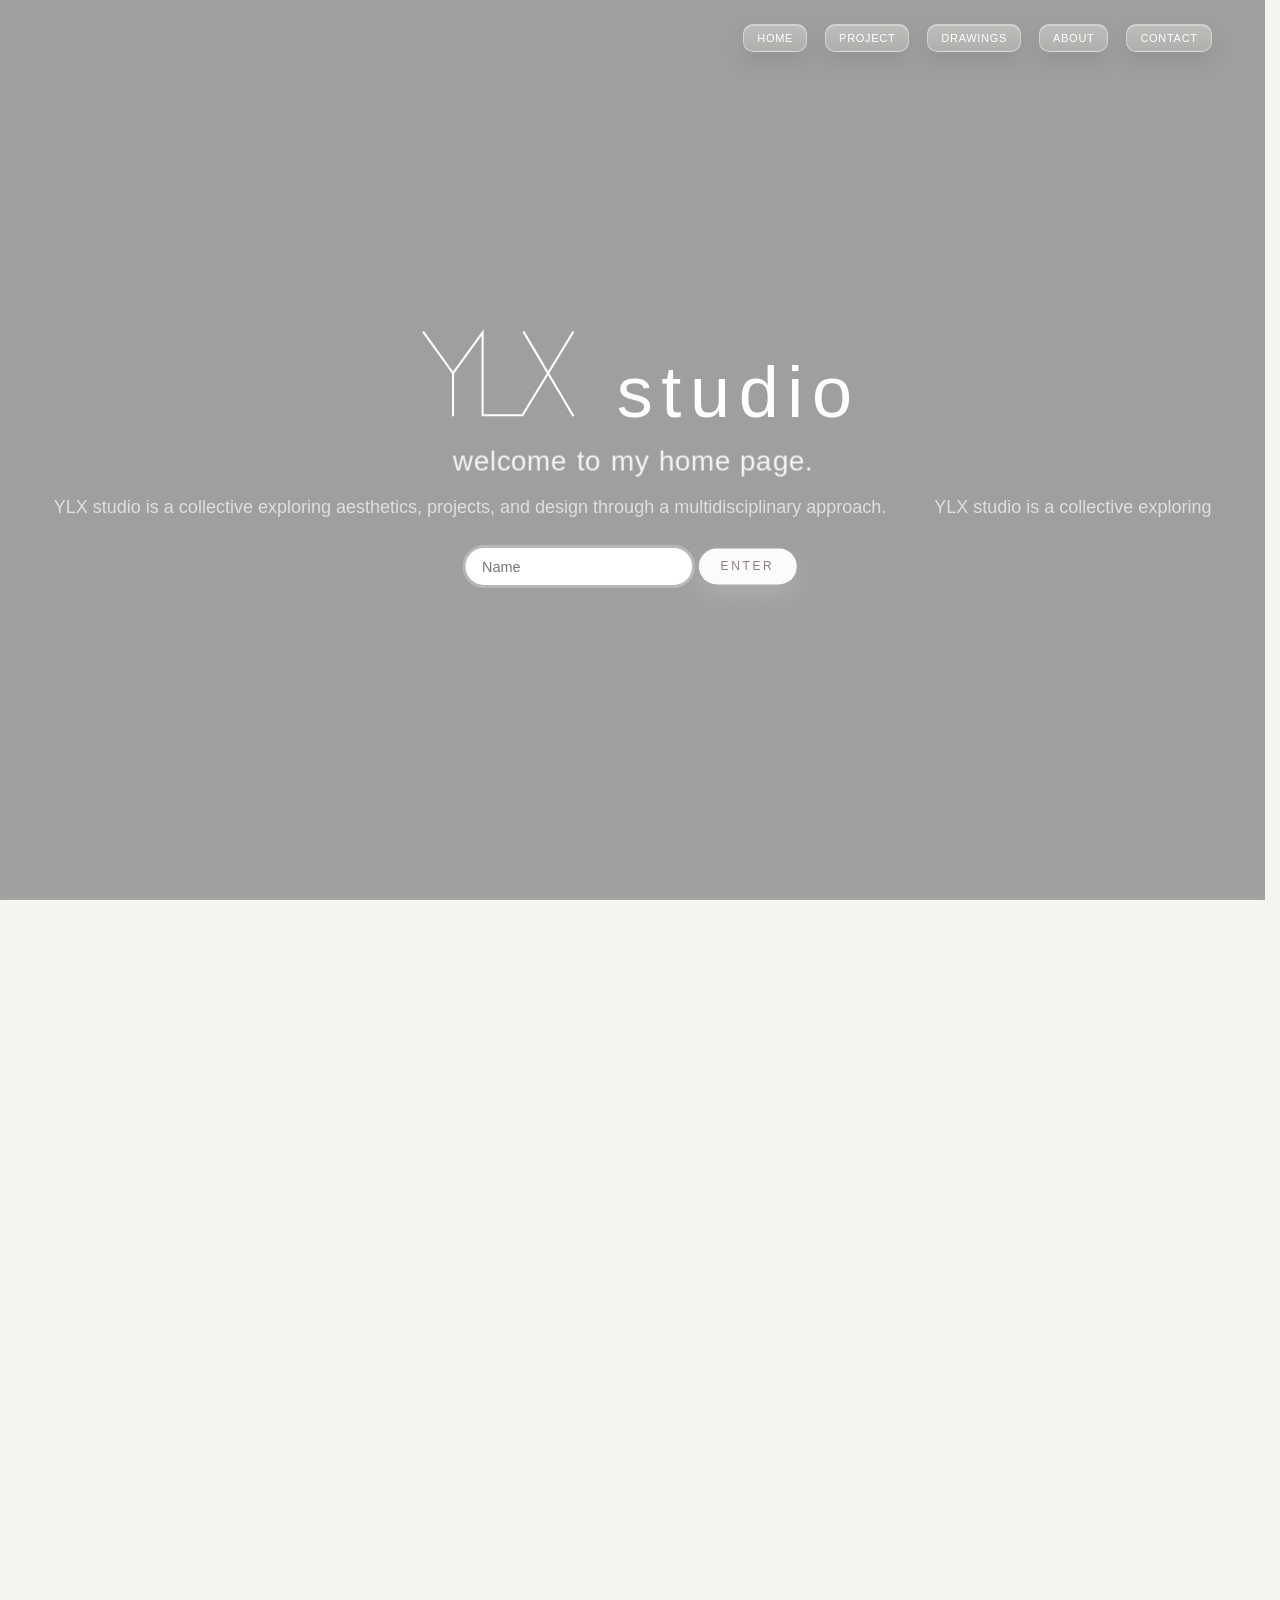
==== mineport.html @ 1cb2ca17 "save" ====
<!DOCTYPE html>
<html lang="en">
<head>
    <meta charset="UTF-8">
    <meta name="viewport" content="width=device-width, initial-scale=1.0">
    <title>YLX studio</title>
    <link rel="stylesheet" href="mineport.css?v=147">
</head>
<body>
    <header class="hero" id="home">
        <nav class="top-nav">
            <a class="nav-link" href="#home">HOME</a>
            <a class="nav-link" href="#projects">PROJECT</a>
            <a class="nav-link" href="#drawings">DRAWINGS</a>
            <a class="nav-link" href="#about">ABOUT</a>
            <a class="nav-link" href="#contact">CONTACT</a>
        </nav>

        <div class="overlay"></div>

        <div class="content">
            <h1 class="title" data-static-title="true" aria-label="YLX studio">
                <span class="title-logo-mark" aria-hidden="true">
                    <img class="title-logo-image" src="contact-logo.svg" alt="">
                </span>
                <span class="title-word">studio</span>
            </h1>
            <p class="subtitle" id="subtitle" aria-live="polite">welcome to my home page.</p>

            <div class="description-wrapper">
                <div class="description-track">
                    <span class="description-copy">YLX studio is a collective exploring aesthetics, projects, and design through a multidisciplinary approach.</span>
                    <span class="description-copy" aria-hidden="true">YLX studio is a collective exploring aesthetics, projects, and design through a multidisciplinary approach.</span>
                </div>
            </div>

            <form class="form" id="enterForm" autocomplete="off">
                <input class="input" type="text" placeholder="Name" id="name" autocomplete="off" autocorrect="off" autocapitalize="off" spellcheck="false" autofocus>
                <button class="btn" type="submit" id="enterButton" disabled>Enter</button>
            </form>
        </div>
    </header>

    <main class="project-showcase" id="projects">
        <div class="showcase-shell">
            <nav class="project-top-nav">
                <a class="project-top-link" href="#home">HOME</a>
                <a class="project-top-link is-active" href="#projects">PROJECT</a>
                <a class="project-top-link" href="#drawings">DRAWINGS</a>
                <a class="project-top-link" href="#about">ABOUT</a>
                <a class="project-top-link" href="#contact">CONTACT</a>
            </nav>

            <section class="project-intro">
                <div class="project-categories">
                    <button class="category-link is-active" type="button" data-filter="all">All</button>
                    <button class="category-link" type="button" data-filter="architecture">Architecture</button>
                    <button class="category-link" type="button" data-filter="design">Design</button>
                </div>

                <div class="project-filters">
                    <button class="filter-chip" type="button">
                        <span>Time</span>
                        <span class="filter-plus">+</span>
                    </button>
                    <button class="filter-chip" type="button">
                        <span>Typology</span>
                        <span class="filter-plus">+</span>
                    </button>
                    <button class="filter-chip filter-icon" type="button" id="viewToggle" aria-label="Toggle list view" aria-pressed="false">
                        <span class="filter-icon-window" aria-hidden="true">
                            <span class="filter-icon-track">
                                <span class="filter-grid-icon"></span>
                                <span class="filter-list-icon"></span>
                            </span>
                        </span>
                    </button>
                </div>
            </section>

            <section class="project-grid">
                <article class="project-card" data-category="architecture" data-year="2014-2026">
                    <div class="project-image image-grid-01"></div>
                    <div class="project-caption">
                        <h2>Double Interaction</h2>
                        <p>2024,Spring</p>
                    </div>
                </article>

                <article class="project-card" data-category="design" data-year="2018-2018">
                    <div class="project-image image-grid-02"></div>
                    <div class="project-caption">
                        <h2>Euphoria</h2>
                         <p>senior center</p>
                        <p>2023,Fall</p>
                    </div>
                </article>

                <article class="project-card" data-category="design" data-year="2018-2025">
                    <div class="project-image image-grid-03"></div>
                    <div class="project-caption">
                        <h2>Light,Stone,Hope</h2>
                        <p>2024,Fall</p>
                    </div>
                </article>

                <article class="project-card" data-category="architecture" data-year="2018-2026">
                    <div class="project-image image-grid-04"></div>
                    <div class="project-caption">
                        <h2>Stone Horizon House</h2>
                        <p>Los Angeles, USA</p>
                    </div>
                </article>

                <article class="project-card" data-category="design" data-year="2018-2026">
                    <div class="project-image image-grid-05"></div>
                    <div class="project-caption">
                        <h2>Stone Horizon House</h2>
                        <p>Los Angeles, USA</p>
                    </div>
                </article>

                <article class="project-card" data-category="architecture" data-year="2017-2020">
                    <div class="project-image image-grid-06"></div>
                    <div class="project-caption">
                        <h2>Stone Horizon House</h2>
                        <p>Los Angeles, USA</p>
                    </div>
                </article>

                <article class="project-card" data-category="architecture" data-year="2016-2024">
                    <div class="project-image image-grid-07"></div>
                    <div class="project-caption">
                        <h2>Stone Horizon House</h2>
                        <p>Los Angeles, USA</p>
                    </div>
                </article>

                <article class="project-card" data-category="design" data-year="2019-2023">
                    <div class="project-image image-grid-08"></div>
                    <div class="project-caption">
                        <h2>Stone Horizon House</h2>
                        <p>Los Angeles, USA</p>
                    </div>
                </article>

                <article class="project-card" data-category="design" data-year="2015-2021">
                    <div class="project-image image-grid-09"></div>
                    <div class="project-caption">
                        <h2>Stone Horizon House</h2>
                        <p>Los Angeles, USA</p>
                    </div>
                </article>

            </section>
        </div>
    </main>

    <section class="drawings-section" id="drawings">
        <div class="drawings-shell">
            <nav class="drawings-nav">
                <a class="project-top-link" href="#home">HOME</a>
                <a class="project-top-link" href="#projects">PROJECT</a>
                <a class="project-top-link is-active" href="#drawings">DRAWINGS</a>
                <a class="project-top-link" href="#about">ABOUT</a>
                <a class="project-top-link" href="#contact">CONTACT</a>
            </nav>

            <div class="drawings-hero">
                <h2 class="drawings-title">THE MOMENTS<br><span class="drawings-title-subline">that moved me</span></h2>
            </div>

            <div class="drawings-carousel">
                <button class="drawings-arrow drawings-arrow-left" id="drawingsPrev" type="button" aria-label="Previous drawing">
                    <span class="drawings-arrow-glyph" aria-hidden="true">←</span>
                </button>

                <div class="drawings-viewport">
                    <div class="drawings-track" id="drawingsTrack">
                        <article class="drawings-card">
                            <div class="drawings-media-wrap">
                                <span class="drawings-index">001</span>
                                <img class="drawings-image" src="drawings.png" alt="Drawing study 001">
                                <div class="drawings-caption">
                                    <h3>Visual Study One</h3>
                                    <p>Research - Drawing - Composition</p>
                                </div>
                            </div>
                        </article>

                        <article class="drawings-card">
                            <div class="drawings-media-wrap">
                                <span class="drawings-index">002</span>
                                <img class="drawings-image" src="drawings.png" alt="Drawing study 002">
                                <div class="drawings-caption">
                                    <h3>Visual Study Two</h3>
                                    <p>Observation - Detail - Rhythm</p>
                                </div>
                            </div>
                        </article>

                        <article class="drawings-card">
                            <div class="drawings-media-wrap">
                                <span class="drawings-index">003</span>
                                <img class="drawings-image" src="drawings.png" alt="Drawing study 003">
                                <div class="drawings-caption">
                                    <h3>Visual Study Three</h3>
                                    <p>Texture - Memory - Editing</p>
                                </div>
                            </div>
                        </article>

                        <article class="drawings-card">
                            <div class="drawings-media-wrap">
                                <span class="drawings-index">004</span>
                                <img class="drawings-image" src="drawings.png" alt="Drawing study 004">
                                <div class="drawings-caption">
                                    <h3>Visual Study Four</h3>
                                    <p>Framing - Shadow - Sequence</p>
                                </div>
                            </div>
                        </article>

                        <article class="drawings-card">
                            <div class="drawings-media-wrap">
                                <span class="drawings-index">005</span>
                                <img class="drawings-image" src="drawings.png" alt="Drawing study 005">
                                <div class="drawings-caption">
                                    <h3>Visual Study Five</h3>
                                    <p>Sketch - Form - Quiet</p>
                                </div>
                            </div>
                        </article>

                        <article class="drawings-card">
                            <div class="drawings-media-wrap">
                                <span class="drawings-index">006</span>
                                <img class="drawings-image" src="drawings.png" alt="Drawing study 006">
                                <div class="drawings-caption">
                                    <h3>Visual Study Six</h3>
                                    <p>Line - Timing - View</p>
                                </div>
                            </div>
                        </article>

                        <article class="drawings-card">
                            <div class="drawings-media-wrap">
                                <span class="drawings-index">007</span>
                                <img class="drawings-image" src="drawings.png" alt="Drawing study 007">
                                <div class="drawings-caption">
                                    <h3>Visual Study Seven</h3>
                                    <p>Frame - Memory - Tone</p>
                                </div>
                            </div>
                        </article>

                        <article class="drawings-card">
                            <div class="drawings-media-wrap">
                                <span class="drawings-index">008</span>
                                <img class="drawings-image" src="drawings.png" alt="Drawing study 008">
                                <div class="drawings-caption">
                                    <h3>Visual Study Eight</h3>
                                    <p>Surface - Space - Detail</p>
                                </div>
                            </div>
                        </article>

                        <article class="drawings-card">
                            <div class="drawings-media-wrap">
                                <span class="drawings-index">009</span>
                                <img class="drawings-image" src="drawings.png" alt="Drawing study 009">
                                <div class="drawings-caption">
                                    <h3>Visual Study Nine</h3>
                                    <p>Research - Pace - Focus</p>
                                </div>
                            </div>
                        </article>

                        <article class="drawings-card">
                            <div class="drawings-media-wrap">
                                <span class="drawings-index">010</span>
                                <img class="drawings-image" src="drawings.png" alt="Drawing study 010">
                                <div class="drawings-caption">
                                    <h3>Visual Study Ten</h3>
                                    <p>Atmosphere - Edit - Sequence</p>
                                </div>
                            </div>
                        </article>
                    </div>
                </div>

                <button class="drawings-arrow drawings-arrow-right" id="drawingsNext" type="button" aria-label="Next drawing">
                    <span class="drawings-arrow-glyph" aria-hidden="true">→</span>
                </button>
            </div>
        </div>
    </section>

    <section class="about-section" id="about">
        <div class="about-shell">
            <nav class="about-nav">
                <a class="project-top-link" href="#home">HOME</a>
                <a class="project-top-link" href="#projects">PROJECT</a>
                <a class="project-top-link" href="#drawings">DRAWINGS</a>
                <a class="project-top-link is-active" href="#about">ABOUT</a>
                <a class="project-top-link" href="#contact">CONTACT</a>
            </nav>

            <div class="about-layout">
                <div class="about-left">
                    <div class="about-heading">
                        <p class="about-kicker">About YLX Studio</p>
                        <h2 class="about-title">Design is not about right or wrong. It is about what is good, and what is bad.</h2>
                    </div>

                    <div class="about-copy">
                        <p>YLX Studio works between architecture, visual narrative, and atmospheric composition. The practice focuses on restraint, spatial clarity, and the emotional weight carried by material, light, and proportion.</p>
                        <p>The studio develops visual worlds that feel calm, deliberate, and immersive. Every frame is treated like a spatial composition, where silence, interval, and rhythm are as important as the object itself.</p>
                    </div>

                    <div class="about-info-grid">
                        <div class="about-info-block">
                            <button class="about-info-toggle" type="button" aria-expanded="false">
                                <span class="about-info-label">Studio Information</span>
                            </button>
                            <div class="about-info-panel">
                                <p class="about-info-text">YLX Studio is an independent design practice based in Taipei, developing work across spatial design, image direction, and concept-driven visual systems.</p>
                                <p class="about-info-text">The studio is interested in architectural storytelling, editorial calm, and immersive visual pacing.</p>
                            </div>
                        </div>

                        <div class="about-info-block">
                            <button class="about-info-toggle" type="button" aria-expanded="false">
                                <span class="about-info-label">Designer</span>
                            </button>
                            <div class="about-info-panel">
                                <p class="about-info-text">Yang Linxuan</p>
                                <p class="about-info-text">Background: NTUST B.Arch | Incoming USYD MCS</p>
                                <p class="about-info-text">A design spirit shaped by the meeting of emotional feeling and rational thought.</p>
                            </div>
                        </div>
                    </div>
                </div>

                <div class="about-right">
                    <div class="about-frame about-frame-link" id="aboutInstagramCard" role="button" tabindex="0" aria-label="Open Instagram prompt">
                        <img class="about-image" src="about1.jpg" alt="YLX Studio visual reference">
                        <div class="about-instagram-layer" aria-hidden="true">
                            <div class="about-instagram-card">
                                <div class="about-instagram-icon">
                                    <span class="about-instagram-glyph"></span>
                                </div>
                                <p class="about-instagram-text" id="aboutInstagramText">Do you want to connect to YLX studio on Instagram?</p>
                                <div class="about-instagram-actions">
                                    <a class="about-instagram-link" href="https://www.instagram.com/ylx_studio?utm_source=ig_web_button_share_sheet&amp;igsh=ZDNlZDc0MzIxNw==" target="_blank" rel="noreferrer"><span class="about-instagram-link-text">Open</span></a>
                                </div>
                            </div>
                        </div>
                    </div>
                </div>
            </div>
        </div>
    </section>
    <section class="contact-section" id="contact">
        <div class="contact-shell">
            <div class="contact-layout">
                <div class="contact-brand">
                    <img class="contact-mark" src="contact-logo.svg" alt="YLX logo">
                </div>

                <div class="contact-main">
                    <div class="contact-group">
                        <p class="contact-label">Works</p>
                        <div class="contact-chip-row">
                            <a class="contact-chip" href="#home">Home</a>
                            <a class="contact-chip" href="#projects">Projects</a>
                        </div>
                    </div>

                    <div class="contact-group">
                        <p class="contact-label">Office</p>
                        <div class="contact-chip-row">
                            <a class="contact-chip" href="#about">About Us</a>
                            <button class="contact-chip" type="button">News</button>
                            <button class="contact-chip" type="button">Our Team</button>
                            <button class="contact-chip" type="button">Careers</button>
                            <a class="contact-chip" href="#contact">Contact Us</a>
                        </div>
                    </div>

                    <div class="contact-group contact-signup-block">
                        <p class="contact-label">Contact Me</p>
                        <div class="contact-signup">
                            <span class="contact-input">yanglinxuan021@gmail.com</span>
                            <a class="contact-submit" href="mailto:yanglinxuan021@gmail.com"><span class="contact-submit-text">Click</span></a>
                        </div>
                    </div>
                </div>
            </div>

            <div class="contact-footer">
                <div class="contact-footer-left">
                    <p>Privacy Policy</p>
                    <p>Terms of Service</p>
                    <p>&copy; YLX 2026</p>
                </div>

                <div class="contact-footer-right">
                    <div class="contact-socials">
                        <a href="https://www.instagram.com/ylx_studio?utm_source=ig_web_button_share_sheet&amp;igsh=ZDNlZDc0MzIxNw==" target="_blank" rel="noreferrer">Instagram</a>
                        <a href="#contact">Facebook</a>
                        <a href="#contact">LinkedIn</a>
                        <a href="#contact">X</a>
                    </div>
                </div>
            </div>
        </div>
    </section>

    <button class="section-return" id="sectionReturn" type="button" aria-label="Return to nearest section top">
        <span class="section-return-arrow" aria-hidden="true">↑</span>
    </button>

    <div class="project-detail-overlay" id="projectDetailOverlay" aria-hidden="true">
        <div class="project-detail-backdrop" data-detail-close="true"></div>
        <div class="project-detail-shell" role="dialog" aria-modal="true" aria-labelledby="projectDetailTitle">
            <div class="project-detail-actions">
                <button class="project-detail-close" id="projectDetailClose" type="button" aria-label="Close project detail"><span class="project-detail-close-glyph" aria-hidden="true">×</span></button>
                <button class="project-detail-badge" id="projectDetailGalleryToggle" type="button" aria-pressed="false">
                    <span class="project-detail-badge-text">Gallery</span>
                </button>
            </div>
            <div class="project-detail-panel">
                <div class="project-detail-copy">
                    <h2 class="project-detail-title" id="projectDetailTitle"></h2>
                    <div class="project-detail-meta">
                        <p class="project-detail-location" id="projectDetailLocation"></p>
                        <p class="project-detail-category" id="projectDetailCategory"></p>
                        <p class="project-detail-year" id="projectDetailYear"></p>
                    </div>
                    <div class="project-detail-description" id="projectDetailDescription"></div>
                    <div class="project-detail-full-description" id="projectDetailFullDescription"></div>
                    <button class="project-detail-readmore" id="projectDetailReadmore" type="button" aria-expanded="false">
                        <span class="project-detail-readmore-text">Read +</span>
                    </button>
                </div>
            </div>
            <div class="project-detail-gallery" id="projectDetailGallery"></div>
            <div class="project-detail-gallery-mode" id="projectDetailGalleryMode" aria-hidden="true">
                <div class="project-detail-gallery-stage">
                    <div class="project-detail-gallery-stage-viewport">
                        <div class="project-detail-gallery-stage-track" id="projectDetailStageTrack"></div>
                    </div>
                </div>
                <div class="project-detail-gallery-nav">
                    <button class="project-detail-gallery-nav-button" id="projectDetailPrevImage" type="button" aria-label="Previous gallery image">
                        <span class="project-detail-gallery-nav-glyph" aria-hidden="true">←</span>
                    </button>
                    <button class="project-detail-gallery-nav-button" id="projectDetailNextImage" type="button" aria-label="Next gallery image">
                        <span class="project-detail-gallery-nav-glyph" aria-hidden="true">→</span>
                    </button>
                </div>
            </div>
        </div>
    </div>

    <div class="drawings-detail-overlay" id="drawingsDetailOverlay" aria-hidden="true">
        <div class="drawings-detail-backdrop" data-drawings-detail-close="true"></div>
        <div class="drawings-detail-shell" role="dialog" aria-modal="true" aria-label="Drawing detail">
            <button class="drawings-detail-close" id="drawingsDetailClose" type="button" aria-label="Close drawing detail">
                <span class="drawings-detail-close-glyph" aria-hidden="true">×</span>
            </button>
            <img class="drawings-detail-image" id="drawingsDetailImage" src="" alt="">
        </div>
    </div>

    <script src="mineport.js?v=132"></script>
</body>
</html>
---- mineport.css ----
* {
    margin: 0;
    padding: 0;
    box-sizing: border-box;
}

:root {
    --project-shell-padding: 28px;
    --project-card-scale: 0.88;
    --project-column-count: 3;
    --project-edge-inset: calc((100% / var(--project-column-count)) * ((1 - var(--project-card-scale)) / 2));
}

html {
    scroll-behavior: auto;
    scrollbar-gutter: stable;
}

html.is-locked,
body.is-locked {
    overflow: hidden;
    height: 100%;
}

body.is-locked .project-showcase,
body.is-locked .drawings-section,
body.is-locked .about-section,
body.is-locked .contact-section,
body.is-locked .anchor-placeholder {
    opacity: 0.18;
    filter: blur(3px);
    pointer-events: none;
    user-select: none;
}

body {
    font-family: -apple-system, BlinkMacSystemFont, "SF Pro Display", "Helvetica Neue", Arial, sans-serif;
    background: #f4f4f1;
    color: #171514;
}

a {
    color: inherit;
    text-decoration: none;
}

button,
input {
    font: inherit;
}

.top-nav {
    position: absolute;
    top: 24px;
    left: 0;
    right: 0;
    z-index: 3;
    display: flex;
    gap: 18px;
    flex-wrap: wrap;
    justify-content: flex-end;
    padding-inline: calc(var(--project-shell-padding) + var(--project-edge-inset));
}

.nav-link {
    display: inline-block;
    padding: 7px 13px;
    border-radius: 10px;
    border: 1px solid rgba(255, 255, 255, 0.42);
    background:
        linear-gradient(180deg, rgba(255, 255, 255, 0.26), rgba(255, 255, 255, 0.1)),
        rgba(255, 255, 255, 0.08);
    color: white;
    font-size: 11px;
    letter-spacing: 0.7px;
    backdrop-filter: blur(14px) saturate(135%);
    -webkit-backdrop-filter: blur(14px) saturate(135%);
    box-shadow:
        inset 0 1px 0 rgba(255, 255, 255, 0.32),
        0 10px 22px rgba(0, 0, 0, 0.08);
    transition: transform 0.3s ease, background 0.3s ease, opacity 0.3s ease, box-shadow 0.3s ease, border-color 0.3s ease;
}

.nav-link:hover {
    transform: translateY(-2px);
    background:
        linear-gradient(180deg, rgba(255, 255, 255, 0.32), rgba(255, 255, 255, 0.14)),
        rgba(255, 255, 255, 0.12);
    opacity: 0.95;
    border-color: rgba(255, 255, 255, 0.56);
    box-shadow:
        inset 0 1px 0 rgba(255, 255, 255, 0.4),
        0 14px 28px rgba(0, 0, 0, 0.12);
}

.hero {
    position: relative;
    width: 100%;
    height: 100vh;
    background: url("main.png") center/cover no-repeat;
}

.overlay {
    position: absolute;
    inset: 0;
    background: rgba(0, 0, 0, 0.35);
}

.content {
    position: absolute;
    top: 50%;
    left: 50%;
    transform: translate(-50%, -50%);
    width: calc(100% - ((var(--project-shell-padding) + var(--project-edge-inset)) * 2));
    max-width: 1320px;
    text-align: center;
    color: white;
    z-index: 2;
}

.title {
    display: inline-flex;
    align-items: flex-end;
    justify-content: center;
    gap: 0.3em;
    font-size: 72px;
    font-weight: 300;
    letter-spacing: 4px;
    margin-bottom: 12px;
    transition: transform 0.5s ease, opacity 0.5s ease;
}

.title-logo-mark {
    display: inline-flex;
    align-items: center;
    justify-content: center;
    width: 2.65em;
    flex: 0 0 auto;
}

.title-logo-image {
    display: block;
    width: 100%;
    height: auto;
    filter: brightness(0) invert(1);
}

.title-word {
    display: inline-block;
    letter-spacing: 0.12em;
    text-transform: lowercase;
}

.title.is-animated,
.subtitle.is-animated {
    display: flex;
    flex-wrap: wrap;
    justify-content: center;
    gap: 0.02em;
    width: 100%;
}

.hero-char {
    display: inline-block;
    opacity: 0;
    transform: translateY(28px) scale(0.82);
    animation: hero-char-pop 0.72s cubic-bezier(0.2, 0.9, 0.22, 1.2) forwards;
    will-change: transform, opacity;
}

.hero-char.is-space {
    width: 0.32em;
}

.title:hover {
    transform: scale(1.05);
    opacity: 0.92;
}

.subtitle {
    font-size: 28px;
    margin-bottom: 20px;
    opacity: 0.9;
    transition: transform 0.5s ease, opacity 0.5s ease;
}

.subtitle:hover {
    transform: scale(1.04);
    opacity: 1;
}

.description-wrapper {
    width: 100%;
    overflow: hidden;
    margin: 0 auto 30px;
    opacity: 0;
    transform: translateY(18px) scale(0.98);
    animation: hero-copy-rise 0.9s cubic-bezier(0.2, 0.8, 0.2, 1) 0.55s forwards;
}

.description-track {
    display: flex;
    width: max-content;
    font-size: 18px;
    opacity: 0.82;
    animation: marquee 16s linear infinite;
    transition: transform 0.4s ease, opacity 0.4s ease;
}

.description-copy {
    flex: 0 0 auto;
    white-space: nowrap;
    padding-right: 48px;
}

.description-wrapper:hover .description-track {
    animation-play-state: paused;
    transform: scale(1.05);
    opacity: 1;
}

@keyframes marquee {
    from {
        transform: translateX(0);
    }

    to {
        transform: translateX(calc(-50% - 24px));
    }
}

@keyframes hero-char-pop {
    0% {
        opacity: 0;
        transform: translateY(28px) scale(0.82);
    }

    62% {
        opacity: 1;
        transform: translateY(-6px) scale(1.08);
    }

    100% {
        opacity: 1;
        transform: translateY(0) scale(1);
    }
}

@keyframes hero-copy-rise {
    0% {
        opacity: 0;
        transform: translateY(18px) scale(0.98);
    }

    65% {
        opacity: 1;
        transform: translateY(-3px) scale(1.01);
    }

    100% {
        opacity: 0.82;
        transform: translateY(0) scale(1);
    }
}

.form {
    display: flex;
    justify-content: center;
    gap: 10px;
    flex-wrap: wrap;
}

.input {
    padding: 10px 16px;
    border-radius: 999px;
    border: none;
    outline: none;
    caret-color: #111111;
    font-size: 14px;
    width: 220px;
    transition: transform 0.4s ease, box-shadow 0.4s ease, opacity 0.4s ease;
}

.input:hover {
    transform: scale(1.03);
    opacity: 0.95;
}

.input:focus {
    transform: scale(1.03);
    box-shadow: 0 0 0 3px rgba(255, 255, 255, 0.25);
}

.btn {
    padding: 10px 22px;
    border-radius: 999px;
    border: none;
    background: rgba(255, 255, 255, 0.96);
    color: #8c7f84;
    cursor: pointer;
    font-family: "Helvetica Neue", "SF Pro Display", Arial, sans-serif;
    font-size: 12px;
    font-weight: 300;
    letter-spacing: 0.22em;
    text-transform: uppercase;
    box-shadow: 0 10px 30px rgba(255, 255, 255, 0.18);
    transition: transform 0.4s ease, opacity 0.4s ease, box-shadow 0.4s ease;
}

.btn:hover {
    transform: scale(1.05);
    opacity: 0.9;
    box-shadow: 0 14px 34px rgba(255, 255, 255, 0.26);
}

.project-showcase {
    position: relative;
    z-index: 4;
    padding: 22px var(--project-shell-padding) 40px;
    background: #ffffff;
}

.showcase-shell {
    width: 100%;
}

.project-top-nav {
    display: flex;
    gap: 12px;
    flex-wrap: wrap;
    justify-content: flex-end;
    margin-bottom: 56px;
    padding-inline: var(--project-edge-inset);
}

.project-top-link {
    padding: 8px 14px;
    border-radius: 8px;
    background: #efefef;
    color: #151311;
    font-size: 11px;
    letter-spacing: 0.16em;
    text-transform: uppercase;
    transition: transform 0.25s ease, background-color 0.25s ease, box-shadow 0.25s ease, color 0.25s ease;
}

.project-top-link:hover,
.project-top-link:focus-visible {
    background: #e8e8e8;
    transform: translateY(-2px);
    box-shadow: 0 8px 18px rgba(23, 21, 20, 0.08);
    outline: none;
}

.project-top-link.is-active {
    background: #efefef;
    color: #151311;
}

.project-intro {
    width: calc(100% - (var(--project-edge-inset) * 2));
    margin: 120px auto 34px;
}

.project-categories {
    display: flex;
    gap: 18px;
    flex-wrap: wrap;
    align-items: baseline;
    margin-bottom: 22px;
}

.category-link {
    border: none;
    background: transparent;
    color: #9d9a95;
    font-size: clamp(2.15rem, 4.4vw, 3.7rem);
    letter-spacing: -0.075em;
    font-weight: 300;
    line-height: 0.95;
    cursor: pointer;
    opacity: 1;
    transform: none;
    transition: color 0.28s ease;
}

.category-link:hover,
.category-link:focus-visible {
    color: #11100f;
    opacity: 1;
    transform: none;
    outline: none;
}

.category-link.is-active {
    color: #11100f;
    font-weight: 300;
}

.project-filters {
    display: flex;
    gap: 22px;
    flex-wrap: wrap;
}

.filter-chip {
    position: relative;
    display: inline-flex;
    align-items: center;
    justify-content: space-between;
    gap: 16px;
    border: none;
    min-width: 122px;
    padding: 11px 18px 10px;
    border-radius: 9px;
    background: #e7e7e5;
    color: #1a1817;
    overflow: hidden;
    isolation: isolate;
    text-transform: uppercase;
    font-size: 10px;
    font-weight: 500;
    letter-spacing: 0.18em;
    cursor: pointer;
    transition: transform 0.28s ease, box-shadow 0.6s ease, color 0.6s ease;
}

.filter-chip::before {
    content: "";
    position: absolute;
    inset: 0;
    z-index: 0;
    background: linear-gradient(180deg, #ececea 0%, #dededb 100%);
    opacity: 0;
    transition: opacity 0.6s ease;
}

.filter-chip > * {
    position: relative;
    z-index: 1;
}

.filter-plus {
    font-size: 1.35rem;
    font-weight: 300;
    line-height: 1;
    letter-spacing: 0;
    text-transform: none;
    transition: transform 0.28s ease, opacity 0.28s ease;
}

.filter-icon {
    min-width: 56px;
    justify-content: center;
    gap: 0;
    padding: 11px 0 10px;
}

.filter-icon.is-active {
    background: #ddddda;
    box-shadow: 0 10px 22px rgba(23, 21, 20, 0.08);
}

.filter-icon-window {
    position: relative;
    width: 16px;
    height: 14px;
    overflow: hidden;
    display: inline-flex;
    align-items: flex-start;
    justify-content: center;
}

.filter-icon-track {
    display: flex;
    flex-direction: column;
    gap: 6px;
    transform: translateY(0);
    transition: transform 0.34s ease;
}

.filter-icon.is-active .filter-icon-track {
    transform: translateY(-20px);
}

.filter-grid-icon,
.filter-list-icon {
    position: relative;
    width: 14px;
    height: 14px;
    display: inline-block;
    transition: transform 0.28s ease, opacity 0.28s ease;
}

.filter-grid-icon::before {
    content: "";
    position: absolute;
    top: 1px;
    left: 0;
    width: 3px;
    height: 3px;
    background: #171514;
    border-radius: 50%;
    box-shadow:
        0 5px 0 #171514,
        0 10px 0 #171514,
        5px 0 0 #171514,
        5px 5px 0 #171514,
        5px 10px 0 #171514,
        10px 5px 0 #171514;
}

.filter-list-icon::before {
    content: "";
    position: absolute;
    top: 0;
    left: 0;
    width: 12px;
    height: 2px;
    border-radius: 999px;
    background: #171514;
    box-shadow:
        0 5px 0 #171514,
        0 10px 0 #171514;
}

.filter-list-icon::after {
    content: "";
    position: absolute;
    top: 0;
    left: -4px;
    width: 2px;
    height: 2px;
    border-radius: 50%;
    background: #171514;
    box-shadow:
        0 5px 0 #171514,
        0 10px 0 #171514;
}

.filter-chip:hover,
.filter-chip:focus-visible {
    outline: none;
}

.filter-chip:hover::before,
.filter-chip:focus-visible::before {
    opacity: 1;
}

.filter-chip:not(.filter-icon):hover .filter-plus,
.filter-chip:not(.filter-icon):focus-visible .filter-plus {
    animation: filter-plus-scroll 0.48s cubic-bezier(0.32, 0.9, 0.34, 1) 1;
}

.project-grid {
    display: grid;
    grid-template-columns: repeat(var(--project-column-count), minmax(0, 1fr));
    gap: 0;
    align-items: start;
}

.project-card {
    position: relative;
    aspect-ratio: 1 / 1;
    width: calc(var(--project-card-scale) * 100%);
    margin: 6% auto;
    overflow: hidden;
    border-radius: 12px;
    background: #ddd;
    box-shadow: 0 10px 28px rgba(32, 26, 20, 0.06);
    transform-origin: center center;
    will-change: transform, opacity;
    transition: transform 1.35s cubic-bezier(0.16, 1, 0.3, 1), box-shadow 0.75s ease, opacity 0.75s ease;
}

.project-image {
    position: relative;
    width: 100%;
    height: 100%;
    background-size: cover;
    background-position: center center;
    background-repeat: no-repeat;
    transition: transform 0.9s ease;
}

.project-image::after {
    content: "";
    position: absolute;
    inset: 0;
    pointer-events: none;
    background:
        radial-gradient(circle at 18% 22%, rgba(255, 255, 255, 0.62) 0, rgba(255, 255, 255, 0.18) 28%, transparent 55%),
        radial-gradient(circle at 78% 34%, rgba(255, 255, 255, 0.44) 0, rgba(255, 255, 255, 0.12) 22%, transparent 46%),
        radial-gradient(circle at 52% 76%, rgba(255, 255, 255, 0.32) 0, rgba(255, 255, 255, 0.08) 20%, transparent 42%),
        linear-gradient(180deg, rgba(255, 255, 255, 0.42), rgba(255, 255, 255, 0.18));
    mix-blend-mode: screen;
    opacity: 0.72;
    transition: opacity 0.95s ease, transform 0.95s ease;
}

.image-grid-01,
.image-grid-07 {
    background-image: url("project1.jpg");
}

.image-grid-02,
.image-grid-08 {
    background-image: url("project2.jpg");
}

.image-grid-03,
.image-grid-09 {
    background-image: url("project3.jpg");
}

.image-grid-04,
.image-grid-10 {
    background-image: url("project4.jpg");
}

.image-grid-05,
.image-grid-11 {
    background-image: url("project5.jpg");
}

.image-grid-06,
.image-grid-12 {
    background-image: url("project6.jpg");
}

.project-card:hover .project-image {
    transform: scale(1.1);
}

.project-card:hover .project-image::after,
.project-card:focus-within .project-image::after,
.project-card.is-revealed .project-image::after {
    opacity: 0;
    transform: scale(1.02);
}

.project-card:active .project-image {
    transform: scale(1.16);
}

.project-caption {
    position: absolute;
    left: 12px;
    bottom: 12px;
    display: grid;
    gap: 3px;
    padding: 10px 12px;
    border-radius: 10px;
    background: rgba(255, 255, 255, 0.78);
    backdrop-filter: blur(10px);
    opacity: 0;
    transform: translateY(10px);
    transition: opacity 0.5s ease, transform 0.5s ease;
}

.project-list-info {
    display: none;
}

.project-caption h2 {
    margin-bottom: 0;
    font-size: 1.05rem;
    font-weight: 400;
    line-height: 1.08;
    white-space: nowrap;
    overflow: hidden;
    text-overflow: ellipsis;
}

.project-caption p {
    font-size: 0.68rem;
    letter-spacing: 0.12em;
    text-transform: uppercase;
    color: #5f5953;
}

.project-caption p:not(:first-of-type) {
    display: none;
}

.project-card:hover .project-caption {
    opacity: 1;
    transform: translateY(0);
}

.project-grid.is-list-view {
    display: block;
    width: calc(100% - (var(--project-edge-inset) * 2));
    margin: 0 auto;
    padding-inline: 0;
}

.project-grid.is-list-view .project-card {
    display: grid;
    grid-template-columns: 92px minmax(220px, 1.3fr) minmax(140px, 0.9fr) minmax(220px, 1.1fr) minmax(100px, 0.45fr);
    align-items: center;
    gap: 18px;
    aspect-ratio: auto;
    width: 100%;
    padding: 12px 0;
    margin: 0;
    background: transparent;
    box-shadow: none;
    border-bottom: 1px solid #dddddd;
}

.project-grid.is-switching-to-grid .project-card {
    animation: project-scale-in 1.55s cubic-bezier(0.16, 1, 0.3, 1) both;
    animation-delay: calc(var(--card-index) * 82ms);
}

.project-grid.is-switching-to-list .project-card {
    animation: project-list-drop 1.45s cubic-bezier(0.16, 1, 0.3, 1) both;
    animation-delay: calc(var(--card-index) * 96ms);
}

.project-grid.is-list-view .project-image {
    width: 92px;
    height: 92px;
    border-radius: 12px;
}

.project-grid.is-list-view .project-caption {
    display: none;
}

.project-grid.is-list-view .project-list-info {
    display: grid;
    grid-column: 2 / -1;
    grid-template-columns: minmax(220px, 1.3fr) minmax(140px, 0.9fr) minmax(220px, 1.1fr) minmax(100px, 0.45fr);
    gap: 18px;
    align-items: center;
}

.project-list-title,
.project-list-category,
.project-list-location,
.project-list-year {
    margin: 0;
}

.project-grid.is-list-view .project-list-title {
    color: #2b2928;
    font-size: clamp(1.35rem, 2.1vw, 1.9rem);
    font-weight: 300;
    letter-spacing: -0.04em;
}

.project-grid.is-list-view .project-list-category,
.project-grid.is-list-view .project-list-location,
.project-grid.is-list-view .project-list-year {
    color: #8f8d89;
    font-size: 0.88rem;
    font-weight: 600;
    letter-spacing: 0.14em;
    text-transform: uppercase;
}

.project-grid.is-list-view .project-card:hover .project-image {
    transform: scale(1.06);
}

.project-grid.is-list-view .project-card:active .project-image {
    transform: scale(1.1);
}

.drawings-section {
    position: relative;
    z-index: 3;
    margin-top: -34vh;
    padding: calc(34vh + 28px) var(--project-shell-padding) 72px;
    min-height: 138vh;
    background: #f5f5f2;
    transform: translate3d(0, calc((1 - var(--section-separate, 0)) * -34vh), 0);
    will-change: transform;
    backface-visibility: hidden;
    contain: paint;
}

.about-section {
    position: relative;
    z-index: 2;
    margin-top: -34vh;
    padding: calc(34vh + 28px) var(--project-shell-padding) 120px;
    background: #ffffff;
    transform: translate3d(0, calc((1 - var(--section-separate, 0)) * -34vh), 0);
    will-change: transform;
    backface-visibility: hidden;
    contain: paint;
}

.drawings-shell {
    width: 100%;
}

.drawings-nav {
    display: flex;
    gap: 12px;
    flex-wrap: wrap;
    justify-content: flex-end;
    margin-bottom: 72px;
    padding-inline: var(--project-edge-inset);
}

.drawings-hero {
    width: min(1320px, calc(100% - (var(--project-edge-inset) * 2)));
    margin: 0 auto 42px;
    text-align: left;
}

.drawings-title {
    max-width: none;
    margin-bottom: 0;
    color: #11100f;
    font-size: clamp(2.4rem, 5vw, 4.75rem);
    line-height: 0.9;
    font-weight: 400;
    letter-spacing: -0.065em;
    text-transform: uppercase;
    transition: opacity 0.28s ease;
}

.drawings-title-line,
.drawings-title-subline {
    display: inline-block;
}

.drawings-title-char {
    display: inline-block;
    white-space: pre;
    will-change: transform;
}

.drawings-title-subline {
    margin-top: 0.18em;
    font-size: 0.5em;
    line-height: 1;
    font-weight: 300;
    letter-spacing: -0.035em;
    text-transform: lowercase;
}

.drawings-title:hover,
.drawings-title:focus-visible {
    opacity: 0.84;
}

.drawings-title.is-waving {
    opacity: 0.84;
}

.drawings-title.is-waving .drawings-title-char {
    animation: drawings-title-wave 1.02s cubic-bezier(0.2, 0.9, 0.24, 1) both;
    animation-delay: calc(var(--char-index, 0) * 0.09s);
}

.drawings-carousel {
    position: relative;
    width: min(1320px, calc(100% - (var(--project-edge-inset) * 2)));
    margin: 38px auto 0;
}

.drawings-viewport {
    overflow: hidden;
}

.drawings-track {
    display: flex;
    gap: 24px;
    align-items: flex-start;
    transition: transform 0.8s cubic-bezier(0.2, 0.92, 0.24, 1);
    will-change: transform;
    padding-block: 8px;
}

.drawings-card {
    flex: 0 0 calc((100% - (24px * 2)) / 3);
    min-width: 0;
    z-index: 0;
}

.drawings-arrow {
    position: absolute;
    top: 36%;
    z-index: 2;
    overflow: hidden;
    width: 46px;
    height: 72px;
    border: none;
    border-radius: 12px;
    background:
        linear-gradient(180deg, rgba(62, 62, 64, 0.28), rgba(24, 24, 26, 0.16)),
        rgba(12, 12, 14, 0.14);
    color: rgba(255, 255, 255, 0.92);
    backdrop-filter: blur(14px) saturate(135%);
    -webkit-backdrop-filter: blur(14px) saturate(135%);
    font-size: 1.35rem;
    cursor: pointer;
    box-shadow:
        inset 0 1px 0 rgba(255, 255, 255, 0.12),
        0 6px 16px rgba(18, 17, 16, 0.1);
    transition: background-color 0.22s ease, color 0.22s ease, transform 0.22s ease, box-shadow 0.22s ease;
}

.drawings-arrow-glyph {
    display: inline-block;
    font-family: "Helvetica Neue", "SF Pro Display", Arial, sans-serif;
    font-size: 1.15rem;
    font-weight: 300;
    line-height: 1;
    transform: scaleX(0.82);
}

.drawings-arrow:hover,
.drawings-arrow:focus-visible {
    background:
        linear-gradient(180deg, rgba(84, 84, 88, 0.36), rgba(30, 30, 34, 0.2)),
        rgba(16, 16, 18, 0.18);
    color: #ffffff;
    transform: translateY(-2px);
    box-shadow:
        inset 0 1px 0 rgba(255, 255, 255, 0.16),
        0 8px 18px rgba(18, 17, 16, 0.14);
    outline: none;
}

.drawings-arrow-left:hover .drawings-arrow-glyph,
.drawings-arrow-left:focus-visible .drawings-arrow-glyph {
    animation: drawings-arrow-scroll-left 0.52s cubic-bezier(0.32, 0.9, 0.34, 1) 1;
}

.drawings-arrow-right:hover .drawings-arrow-glyph,
.drawings-arrow-right:focus-visible .drawings-arrow-glyph {
    animation: drawings-arrow-scroll-right 0.52s cubic-bezier(0.32, 0.9, 0.34, 1) 1;
}

.drawings-arrow-left {
    left: -58px;
}

.drawings-arrow-right {
    right: -58px;
}

.drawings-media-wrap {
    position: relative;
    overflow: hidden;
    border-radius: 12px;
    margin-bottom: 0;
}

.drawings-index {
    position: absolute;
    top: 4px;
    right: -10px;
    color: #4a4641;
    font-size: 0.72rem;
    letter-spacing: 0.16em;
    writing-mode: vertical-rl;
    text-orientation: mixed;
}

.drawings-image {
    display: block;
    width: 100%;
    aspect-ratio: 1 / 1;
    object-fit: cover;
    background: #ddd;
    transition: transform 0.9s ease;
}

.drawings-caption {
    position: absolute;
    left: 12px;
    bottom: 12px;
    padding: 10px 12px;
    border-radius: 10px;
    background: rgba(242, 242, 238, 0.9);
    backdrop-filter: blur(10px);
    -webkit-backdrop-filter: blur(10px);
    opacity: 0;
    transform: translateY(10px);
    transition: opacity 0.5s ease, transform 0.5s ease;
}

.drawings-caption h3 {
    margin-bottom: 3px;
    color: #11100f;
    font-size: 1.05rem;
    font-weight: 400;
}

.drawings-caption p {
    color: #5f5953;
    font-size: 0.68rem;
    letter-spacing: 0.12em;
    text-transform: uppercase;
}

.drawings-card:hover .drawings-caption,
.drawings-card:focus-within .drawings-caption {
    opacity: 1;
    transform: translateY(0);
}

.drawings-card:hover .drawings-image,
.drawings-card:focus-within .drawings-image {
    transform: scale(1.1);
}

.about-shell {
    width: 100%;
}

.about-nav {
    position: static;
    z-index: 4;
    display: flex;
    gap: 12px;
    flex-wrap: wrap;
    justify-content: flex-end;
    margin-bottom: 132px;
    padding-inline: var(--project-edge-inset);
}

.about-layout {
    display: grid;
    grid-template-columns: minmax(320px, 0.95fr) minmax(0, 1.15fr);
    gap: 56px;
    align-items: stretch;
    width: calc(100% - (var(--project-edge-inset) * 2));
    margin: 0 auto;
}

.about-left {
    display: grid;
    gap: 26px;
    align-content: space-between;
    padding-block: 10px;
}

.about-right {
    display: flex;
    justify-content: flex-end;
}

.about-heading {
    width: min(420px, 100%);
    margin: 0;
    text-align: left;
}

.about-kicker {
    margin-bottom: 12px;
    font-size: 0.8rem;
    letter-spacing: 0.14em;
    text-transform: uppercase;
    color: #76726c;
}

.about-title {
    font-size: clamp(2rem, 3.7vw, 3.15rem);
    font-weight: 300;
    line-height: 0.98;
    letter-spacing: -0.05em;
    color: #171514;
}

.about-frame {
    width: min(620px, 100%);
    margin: 0;
    padding: 0;
    background: transparent;
    border: none;
    box-shadow: none;
}

.about-frame-link {
    position: relative;
    cursor: pointer;
    outline: none;
}

.about-image {
    display: block;
    width: 100%;
    aspect-ratio: 0.88 / 1;
    object-fit: cover;
    border-radius: 12px;
    filter: saturate(0.82) contrast(0.96) brightness(1.02);
}

.about-instagram-layer {
    position: absolute;
    inset: 0;
    display: flex;
    align-items: center;
    justify-content: center;
    padding: 24px;
    border-radius: 12px;
    background:
        linear-gradient(180deg, rgba(255, 255, 255, 0.56), rgba(255, 255, 255, 0.34)),
        rgba(255, 255, 255, 0.28);
    backdrop-filter: blur(10px);
    -webkit-backdrop-filter: blur(10px);
    opacity: 0;
    pointer-events: none;
    transition: opacity 0.4s ease;
}

.about-frame-link:hover .about-instagram-layer,
.about-frame-link:focus-within .about-instagram-layer,
.about-frame-link.is-open .about-instagram-layer {
    opacity: 1;
    pointer-events: auto;
}

.about-instagram-card {
    display: grid;
    justify-items: center;
    gap: 16px;
    width: min(300px, 100%);
    padding: 22px 20px;
    border-radius: 18px;
    background: rgba(255, 255, 255, 0.78);
    box-shadow: 0 18px 40px rgba(32, 28, 26, 0.12);
}

.about-instagram-icon {
    width: 54px;
    height: 54px;
    display: grid;
    place-items: center;
    border-radius: 16px;
    background:
        linear-gradient(180deg, rgba(255, 255, 255, 0.48), rgba(255, 255, 255, 0.24)),
        rgba(255, 255, 255, 0.22);
    border: 1px solid rgba(32, 28, 26, 0.08);
    backdrop-filter: blur(10px);
    -webkit-backdrop-filter: blur(10px);
}

.about-instagram-glyph {
    position: relative;
    width: 24px;
    height: 24px;
    border: 2.8px solid #111111;
    border-radius: 7px;
}

.about-instagram-glyph::before,
.about-instagram-glyph::after {
    content: "";
    position: absolute;
}

.about-instagram-glyph::before {
    top: 50%;
    left: 50%;
    width: 8px;
    height: 8px;
    border: 2.8px solid #111111;
    border-radius: 50%;
    transform: translate(-50%, -50%);
}

.about-instagram-glyph::after {
    top: 3px;
    right: 3px;
    width: 4px;
    height: 4px;
    border-radius: 50%;
    background: #111111;
}

.about-instagram-text {
    font-size: 0.92rem;
    line-height: 1.5;
    text-align: center;
    color: #26211e;
}

.about-instagram-actions {
    display: flex;
    gap: 10px;
    flex-wrap: wrap;
    justify-content: center;
}

.about-instagram-link {
    padding: 10px 16px;
    border: none;
    border-radius: 999px;
    background: #efefef;
    color: #171514;
    font-size: 0.72rem;
    letter-spacing: 0.12em;
    text-transform: uppercase;
    text-decoration: none;
    transition: background-color 0.32s ease, color 0.32s ease, box-shadow 0.32s ease;
}

.about-instagram-link-text {
    display: inline-block;
}

.about-instagram-link:hover,
.about-instagram-link:focus-visible {
    background: #dcdcdc;
    color: #0f0e0d;
    box-shadow: 0 8px 18px rgba(23, 21, 20, 0.08);
    outline: none;
}

.about-instagram-link:hover .about-instagram-link-text,
.about-instagram-link:focus-visible .about-instagram-link-text {
    animation: contact-submit-scroll 0.56s cubic-bezier(0.32, 0.9, 0.34, 1) 1;
}

.about-copy {
    display: grid;
    gap: 18px;
    max-width: 440px;
    font-size: 0.94rem;
    line-height: 1.72;
    color: #33302c;
}

.about-info-grid {
    display: grid;
    gap: 28px;
    max-width: 460px;
}

.about-info-block {
    display: grid;
    gap: 10px;
}

.about-info-toggle {
    display: inline-flex;
    justify-content: flex-start;
    width: fit-content;
    padding: 0;
    border: none;
    background: transparent;
    cursor: pointer;
}

.about-info-label {
    font-size: 0.96rem;
    letter-spacing: 0.16em;
    text-transform: uppercase;
    color: #8b857e;
    transition: color 0.3s ease;
}

.about-info-toggle:hover .about-info-label,
.about-info-toggle:focus-visible .about-info-label {
    color: #171514;
}

.about-info-toggle:focus-visible {
    outline: none;
}

.about-info-panel {
    display: grid;
    gap: 10px;
    max-height: 0;
    overflow: hidden;
    opacity: 0;
    padding: 0 14px;
    border: none;
    border-radius: 12px;
    background: rgba(239, 239, 239, 0);
    transition: max-height 0.5s ease, opacity 0.35s ease, padding 0.35s ease, background-color 0.35s ease;
}

.about-info-block.is-open .about-info-panel {
    max-height: 240px;
    opacity: 1;
    padding: 14px;
    background: rgba(239, 239, 239, 0.88);
}

.about-info-text {
    max-width: 420px;
    font-size: 0.9rem;
    line-height: 1.72;
    color: #3d3934;
}

.contact-section {
    position: relative;
    z-index: 1;
    margin-top: -34vh;
    padding: calc(34vh + 28px) var(--project-shell-padding) 72px;
    min-height: 100vh;
    background: #f4f4f1;
    transform: translate3d(0, calc((1 - var(--section-separate, 0)) * -34vh), 0);
    will-change: transform;
    backface-visibility: hidden;
    contain: paint;
}

.contact-shell {
    width: 100%;
}

.contact-layout {
    display: grid;
    grid-template-columns: minmax(140px, 0.45fr) minmax(0, 1.55fr);
    gap: 56px;
    width: calc(100% - (var(--project-edge-inset) * 2));
    margin: 0 auto 120px;
    align-items: start;
}

.contact-mark {
    display: block;
    width: clamp(120px, 14vw, 190px);
    height: auto;
}

.contact-main {
    display: grid;
    gap: 44px;
    max-width: 680px;
}

.contact-group {
    display: grid;
    gap: 14px;
}

.contact-label {
    font-size: 1rem;
    color: #201d1a;
}

.contact-chip-row {
    display: flex;
    gap: 10px;
    flex-wrap: wrap;
}

.contact-chip {
    display: inline-flex;
    align-items: center;
    justify-content: center;
    min-height: 32px;
    padding: 0 18px;
    border: none;
    border-radius: 10px;
    background: #dfdfdf;
    color: #171514;
    font-size: 0.72rem;
    letter-spacing: 0.12em;
    text-transform: uppercase;
    text-decoration: none;
}

.contact-signup-block {
    max-width: 520px;
}

.contact-signup {
    display: grid;
    grid-template-columns: minmax(0, 1fr) auto;
    align-items: center;
    gap: 12px;
    padding: 10px;
    border-radius: 16px;
    background: #efefef;
}

.contact-input {
    min-width: 0;
    padding: 10px 8px;
    border: none;
    outline: none;
    background: transparent;
    color: #171514;
    font-size: 1rem;
}

.contact-input::placeholder {
    color: #9a9ea7;
}

.contact-submit {
    display: inline-flex;
    align-items: center;
    justify-content: center;
    padding: 12px 20px;
    border: none;
    border-radius: 12px;
    background:
        linear-gradient(180deg, rgba(62, 62, 64, 0.24), rgba(24, 24, 26, 0.12)),
        rgba(12, 12, 14, 0.1);
    color: rgba(255, 255, 255, 0.94);
    backdrop-filter: blur(14px) saturate(135%);
    -webkit-backdrop-filter: blur(14px) saturate(135%);
    font-size: 0.74rem;
    letter-spacing: 0.16em;
    text-transform: uppercase;
    text-decoration: none;
    box-shadow:
        inset 0 1px 0 rgba(255, 255, 255, 0.12),
        0 4px 12px rgba(18, 17, 16, 0.05);
    transition: background 0.28s ease, color 0.28s ease, box-shadow 0.28s ease;
}

.contact-submit-text {
    display: inline-block;
}

.contact-submit:hover,
.contact-submit:focus-visible {
    background:
        linear-gradient(180deg, rgba(84, 84, 88, 0.34), rgba(30, 30, 34, 0.18)),
        rgba(16, 16, 18, 0.14);
    color: #ffffff;
    box-shadow:
        inset 0 1px 0 rgba(255, 255, 255, 0.16),
        0 6px 14px rgba(18, 17, 16, 0.08);
    outline: none;
}

.contact-submit:hover .contact-submit-text,
.contact-submit:focus-visible .contact-submit-text {
    animation: contact-submit-scroll 0.56s cubic-bezier(0.32, 0.9, 0.34, 1) 1;
}

.contact-note {
    max-width: 420px;
    font-size: 0.78rem;
    line-height: 1.45;
    color: #88847d;
}

.contact-footer {
    display: flex;
    justify-content: space-between;
    gap: 36px;
    width: calc(100% - (var(--project-edge-inset) * 2));
    margin: 0 auto;
    align-items: end;
}

.contact-footer-left,
.contact-socials {
    display: flex;
    gap: 18px;
    flex-wrap: wrap;
}

.contact-footer-left {
    align-items: flex-end;
    font-size: 0.82rem;
    color: #8a867f;
}

.contact-footer-right {
    display: flex;
    align-items: flex-end;
    justify-items: start;
}

.contact-socials a {
    border: none;
    background: transparent;
    padding: 0;
    color: #8a867f;
    font-size: 0.88rem;
    text-decoration: none;
}

.section-return {
    position: fixed;
    left: 50%;
    bottom: 28px;
    transform: translateX(-50%);
    z-index: 10;
    width: 44px;
    height: 84px;
    border: 1px solid rgba(255, 255, 255, 0.44);
    border-radius: 14px;
    background:
        linear-gradient(180deg, rgba(72, 66, 62, 0.62), rgba(40, 36, 34, 0.42)),
        rgba(28, 25, 24, 0.32);
    color: #ffffff;
    backdrop-filter: blur(16px) saturate(135%);
    -webkit-backdrop-filter: blur(16px) saturate(135%);
    box-shadow:
        inset 0 1px 0 rgba(255, 255, 255, 0.22),
        0 14px 30px rgba(0, 0, 0, 0.18);
    opacity: 0;
    visibility: hidden;
    pointer-events: none;
    transition: opacity 0.35s ease, visibility 0.35s ease, background 0.35s ease, border-color 0.35s ease, color 0.35s ease, box-shadow 0.35s ease;
}

.section-return.is-visible {
    opacity: 1;
    visibility: visible;
    pointer-events: auto;
}

.section-return:hover,
.section-return:focus-visible {
    background:
        linear-gradient(180deg, rgba(92, 84, 78, 0.72), rgba(54, 48, 45, 0.5)),
        rgba(36, 31, 29, 0.42);
    border-color: rgba(255, 255, 255, 0.58);
    color: #f8f6f2;
    box-shadow:
        inset 0 1px 0 rgba(255, 255, 255, 0.28),
        0 16px 34px rgba(0, 0, 0, 0.22);
    outline: none;
}

.section-return-arrow {
    display: inline-block;
    font-family: "Helvetica Neue", "SF Pro Display", Arial, sans-serif;
    font-size: 1.16rem;
    font-weight: 300;
    line-height: 1;
    transform: scaleX(0.8);
}

.project-detail-overlay {
    position: fixed;
    inset: 0;
    z-index: 30;
    display: flex;
    align-items: center;
    justify-content: center;
    padding: 28px;
    opacity: 0;
    visibility: hidden;
    pointer-events: none;
    transition: opacity 0.38s ease, visibility 0.38s ease;
}

.project-detail-overlay.is-visible {
    opacity: 1;
    visibility: visible;
    pointer-events: auto;
}

.project-detail-backdrop {
    position: absolute;
    inset: 0;
    background: rgba(18, 17, 16, 0.38);
    opacity: 0;
    transition: opacity 0.44s ease;
}

.project-detail-overlay.is-active .project-detail-backdrop {
    opacity: 1;
}

.project-detail-shell {
    position: relative;
    z-index: 1;
    display: grid;
    grid-template-columns: minmax(300px, 0.72fr) minmax(0, 1.58fr);
    gap: 22px;
    width: min(1490px, calc(100vw - 56px));
    height: min(88vh, 860px);
    padding: 72px 12px 12px;
    border-radius: 14px;
    background: #ffffff;
    box-shadow: 0 28px 80px rgba(0, 0, 0, 0.22);
    opacity: 0;
    transform: translateY(20px);
    will-change: opacity, transform;
    transition: opacity 0.48s ease, transform 0.58s cubic-bezier(0.16, 1, 0.3, 1), box-shadow 0.48s ease;
}

.project-detail-overlay.is-active .project-detail-shell {
    opacity: 1;
    transform: translateY(0);
    box-shadow: 0 34px 90px rgba(0, 0, 0, 0.24);
}

.project-detail-panel {
    display: flex;
    flex-direction: column;
    min-width: 0;
    padding-left: 8px;
}

.project-detail-actions {
    position: absolute;
    top: 12px;
    left: 12px;
    z-index: 4;
    display: flex;
    align-items: center;
    gap: 12px;
}

.project-detail-close,
.project-detail-badge {
    display: inline-flex;
    align-items: center;
    justify-content: center;
    min-height: 46px;
    padding: 0 18px;
    border: none;
    border-radius: 12px;
    background: #f0efec;
    color: #141311;
    letter-spacing: 0.16em;
    text-transform: uppercase;
}

.project-detail-close {
    min-width: 56px;
    overflow: hidden;
    line-height: 1;
    cursor: pointer;
    transition: background-color 0.22s ease, color 0.22s ease, box-shadow 0.22s ease;
}

.project-detail-close-glyph {
    display: inline-block;
    font-size: 1.5rem;
    line-height: 1;
    transition: color 0.22s ease;
}

.project-detail-close:hover,
.project-detail-close:focus-visible {
    background: #e7e4de;
    color: #6f645c;
    box-shadow: 0 8px 18px rgba(20, 19, 17, 0.08);
}

.project-detail-close:hover .project-detail-close-glyph,
.project-detail-close:focus-visible .project-detail-close-glyph {
    animation: close-glyph-scroll 0.48s cubic-bezier(0.32, 0.9, 0.34, 1) 1;
}

.project-detail-badge {
    font-size: 0.73rem;
    font-weight: 600;
    cursor: pointer;
    transition: background-color 0.22s ease, color 0.22s ease, box-shadow 0.22s ease;
}

.project-detail-badge-text {
    display: inline-block;
}

.project-detail-badge:hover,
.project-detail-badge:focus-visible,
.project-detail-badge.is-active {
    background: #e7e4de;
    color: #6f645c;
    box-shadow: 0 8px 18px rgba(20, 19, 17, 0.08);
    outline: none;
}

.project-detail-badge.is-scrolling .project-detail-badge-text {
    animation: badge-scroll 0.5s cubic-bezier(0.32, 0.9, 0.34, 1) 1;
}

.project-detail-copy {
    display: grid;
    align-content: start;
    gap: 28px;
    min-height: 0;
    overflow-y: auto;
    padding: 10px 12px 16px 0;
    opacity: 0;
    transform: translateY(14px);
    transition: opacity 0.4s ease 0.14s, transform 0.48s cubic-bezier(0.16, 1, 0.3, 1) 0.14s;
}

.project-detail-title {
    max-width: 11ch;
    font-size: clamp(2.2rem, 3vw, 3.6rem);
    line-height: 0.95;
    font-weight: 300;
    letter-spacing: -0.05em;
}

.project-detail-meta {
    display: grid;
    gap: 4px;
    color: #8f8d89;
    font-size: 0.94rem;
    font-weight: 600;
    letter-spacing: 0.14em;
    text-transform: uppercase;
}

.project-detail-description {
    display: grid;
    gap: 18px;
    max-width: 420px;
    color: #1f1d1b;
    font-size: 1rem;
    line-height: 1.36;
}

.project-detail-full-description {
    max-width: 420px;
    max-height: 0;
    overflow: hidden;
    opacity: 0;
    color: #2a2724;
    font-size: 0.96rem;
    line-height: 1.6;
    transition: max-height 0.38s ease, opacity 0.26s ease, margin-top 0.26s ease;
}

.project-detail-copy.is-expanded .project-detail-full-description {
    max-height: 220px;
    opacity: 1;
    margin-top: -8px;
}

.project-detail-readmore {
    justify-self: start;
    border: none;
    background: transparent;
    color: #93908b;
    font-size: 0.74rem;
    font-weight: 600;
    letter-spacing: 0.16em;
    text-transform: uppercase;
    cursor: pointer;
}

.project-detail-readmore-text {
    display: inline-block;
    transition: transform 0.22s ease, opacity 0.22s ease;
}

.project-detail-readmore.is-scrolling .project-detail-readmore-text {
    animation: readmore-scroll 0.68s cubic-bezier(0.32, 0.9, 0.34, 1) 1;
}

.project-detail-gallery {
    display: flex;
    flex-direction: column;
    gap: 10px;
    min-width: 0;
    min-height: 0;
    overflow-y: auto;
    padding-right: 4px;
    align-content: start;
    opacity: 0;
    transform: translateY(18px);
    transition: opacity 0.42s ease 0.2s, transform 0.5s cubic-bezier(0.16, 1, 0.3, 1) 0.2s;
}

.project-detail-gallery::-webkit-scrollbar {
    width: 10px;
}

.project-detail-gallery::-webkit-scrollbar-track {
    background: rgba(224, 221, 216, 0.85);
    border-radius: 999px;
}

.project-detail-gallery::-webkit-scrollbar-thumb {
    background: rgba(108, 103, 98, 0.7);
    border-radius: 999px;
}

.project-detail-gallery {
    scrollbar-width: thin;
    scrollbar-color: rgba(108, 103, 98, 0.7) rgba(224, 221, 216, 0.85);
}

.project-detail-overlay.is-active .project-detail-copy,
.project-detail-overlay.is-active .project-detail-gallery {
    opacity: 1;
    transform: translateY(0);
}

.project-detail-gallery-item {
    display: block;
    flex: 0 0 auto;
    width: 100%;
    aspect-ratio: 4 / 3;
    padding: 0;
    margin: 0;
    border-radius: 8px;
    overflow: hidden;
    background: #e2e0dc;
    box-shadow: 0 10px 26px rgba(21, 19, 17, 0.08);
    opacity: 0;
    transform: translateY(10px);
    transition: opacity 0.38s ease, transform 0.44s cubic-bezier(0.16, 1, 0.3, 1);
}

.project-detail-overlay.is-active .project-detail-gallery-item {
    opacity: 1;
    transform: translateY(0);
}

.project-detail-gallery-mode {
    display: none;
}

.project-detail-shell.is-gallery-mode {
    grid-template-columns: minmax(0, 1fr);
    gap: 0;
}

.project-detail-shell.is-gallery-mode .project-detail-panel,
.project-detail-shell.is-gallery-mode .project-detail-gallery {
    display: none;
}

.project-detail-shell.is-gallery-mode .project-detail-gallery-mode {
    display: grid;
    grid-template-columns: minmax(0, 1fr);
    gap: 18px;
    min-width: 0;
    min-height: 0;
    height: 100%;
    opacity: 0;
    transform: translateY(18px);
    transition: opacity 0.28s ease 0.1s, transform 0.34s cubic-bezier(0.16, 1, 0.3, 1) 0.1s;
}

.project-detail-overlay.is-active .project-detail-shell.is-gallery-mode .project-detail-gallery-mode {
    opacity: 1;
    transform: translateY(0);
}

.project-detail-gallery-stage {
    position: relative;
    min-width: 0;
    min-height: 0;
    height: 100%;
    background: transparent;
}

.project-detail-gallery-stage-viewport {
    display: flex;
    align-items: center;
    justify-content: center;
    width: 100%;
    height: 100%;
    overflow: hidden;
    border-radius: 10px;
}

.project-detail-gallery-stage-track {
    display: flex;
    align-items: center;
    gap: 20px;
    height: 100%;
    padding-inline: 7%;
    transition: transform 0.48s cubic-bezier(0.22, 0.9, 0.3, 1);
}

.project-detail-gallery-stage-image {
    display: block;
    width: 86%;
    flex: 0 0 86%;
    height: 100%;
    object-fit: cover;
    background: #ddd;
    border-radius: 8px;
    box-shadow: 0 22px 60px rgba(21, 19, 17, 0.12);
}

.project-detail-gallery-nav {
    display: flex;
    justify-content: center;
    gap: 10px;
    z-index: 2;
}

.project-detail-gallery-nav-button {
    display: inline-flex;
    align-items: center;
    justify-content: center;
    width: 56px;
    height: 44px;
    border: none;
    border-radius: 14px;
    background: rgba(32, 28, 26, 0.52);
    color: #f7f5f2;
    cursor: pointer;
    transition: background-color 0.22s ease, transform 0.22s ease, box-shadow 0.22s ease;
}

.project-detail-gallery-nav-button:hover,
.project-detail-gallery-nav-button:focus-visible {
    background: rgba(24, 21, 19, 0.68);
    transform: translateY(-1px);
    box-shadow: 0 10px 26px rgba(0, 0, 0, 0.2);
    outline: none;
}

.project-detail-gallery-nav-glyph {
    display: inline-block;
    font-family: "Helvetica Neue", "SF Pro Display", Arial, sans-serif;
    font-size: 1.05rem;
    font-weight: 300;
    line-height: 1;
    transform: scaleX(0.82);
}

.project-detail-gallery-nav-button:first-child:hover .project-detail-gallery-nav-glyph,
.project-detail-gallery-nav-button:first-child:focus-visible .project-detail-gallery-nav-glyph {
    animation: drawings-arrow-scroll-left 0.52s cubic-bezier(0.32, 0.9, 0.34, 1) 1;
}

.project-detail-gallery-nav-button:last-child:hover .project-detail-gallery-nav-glyph,
.project-detail-gallery-nav-button:last-child:focus-visible .project-detail-gallery-nav-glyph {
    animation: drawings-arrow-scroll-right 0.52s cubic-bezier(0.32, 0.9, 0.34, 1) 1;
}

.drawings-detail-overlay {
    position: fixed;
    inset: 0;
    z-index: 31;
    display: flex;
    align-items: center;
    justify-content: center;
    padding: 28px;
    opacity: 0;
    visibility: hidden;
    pointer-events: none;
    transition: opacity 0.24s ease, visibility 0.24s ease;
}

.drawings-detail-overlay.is-visible {
    opacity: 1;
    visibility: visible;
    pointer-events: auto;
}

.drawings-detail-backdrop {
    position: absolute;
    inset: 0;
    background: rgba(18, 17, 16, 0.38);
    opacity: 0;
    transition: opacity 0.28s ease;
}

.drawings-detail-overlay.is-active .drawings-detail-backdrop {
    opacity: 1;
}

.drawings-detail-shell {
    position: relative;
    z-index: 1;
    width: min(96vw, 1040px);
    max-height: min(94vh, 980px);
    border-radius: 14px;
    opacity: 0;
    transform: translateY(20px);
    background: #ffffff;
    transition: opacity 0.32s ease, transform 0.36s cubic-bezier(0.16, 1, 0.3, 1);
}

.drawings-detail-overlay.is-active .drawings-detail-shell {
    opacity: 1;
    transform: translateY(0);
}

.drawings-detail-close {
    position: absolute;
    top: 12px;
    left: 12px;
    z-index: 2;
    display: inline-flex;
    align-items: center;
    justify-content: center;
    min-width: 56px;
    min-height: 46px;
    padding: 0 18px;
    border: none;
    border-radius: 12px;
    background: #f0efec;
    color: #141311;
    line-height: 1;
    cursor: pointer;
    overflow: hidden;
    box-shadow: 0 12px 28px rgba(20, 19, 17, 0.12);
    transition: background-color 0.22s ease, color 0.22s ease, box-shadow 0.22s ease;
}

.drawings-detail-close:hover,
.drawings-detail-close:focus-visible {
    background: #e7e4de;
    color: #6f645c;
    box-shadow: 0 8px 18px rgba(20, 19, 17, 0.08);
    outline: none;
}

.drawings-detail-close-glyph {
    display: inline-block;
    font-size: 1.5rem;
    line-height: 1;
    transition: color 0.22s ease;
}

.drawings-detail-close:hover .drawings-detail-close-glyph,
.drawings-detail-close:focus-visible .drawings-detail-close-glyph {
    animation: close-glyph-scroll 0.48s cubic-bezier(0.32, 0.9, 0.34, 1) 1;
}

.drawings-detail-image {
    display: block;
    width: 100%;
    max-height: min(94vh, 980px);
    object-fit: contain;
    border-radius: 10px;
    background: #ece9e3;
    box-shadow: 0 28px 80px rgba(0, 0, 0, 0.22);
}

.project-detail-gallery-image {
    display: block;
    width: 100%;
    height: 100%;
    min-height: 0;
    object-fit: cover;
    background: #ddd;
    vertical-align: top;
}

@keyframes close-glyph-scroll {
    0% {
        transform: translateY(0);
        opacity: 1;
    }

    35% {
        transform: translateY(-16px);
        opacity: 0;
    }

    36% {
        transform: translateY(16px);
        opacity: 0;
    }

    100% {
        transform: translateY(0);
        opacity: 1;
    }
}

@keyframes badge-scroll {
    0% {
        transform: translateY(0);
        opacity: 1;
    }

    35% {
        transform: translateY(-10px);
        opacity: 0;
    }

    36% {
        transform: translateY(10px);
        opacity: 0;
    }

    100% {
        transform: translateY(0);
        opacity: 1;
    }
}

@keyframes readmore-scroll {
    0% {
        transform: translateY(0);
        opacity: 1;
    }

    35% {
        transform: translateY(-10px);
        opacity: 0;
    }

    36% {
        transform: translateY(10px);
        opacity: 0;
    }

    100% {
        transform: translateY(0);
        opacity: 1;
    }
}

@keyframes contact-submit-scroll {
    0% {
        transform: translateY(0);
        opacity: 1;
    }

    35% {
        transform: translateY(-10px);
        opacity: 0;
    }

    36% {
        transform: translateY(10px);
        opacity: 0;
    }

    100% {
        transform: translateY(0);
        opacity: 1;
    }
}

@keyframes drawings-arrow-scroll-left {
    0% {
        transform: translateX(0);
        opacity: 1;
    }

    35% {
        transform: translateX(-16px);
        opacity: 0;
    }

    36% {
        transform: translateX(16px);
        opacity: 0;
    }

    100% {
        transform: translateX(0);
        opacity: 1;
    }
}

@keyframes drawings-arrow-scroll-right {
    0% {
        transform: translateX(0);
        opacity: 1;
    }

    35% {
        transform: translateX(16px);
        opacity: 0;
    }

    36% {
        transform: translateX(-16px);
        opacity: 0;
    }

    100% {
        transform: translateX(0);
        opacity: 1;
    }
}

@keyframes filter-icon-scroll-grid {
    0% {
        transform: translateY(0);
    }

    50% {
        transform: translateY(-20px);
    }

    100% {
        transform: translateY(0);
    }
}

@keyframes filter-icon-scroll-list {
    0% {
        transform: translateY(-20px);
    }

    50% {
        transform: translateY(0);
    }

    100% {
        transform: translateY(-20px);
    }
}

@keyframes filter-plus-scroll {
    0% {
        transform: translateY(0);
        opacity: 1;
    }

    35% {
        transform: translateY(-10px);
        opacity: 0;
    }

    36% {
        transform: translateY(10px);
        opacity: 0;
    }

    100% {
        transform: translateY(0);
        opacity: 1;
    }
}

@keyframes drawings-title-wave {
    0% {
        transform: translateY(0);
    }

    24% {
        transform: translateY(-0.24em) scale(1.03);
    }

    48% {
        transform: translateY(0.08em) scale(0.98);
    }

    72% {
        transform: translateY(-0.06em) scale(1.01);
    }

    100% {
        transform: translateY(0);
    }
}

body.is-project-detail-open {
    overflow: hidden;
}

body.is-project-detail-open .project-showcase {
    filter: blur(6px);
    transition: filter 0.3s ease;
}

@keyframes project-scale-in {
    from {
        opacity: 0.58;
        transform: scale(0.82) translateY(16px);
    }

    72% {
        opacity: 1;
        transform: scale(1.028) translateY(-1px);
    }

    to {
        opacity: 1;
        transform: scale(1) translateY(0);
    }
}

@keyframes project-list-drop {
    from {
        opacity: 0.45;
        transform: translateY(-34px);
    }

    74% {
        opacity: 1;
        transform: translateY(3px);
    }

    to {
        opacity: 1;
        transform: translateY(0);
    }
}

.image-grid-01,
.image-grid-02,
.image-grid-03,
.image-grid-04,
.image-grid-05,
.image-grid-06,
.image-grid-07,
.image-grid-08,
.image-grid-09,
.image-grid-10,
.image-grid-11,
.image-grid-12 { background-position: center center; }

.anchor-placeholder {
    height: 1px;
}

@media (max-width: 1080px) {
    :root {
        --project-column-count: 2;
    }

    .project-grid {
        grid-template-columns: repeat(2, minmax(0, 1fr));
    }

    .project-grid.is-list-view .project-card,
    .project-grid.is-list-view .project-list-info {
        grid-template-columns: 92px minmax(180px, 1.15fr) minmax(120px, 0.8fr) minmax(180px, 1fr) minmax(90px, 0.4fr);
    }

    .about-layout {
        grid-template-columns: 1fr;
    }

    .drawings-card {
        flex-basis: calc((100% - 24px) / 2);
    }

    .contact-layout {
        grid-template-columns: 1fr;
        gap: 36px;
    }

    .contact-footer {
        flex-direction: column;
        align-items: flex-start;
    }
}

@media (max-width: 768px) {
    :root {
        --project-shell-padding: 16px;
        --project-column-count: 1;
    }

    .top-nav {
        top: 16px;
        width: calc(100% - 32px);
        gap: 12px;
        padding-inline: var(--project-shell-padding);
    }

    .nav-link {
        padding: 6px 10px;
        font-size: 10px;
    }

    .title {
        font-size: 42px;
    }

    .title-logo-mark {
        width: 2.35em;
    }

    .subtitle {
        font-size: 20px;
    }

    .description-track {
        font-size: 16px;
    }

    .project-showcase {
        padding: 18px 16px 32px;
    }

    .project-top-nav {
        justify-content: flex-start;
        padding-inline: 0;
    }

    .drawings-section {
        margin-top: -18vh;
        padding: calc(18vh + 22px) var(--project-shell-padding) 56px;
        min-height: 112vh;
    }

    .drawings-nav {
        justify-content: flex-start;
        margin-bottom: 56px;
        padding-inline: 0;
    }

    .drawings-hero,
    .drawings-carousel {
        width: 100%;
    }

    .drawings-title {
        font-size: 2.15rem;
    }

    .drawings-track {
        gap: 16px;
    }

    .drawings-card {
        flex-basis: 100%;
    }

    .drawings-arrow {
        top: 32%;
        width: 40px;
        height: 64px;
    }

    .drawings-arrow-left {
        left: -6px;
    }

    .drawings-arrow-right {
        right: -6px;
    }

    .drawings-track:hover .drawings-card,
    .drawings-track:focus-within .drawings-card,
    .drawings-card:hover,
    .drawings-card:focus-within {
        flex-basis: 100%;
    }

    .about-section {
        margin-top: -18vh;
        padding: calc(18vh + 22px) var(--project-shell-padding) 72px;
    }

    .about-nav {
        justify-content: flex-start;
        margin-bottom: 56px;
        padding-inline: 0;
    }

    .about-layout,
    .about-frame {
        width: 100%;
    }

    .about-left {
        gap: 26px;
        padding-top: 0;
    }

    .about-heading {
        width: 100%;
    }

    .about-right {
        justify-content: flex-start;
    }

    .about-frame {
        padding: 10px;
        margin-bottom: 28px;
    }

    .about-image {
        aspect-ratio: 1.05 / 1;
    }

    .contact-section {
        margin-top: -18vh;
        padding: calc(18vh + 22px) var(--project-shell-padding) 56px;
        min-height: 100vh;
    }

    .contact-layout,
    .contact-footer {
        width: 100%;
    }

    .contact-layout {
        margin-bottom: 64px;
    }

    .contact-signup {
        grid-template-columns: 1fr;
    }

    .contact-submit {
        width: 100%;
    }

    .section-return {
        left: 50%;
        bottom: 16px;
        transform: translateX(-50%);
        width: 40px;
        height: 74px;
    }

    .project-grid {
        gap: 6px;
        grid-template-columns: 1fr;
    }

    .project-intro,
    .project-grid.is-list-view {
        width: 100%;
    }

    .project-grid.is-list-view .project-card {
        grid-template-columns: 84px 1fr;
        gap: 14px;
        padding: 14px 0;
    }

    .project-grid.is-list-view .project-image {
        width: 84px;
        height: 84px;
    }

    .project-grid.is-list-view .project-list-info {
        grid-column: 2;
        grid-template-columns: 1fr;
        gap: 6px;
    }

    .project-grid.is-list-view .project-list-title {
        font-size: 1.2rem;
    }

    .project-grid.is-list-view .project-list-category,
    .project-grid.is-list-view .project-list-location,
    .project-grid.is-list-view .project-list-year {
        font-size: 0.78rem;
    }

    .project-detail-overlay {
        padding: 12px;
    }

    .drawings-detail-overlay {
        padding: 12px;
    }

    .drawings-detail-shell {
        width: min(100%, 820px);
    }

    .drawings-detail-close {
        top: 10px;
        left: 10px;
        min-width: 48px;
        min-height: 42px;
        padding: 0 14px;
    }

    .project-detail-shell {
        grid-template-columns: 1fr;
        height: min(92vh, 960px);
    }

    .project-detail-panel {
        padding-left: 0;
    }

    .project-detail-copy {
        max-height: 34vh;
        padding-right: 4px;
    }

    .project-detail-shell.is-gallery-mode .project-detail-gallery-mode {
        gap: 12px;
    }

    .project-detail-gallery-stage {
        min-height: 48vh;
    }

    .project-detail-gallery-stage-track {
        gap: 14px;
        padding-inline: 4%;
    }

    .project-detail-gallery-stage-image {
        width: 92%;
        flex-basis: 92%;
    }

    .project-detail-title {
        max-width: none;
        font-size: 2.25rem;
    }
}
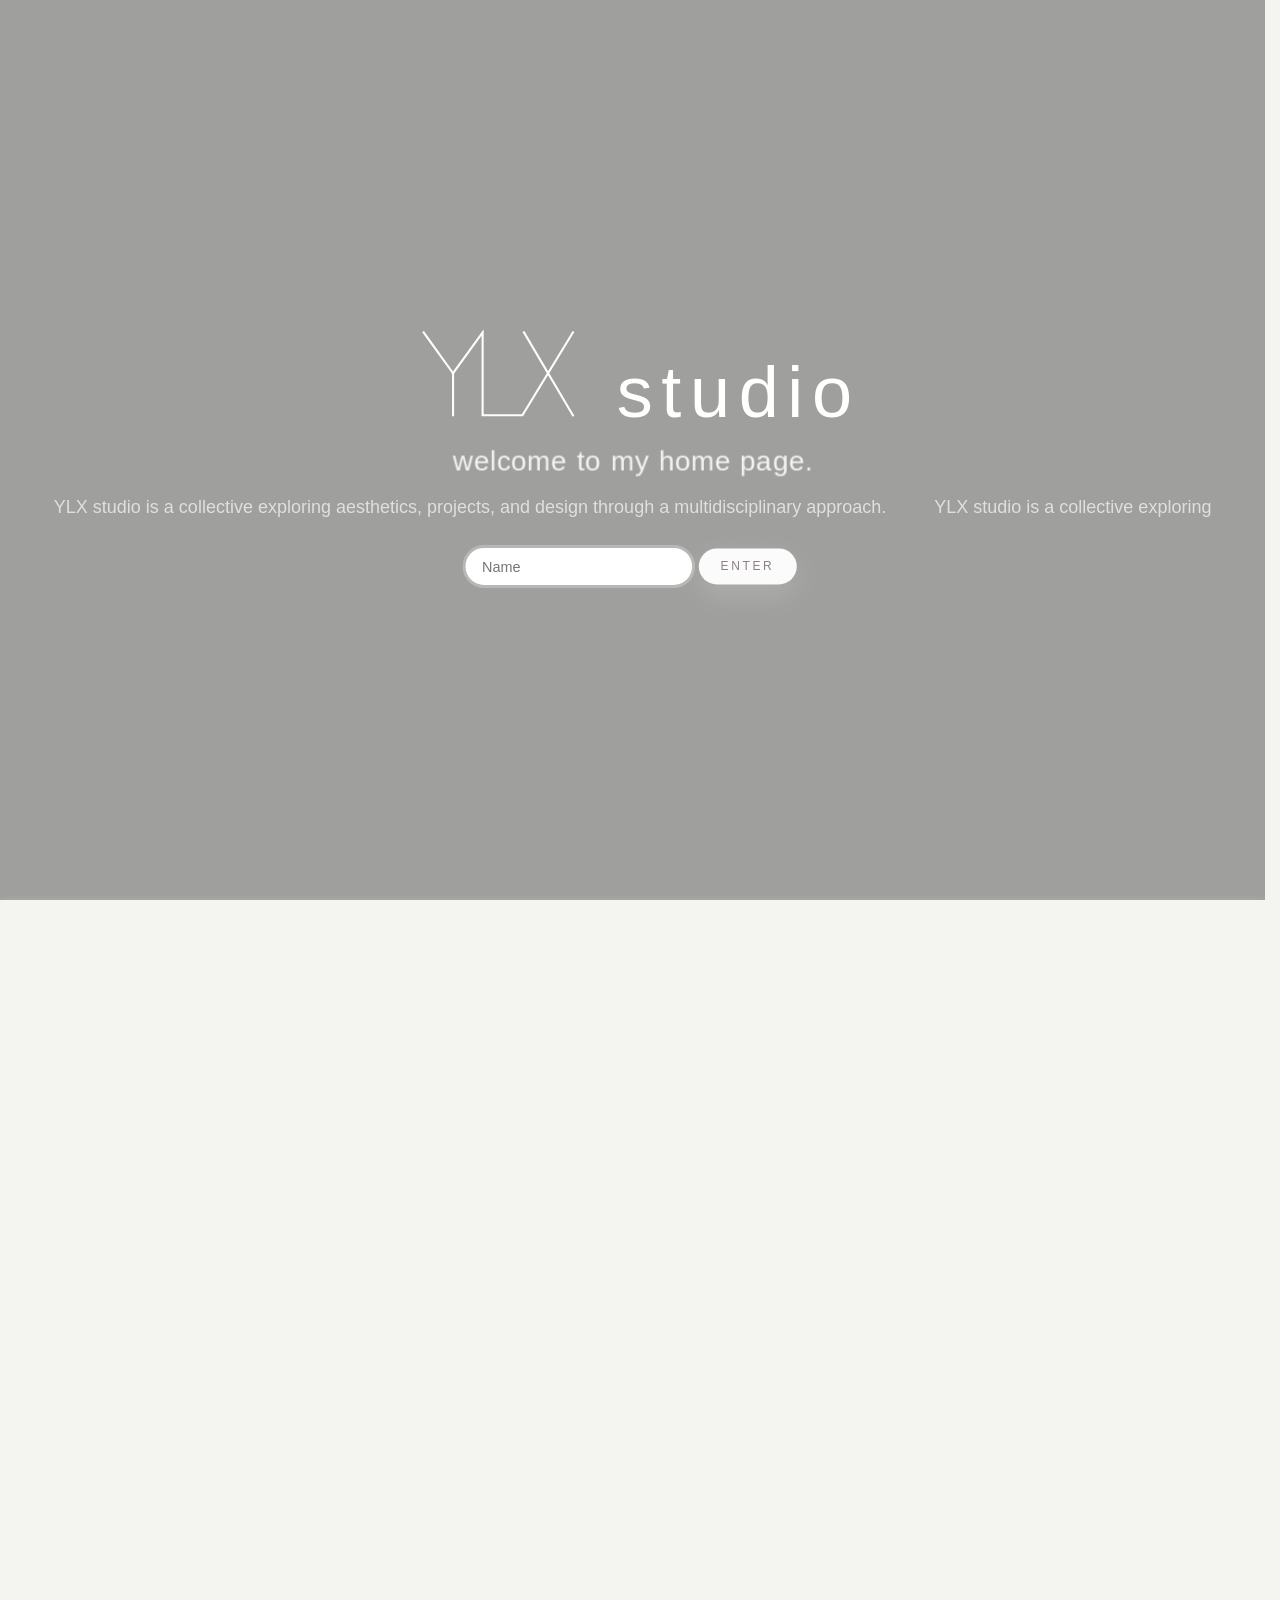
==== commit 510d2b18: "save" ====
--- a/mineport.html
+++ b/mineport.html
@@ -4,18 +4,11 @@
     <meta charset="UTF-8">
     <meta name="viewport" content="width=device-width, initial-scale=1.0">
     <title>YLX studio</title>
-    <link rel="stylesheet" href="mineport.css?v=147">
+    <link rel="stylesheet" href="mineport.css?v=148">
+    <link rel="stylesheet" href="mineport-overlays.css?v=1">
 </head>
 <body>
     <header class="hero" id="home">
-        <nav class="top-nav">
-            <a class="nav-link" href="#home">HOME</a>
-            <a class="nav-link" href="#projects">PROJECT</a>
-            <a class="nav-link" href="#drawings">DRAWINGS</a>
-            <a class="nav-link" href="#about">ABOUT</a>
-            <a class="nav-link" href="#contact">CONTACT</a>
-        </nav>
-
         <div class="overlay"></div>
 
         <div class="content">
@@ -41,16 +34,21 @@
         </div>
     </header>
 
+    <nav class="section-floating-nav" id="sectionFloatingNav" aria-label="Section navigation">
+        <div class="section-floating-links">
+            <a class="nav-link section-floating-link" data-section-link="home" href="#home"><span class="section-floating-link-text">HOME</span></a>
+            <a class="nav-link section-floating-link" data-section-link="projects" href="#projects"><span class="section-floating-link-text">PROJECT</span></a>
+            <a class="nav-link section-floating-link" data-section-link="drawings" href="#drawings"><span class="section-floating-link-text">DRAWINGS</span></a>
+            <a class="nav-link section-floating-link" data-section-link="about" href="#about"><span class="section-floating-link-text">ABOUT</span></a>
+            <a class="nav-link section-floating-link" data-section-link="contact" href="#contact"><span class="section-floating-link-text">CONTACT</span></a>
+        </div>
+        <a class="section-floating-logo" href="#home" aria-label="Back to home">
+            <img class="section-floating-logo-image" src="contact-logo.svg" alt="">
+        </a>
+    </nav>
+
     <main class="project-showcase" id="projects">
         <div class="showcase-shell">
-            <nav class="project-top-nav">
-                <a class="project-top-link" href="#home">HOME</a>
-                <a class="project-top-link is-active" href="#projects">PROJECT</a>
-                <a class="project-top-link" href="#drawings">DRAWINGS</a>
-                <a class="project-top-link" href="#about">ABOUT</a>
-                <a class="project-top-link" href="#contact">CONTACT</a>
-            </nav>
-
             <section class="project-intro">
                 <div class="project-categories">
                     <button class="category-link is-active" type="button" data-filter="all">All</button>
@@ -158,14 +156,6 @@
 
     <section class="drawings-section" id="drawings">
         <div class="drawings-shell">
-            <nav class="drawings-nav">
-                <a class="project-top-link" href="#home">HOME</a>
-                <a class="project-top-link" href="#projects">PROJECT</a>
-                <a class="project-top-link is-active" href="#drawings">DRAWINGS</a>
-                <a class="project-top-link" href="#about">ABOUT</a>
-                <a class="project-top-link" href="#contact">CONTACT</a>
-            </nav>
-
             <div class="drawings-hero">
                 <h2 class="drawings-title">THE MOMENTS<br><span class="drawings-title-subline">that moved me</span></h2>
             </div>
@@ -298,14 +288,6 @@
 
     <section class="about-section" id="about">
         <div class="about-shell">
-            <nav class="about-nav">
-                <a class="project-top-link" href="#home">HOME</a>
-                <a class="project-top-link" href="#projects">PROJECT</a>
-                <a class="project-top-link" href="#drawings">DRAWINGS</a>
-                <a class="project-top-link is-active" href="#about">ABOUT</a>
-                <a class="project-top-link" href="#contact">CONTACT</a>
-            </nav>
-
             <div class="about-layout">
                 <div class="about-left">
                     <div class="about-heading">
@@ -389,7 +371,7 @@
                     </div>
 
                     <div class="contact-group contact-signup-block">
-                        <p class="contact-label">Contact Me</p>
+                        <p class="contact-label">For Collabs</p>
                         <div class="contact-signup">
                             <span class="contact-input">yanglinxuan021@gmail.com</span>
                             <a class="contact-submit" href="mailto:yanglinxuan021@gmail.com"><span class="contact-submit-text">Click</span></a>
@@ -408,9 +390,7 @@
                 <div class="contact-footer-right">
                     <div class="contact-socials">
                         <a href="https://www.instagram.com/ylx_studio?utm_source=ig_web_button_share_sheet&amp;igsh=ZDNlZDc0MzIxNw==" target="_blank" rel="noreferrer">Instagram</a>
-                        <a href="#contact">Facebook</a>
-                        <a href="#contact">LinkedIn</a>
-                        <a href="#contact">X</a>
+                        <a href="https://www.linkedin.com/in/%E9%9C%96%E7%92%BF-%E6%A5%8A-3452723b6/?skipRedirect=true" target="_blank" rel="noreferrer">LinkedIn</a>
                     </div>
                 </div>
             </div>
@@ -474,6 +454,7 @@
         </div>
     </div>
 
-    <script src="mineport.js?v=132"></script>
+    <script src="mineport-project-data.js?v=1"></script>
+    <script src="mineport.js?v=133"></script>
 </body>
 </html>
--- a/mineport.css
+++ b/mineport.css
@@ -9,6 +9,8 @@
     --project-card-scale: 0.88;
     --project-column-count: 3;
     --project-edge-inset: calc((100% / var(--project-column-count)) * ((1 - var(--project-card-scale)) / 2));
+    --stack-section-overlap: 34vh;
+    --contact-section-overlap: 18vh;
 }
 
 html {
@@ -324,37 +326,168 @@
     width: 100%;
 }
 
-.project-top-nav {
+.section-floating-nav {
+    position: fixed;
+    top: 24px;
+    left: 50%;
+    z-index: 14;
     display: flex;
-    gap: 12px;
-    flex-wrap: wrap;
-    justify-content: flex-end;
-    margin-bottom: 56px;
-    padding-inline: var(--project-edge-inset);
-}
-
-.project-top-link {
-    padding: 8px 14px;
-    border-radius: 8px;
-    background: #efefef;
-    color: #151311;
-    font-size: 11px;
-    letter-spacing: 0.16em;
-    text-transform: uppercase;
-    transition: transform 0.25s ease, background-color 0.25s ease, box-shadow 0.25s ease, color 0.25s ease;
-}
-
-.project-top-link:hover,
-.project-top-link:focus-visible {
-    background: #e8e8e8;
-    transform: translateY(-2px);
-    box-shadow: 0 8px 18px rgba(23, 21, 20, 0.08);
-    outline: none;
-}
-
-.project-top-link.is-active {
-    background: #efefef;
-    color: #151311;
+    gap: 6px;
+    flex-wrap: nowrap;
+    justify-content: center;
+    align-items: center;
+    width: min(calc(100% - 48px), 620px);
+    padding: 6px;
+    overflow: hidden;
+    background:
+        linear-gradient(180deg, rgba(255, 255, 255, 0.78), rgba(246, 244, 238, 0.64)),
+        rgba(255, 255, 255, 0.5);
+    border: 1px solid rgba(255, 255, 255, 0.52);
+    border-radius: 999px;
+    box-shadow:
+        inset 0 1px 0 rgba(255, 255, 255, 0.72),
+        0 18px 38px rgba(75, 70, 57, 0.14);
+    backdrop-filter: blur(24px) saturate(135%);
+    -webkit-backdrop-filter: blur(24px) saturate(135%);
+    transform: translateX(-50%) translateY(-22px) scale(0.97);
+    opacity: 0;
+    pointer-events: none;
+    transition:
+        opacity 0.58s cubic-bezier(0.22, 1, 0.36, 1),
+        transform 0.78s cubic-bezier(0.22, 1, 0.36, 1),
+        width 0.82s cubic-bezier(0.22, 1, 0.36, 1),
+        padding 0.82s cubic-bezier(0.22, 1, 0.36, 1),
+        gap 0.82s cubic-bezier(0.22, 1, 0.36, 1);
+}
+
+.section-floating-nav.is-visible {
+    opacity: 1;
+    pointer-events: auto;
+    transform: translateX(-50%) translateY(0) scale(1);
+}
+
+.section-floating-nav.is-collapsed {
+    width: 68px;
+    gap: 0;
+    padding-inline: 6px;
+}
+
+.section-floating-links {
+    display: flex;
+    flex: 1 1 auto;
+    gap: 6px;
+    min-width: 0;
+    width: 100%;
+    max-width: 100%;
+    transform-origin: center center;
+    transition:
+        max-width 0.82s cubic-bezier(0.22, 1, 0.36, 1),
+        opacity 0.42s ease,
+        transform 0.82s cubic-bezier(0.22, 1, 0.36, 1);
+}
+
+.section-floating-nav.is-collapsed .section-floating-links {
+    max-width: 0;
+    opacity: 0;
+    transform: scaleX(0.68);
+    pointer-events: none;
+}
+
+.section-floating-link {
+    flex: 1 1 0;
+    min-width: 0;
+    padding: 8px 12px;
+    border-radius: 999px;
+    border-color: transparent;
+    background:
+        linear-gradient(180deg, rgba(255, 255, 255, 0.2), rgba(255, 255, 255, 0.08)),
+        rgba(255, 255, 255, 0.04);
+    color: #3b372f;
+    text-align: center;
+    font-size: 10px;
+    letter-spacing: 0.11em;
+    line-height: 1;
+    text-shadow: 0 0 0 rgba(255, 255, 255, 0);
+    box-shadow: none;
+    backdrop-filter: none;
+    -webkit-backdrop-filter: none;
+    transform: none;
+    transition: background 0.18s ease, color 0.18s ease, box-shadow 0.18s ease, opacity 0.18s ease, text-shadow 0.18s ease;
+}
+
+.section-floating-link .section-floating-link-text {
+    display: inline-block;
+    transform: scale(1);
+    transform-origin: center center;
+    transition: transform 0.22s cubic-bezier(0.22, 1, 0.36, 1), letter-spacing 0.22s cubic-bezier(0.22, 1, 0.36, 1);
+}
+
+.section-floating-link:hover,
+.section-floating-link:focus-visible {
+    background:
+        linear-gradient(180deg, rgba(255, 255, 255, 0.34), rgba(255, 255, 255, 0.14)),
+        rgba(255, 255, 255, 0.08);
+    border-color: transparent;
+    box-shadow: none;
+    transform: none;
+    text-shadow: 0 1px 10px rgba(255, 255, 255, 0.22);
+}
+
+.section-floating-link:hover .section-floating-link-text,
+.section-floating-link:focus-visible .section-floating-link-text {
+    transform: scale(1.08);
+}
+
+.section-floating-link:active {
+    color: #26231d;
+    text-shadow: 0 1px 12px rgba(255, 255, 255, 0.3);
+}
+
+.section-floating-link:active .section-floating-link-text {
+    transform: scale(0.96);
+}
+
+.section-floating-link.is-active {
+    background:
+        linear-gradient(180deg, rgba(166, 166, 166, 0.62), rgba(138, 138, 138, 0.48)),
+        rgba(150, 150, 150, 0.44);
+    border-color: transparent;
+    color: #ffffff;
+    box-shadow:
+        inset 0 1px 0 rgba(255, 255, 255, 0.14),
+        0 6px 14px rgba(90, 90, 90, 0.1);
+}
+
+.section-floating-logo {
+    display: inline-flex;
+    align-items: center;
+    justify-content: center;
+    width: 0;
+    height: 44px;
+    overflow: hidden;
+    flex: 0 0 auto;
+    border-radius: 999px;
+    background:
+        linear-gradient(180deg, rgba(255, 255, 255, 0.34), rgba(255, 255, 255, 0.18)),
+        rgba(255, 255, 255, 0.12);
+    opacity: 0;
+    transform: scale(0.82);
+    transition:
+        width 0.82s cubic-bezier(0.22, 1, 0.36, 1),
+        opacity 0.38s ease,
+        transform 0.82s cubic-bezier(0.22, 1, 0.36, 1);
+}
+
+.section-floating-nav.is-collapsed .section-floating-logo {
+    width: 44px;
+    opacity: 1;
+    transform: scale(1);
+}
+
+.section-floating-logo-image {
+    width: 50px;
+    height: 50px;
+    object-fit: contain;
 }
 
 .project-intro {
@@ -740,6 +873,7 @@
 
 .project-list-title,
 .project-list-category,
+.project-list-typology,
 .project-list-location,
 .project-list-year {
     margin: 0;
@@ -753,6 +887,7 @@
 }
 
 .project-grid.is-list-view .project-list-category,
+.project-grid.is-list-view .project-list-typology,
 .project-grid.is-list-view .project-list-location,
 .project-grid.is-list-view .project-list-year {
     color: #8f8d89;
@@ -771,25 +906,30 @@
 }
 
 .drawings-section {
+    --section-overlap: 0px;
+    --section-scroll-offset: 0px;
+    --drawings-content-offset: 24px;
     position: relative;
     z-index: 3;
-    margin-top: -34vh;
-    padding: calc(34vh + 28px) var(--project-shell-padding) 72px;
-    min-height: 138vh;
+    margin-top: 0;
+    padding: calc(28px + var(--drawings-content-offset)) var(--project-shell-padding) 40px;
+    min-height: calc(100vh + 72px);
     background: #f5f5f2;
-    transform: translate3d(0, calc((1 - var(--section-separate, 0)) * -34vh), 0);
+    transform: translate3d(0, calc((1 - var(--section-separate, 0)) * var(--section-overlap) * -1), 0);
     will-change: transform;
     backface-visibility: hidden;
     contain: paint;
 }
 
 .about-section {
+    --section-overlap: 0px;
     position: relative;
     z-index: 2;
-    margin-top: -34vh;
-    padding: calc(34vh + 28px) var(--project-shell-padding) 120px;
+    margin-top: 0;
+    padding: 28px var(--project-shell-padding) 120px;
+    min-height: calc(100vh + 56px);
     background: #ffffff;
-    transform: translate3d(0, calc((1 - var(--section-separate, 0)) * -34vh), 0);
+    transform: translate3d(0, calc((1 - var(--section-separate, 0)) * var(--section-overlap) * -1), 0);
     will-change: transform;
     backface-visibility: hidden;
     contain: paint;
@@ -799,18 +939,10 @@
     width: 100%;
 }
 
-.drawings-nav {
-    display: flex;
-    gap: 12px;
-    flex-wrap: wrap;
-    justify-content: flex-end;
-    margin-bottom: 72px;
-    padding-inline: var(--project-edge-inset);
-}
-
 .drawings-hero {
     width: min(1320px, calc(100% - (var(--project-edge-inset) * 2)));
     margin: 0 auto 42px;
+     padding-top: 40px;
     text-align: left;
 }
 
@@ -863,7 +995,7 @@
 .drawings-carousel {
     position: relative;
     width: min(1320px, calc(100% - (var(--project-edge-inset) * 2)));
-    margin: 38px auto 0;
+    margin: 90px auto 0;
 }
 
 .drawings-viewport {
@@ -1018,36 +1150,29 @@
     width: 100%;
 }
 
-.about-nav {
-    position: static;
-    z-index: 4;
-    display: flex;
-    gap: 12px;
-    flex-wrap: wrap;
-    justify-content: flex-end;
-    margin-bottom: 132px;
-    padding-inline: var(--project-edge-inset);
-}
-
 .about-layout {
     display: grid;
     grid-template-columns: minmax(320px, 0.95fr) minmax(0, 1.15fr);
     gap: 56px;
-    align-items: stretch;
+    align-items: center;
     width: calc(100% - (var(--project-edge-inset) * 2));
     margin: 0 auto;
+    min-height: calc(100vh - 220px);
 }
 
 .about-left {
     display: grid;
     gap: 26px;
-    align-content: space-between;
+    align-content: center;
     padding-block: 10px;
 }
 
 .about-right {
     display: flex;
+    align-self: start;
     justify-content: flex-end;
+    align-items: flex-start;
+    padding-top: 48px;
 }
 
 .about-heading {
@@ -1298,13 +1423,14 @@
 }
 
 .contact-section {
+    --section-overlap: var(--contact-section-overlap);
     position: relative;
     z-index: 1;
-    margin-top: -34vh;
-    padding: calc(34vh + 28px) var(--project-shell-padding) 72px;
+    margin-top: calc(var(--section-overlap) * -1);
+    padding: calc(var(--section-overlap) + 28px) var(--project-shell-padding) 72px;
     min-height: 100vh;
     background: #f4f4f1;
-    transform: translate3d(0, calc((1 - var(--section-separate, 0)) * -34vh), 0);
+    transform: translate3d(0, calc((1 - var(--section-separate, 0)) * var(--section-overlap) * -1), 0);
     will-change: transform;
     backface-visibility: hidden;
     contain: paint;
@@ -1402,9 +1528,7 @@
     padding: 12px 20px;
     border: none;
     border-radius: 12px;
-    background:
-        linear-gradient(180deg, rgba(62, 62, 64, 0.24), rgba(24, 24, 26, 0.12)),
-        rgba(12, 12, 14, 0.1);
+    background: rgba(38, 38, 40, 0.52);
     color: rgba(255, 255, 255, 0.94);
     backdrop-filter: blur(14px) saturate(135%);
     -webkit-backdrop-filter: blur(14px) saturate(135%);
@@ -1413,8 +1537,8 @@
     text-transform: uppercase;
     text-decoration: none;
     box-shadow:
-        inset 0 1px 0 rgba(255, 255, 255, 0.12),
-        0 4px 12px rgba(18, 17, 16, 0.05);
+        inset 0 1px 0 rgba(255, 255, 255, 0.16),
+        0 4px 12px rgba(18, 17, 16, 0.08);
     transition: background 0.28s ease, color 0.28s ease, box-shadow 0.28s ease;
 }
 
@@ -1424,13 +1548,11 @@
 
 .contact-submit:hover,
 .contact-submit:focus-visible {
-    background:
-        linear-gradient(180deg, rgba(84, 84, 88, 0.34), rgba(30, 30, 34, 0.18)),
-        rgba(16, 16, 18, 0.14);
+    background: rgba(54, 54, 58, 0.64);
     color: #ffffff;
     box-shadow:
-        inset 0 1px 0 rgba(255, 255, 255, 0.16),
-        0 6px 14px rgba(18, 17, 16, 0.08);
+        inset 0 1px 0 rgba(255, 255, 255, 0.2),
+        0 6px 14px rgba(18, 17, 16, 0.12);
     outline: none;
 }
 
@@ -1480,7 +1602,15 @@
     padding: 0;
     color: #8a867f;
     font-size: 0.88rem;
+    line-height: 1;
     text-decoration: none;
+    transition: color 0.28s ease;
+}
+
+.contact-socials a:hover,
+.contact-socials a:focus-visible {
+    color: #11100f;
+    outline: none;
 }
 
 .section-return {
@@ -1536,510 +1666,6 @@
     transform: scaleX(0.8);
 }
 
-.project-detail-overlay {
-    position: fixed;
-    inset: 0;
-    z-index: 30;
-    display: flex;
-    align-items: center;
-    justify-content: center;
-    padding: 28px;
-    opacity: 0;
-    visibility: hidden;
-    pointer-events: none;
-    transition: opacity 0.38s ease, visibility 0.38s ease;
-}
-
-.project-detail-overlay.is-visible {
-    opacity: 1;
-    visibility: visible;
-    pointer-events: auto;
-}
-
-.project-detail-backdrop {
-    position: absolute;
-    inset: 0;
-    background: rgba(18, 17, 16, 0.38);
-    opacity: 0;
-    transition: opacity 0.44s ease;
-}
-
-.project-detail-overlay.is-active .project-detail-backdrop {
-    opacity: 1;
-}
-
-.project-detail-shell {
-    position: relative;
-    z-index: 1;
-    display: grid;
-    grid-template-columns: minmax(300px, 0.72fr) minmax(0, 1.58fr);
-    gap: 22px;
-    width: min(1490px, calc(100vw - 56px));
-    height: min(88vh, 860px);
-    padding: 72px 12px 12px;
-    border-radius: 14px;
-    background: #ffffff;
-    box-shadow: 0 28px 80px rgba(0, 0, 0, 0.22);
-    opacity: 0;
-    transform: translateY(20px);
-    will-change: opacity, transform;
-    transition: opacity 0.48s ease, transform 0.58s cubic-bezier(0.16, 1, 0.3, 1), box-shadow 0.48s ease;
-}
-
-.project-detail-overlay.is-active .project-detail-shell {
-    opacity: 1;
-    transform: translateY(0);
-    box-shadow: 0 34px 90px rgba(0, 0, 0, 0.24);
-}
-
-.project-detail-panel {
-    display: flex;
-    flex-direction: column;
-    min-width: 0;
-    padding-left: 8px;
-}
-
-.project-detail-actions {
-    position: absolute;
-    top: 12px;
-    left: 12px;
-    z-index: 4;
-    display: flex;
-    align-items: center;
-    gap: 12px;
-}
-
-.project-detail-close,
-.project-detail-badge {
-    display: inline-flex;
-    align-items: center;
-    justify-content: center;
-    min-height: 46px;
-    padding: 0 18px;
-    border: none;
-    border-radius: 12px;
-    background: #f0efec;
-    color: #141311;
-    letter-spacing: 0.16em;
-    text-transform: uppercase;
-}
-
-.project-detail-close {
-    min-width: 56px;
-    overflow: hidden;
-    line-height: 1;
-    cursor: pointer;
-    transition: background-color 0.22s ease, color 0.22s ease, box-shadow 0.22s ease;
-}
-
-.project-detail-close-glyph {
-    display: inline-block;
-    font-size: 1.5rem;
-    line-height: 1;
-    transition: color 0.22s ease;
-}
-
-.project-detail-close:hover,
-.project-detail-close:focus-visible {
-    background: #e7e4de;
-    color: #6f645c;
-    box-shadow: 0 8px 18px rgba(20, 19, 17, 0.08);
-}
-
-.project-detail-close:hover .project-detail-close-glyph,
-.project-detail-close:focus-visible .project-detail-close-glyph {
-    animation: close-glyph-scroll 0.48s cubic-bezier(0.32, 0.9, 0.34, 1) 1;
-}
-
-.project-detail-badge {
-    font-size: 0.73rem;
-    font-weight: 600;
-    cursor: pointer;
-    transition: background-color 0.22s ease, color 0.22s ease, box-shadow 0.22s ease;
-}
-
-.project-detail-badge-text {
-    display: inline-block;
-}
-
-.project-detail-badge:hover,
-.project-detail-badge:focus-visible,
-.project-detail-badge.is-active {
-    background: #e7e4de;
-    color: #6f645c;
-    box-shadow: 0 8px 18px rgba(20, 19, 17, 0.08);
-    outline: none;
-}
-
-.project-detail-badge.is-scrolling .project-detail-badge-text {
-    animation: badge-scroll 0.5s cubic-bezier(0.32, 0.9, 0.34, 1) 1;
-}
-
-.project-detail-copy {
-    display: grid;
-    align-content: start;
-    gap: 28px;
-    min-height: 0;
-    overflow-y: auto;
-    padding: 10px 12px 16px 0;
-    opacity: 0;
-    transform: translateY(14px);
-    transition: opacity 0.4s ease 0.14s, transform 0.48s cubic-bezier(0.16, 1, 0.3, 1) 0.14s;
-}
-
-.project-detail-title {
-    max-width: 11ch;
-    font-size: clamp(2.2rem, 3vw, 3.6rem);
-    line-height: 0.95;
-    font-weight: 300;
-    letter-spacing: -0.05em;
-}
-
-.project-detail-meta {
-    display: grid;
-    gap: 4px;
-    color: #8f8d89;
-    font-size: 0.94rem;
-    font-weight: 600;
-    letter-spacing: 0.14em;
-    text-transform: uppercase;
-}
-
-.project-detail-description {
-    display: grid;
-    gap: 18px;
-    max-width: 420px;
-    color: #1f1d1b;
-    font-size: 1rem;
-    line-height: 1.36;
-}
-
-.project-detail-full-description {
-    max-width: 420px;
-    max-height: 0;
-    overflow: hidden;
-    opacity: 0;
-    color: #2a2724;
-    font-size: 0.96rem;
-    line-height: 1.6;
-    transition: max-height 0.38s ease, opacity 0.26s ease, margin-top 0.26s ease;
-}
-
-.project-detail-copy.is-expanded .project-detail-full-description {
-    max-height: 220px;
-    opacity: 1;
-    margin-top: -8px;
-}
-
-.project-detail-readmore {
-    justify-self: start;
-    border: none;
-    background: transparent;
-    color: #93908b;
-    font-size: 0.74rem;
-    font-weight: 600;
-    letter-spacing: 0.16em;
-    text-transform: uppercase;
-    cursor: pointer;
-}
-
-.project-detail-readmore-text {
-    display: inline-block;
-    transition: transform 0.22s ease, opacity 0.22s ease;
-}
-
-.project-detail-readmore.is-scrolling .project-detail-readmore-text {
-    animation: readmore-scroll 0.68s cubic-bezier(0.32, 0.9, 0.34, 1) 1;
-}
-
-.project-detail-gallery {
-    display: flex;
-    flex-direction: column;
-    gap: 10px;
-    min-width: 0;
-    min-height: 0;
-    overflow-y: auto;
-    padding-right: 4px;
-    align-content: start;
-    opacity: 0;
-    transform: translateY(18px);
-    transition: opacity 0.42s ease 0.2s, transform 0.5s cubic-bezier(0.16, 1, 0.3, 1) 0.2s;
-}
-
-.project-detail-gallery::-webkit-scrollbar {
-    width: 10px;
-}
-
-.project-detail-gallery::-webkit-scrollbar-track {
-    background: rgba(224, 221, 216, 0.85);
-    border-radius: 999px;
-}
-
-.project-detail-gallery::-webkit-scrollbar-thumb {
-    background: rgba(108, 103, 98, 0.7);
-    border-radius: 999px;
-}
-
-.project-detail-gallery {
-    scrollbar-width: thin;
-    scrollbar-color: rgba(108, 103, 98, 0.7) rgba(224, 221, 216, 0.85);
-}
-
-.project-detail-overlay.is-active .project-detail-copy,
-.project-detail-overlay.is-active .project-detail-gallery {
-    opacity: 1;
-    transform: translateY(0);
-}
-
-.project-detail-gallery-item {
-    display: block;
-    flex: 0 0 auto;
-    width: 100%;
-    aspect-ratio: 4 / 3;
-    padding: 0;
-    margin: 0;
-    border-radius: 8px;
-    overflow: hidden;
-    background: #e2e0dc;
-    box-shadow: 0 10px 26px rgba(21, 19, 17, 0.08);
-    opacity: 0;
-    transform: translateY(10px);
-    transition: opacity 0.38s ease, transform 0.44s cubic-bezier(0.16, 1, 0.3, 1);
-}
-
-.project-detail-overlay.is-active .project-detail-gallery-item {
-    opacity: 1;
-    transform: translateY(0);
-}
-
-.project-detail-gallery-mode {
-    display: none;
-}
-
-.project-detail-shell.is-gallery-mode {
-    grid-template-columns: minmax(0, 1fr);
-    gap: 0;
-}
-
-.project-detail-shell.is-gallery-mode .project-detail-panel,
-.project-detail-shell.is-gallery-mode .project-detail-gallery {
-    display: none;
-}
-
-.project-detail-shell.is-gallery-mode .project-detail-gallery-mode {
-    display: grid;
-    grid-template-columns: minmax(0, 1fr);
-    gap: 18px;
-    min-width: 0;
-    min-height: 0;
-    height: 100%;
-    opacity: 0;
-    transform: translateY(18px);
-    transition: opacity 0.28s ease 0.1s, transform 0.34s cubic-bezier(0.16, 1, 0.3, 1) 0.1s;
-}
-
-.project-detail-overlay.is-active .project-detail-shell.is-gallery-mode .project-detail-gallery-mode {
-    opacity: 1;
-    transform: translateY(0);
-}
-
-.project-detail-gallery-stage {
-    position: relative;
-    min-width: 0;
-    min-height: 0;
-    height: 100%;
-    background: transparent;
-}
-
-.project-detail-gallery-stage-viewport {
-    display: flex;
-    align-items: center;
-    justify-content: center;
-    width: 100%;
-    height: 100%;
-    overflow: hidden;
-    border-radius: 10px;
-}
-
-.project-detail-gallery-stage-track {
-    display: flex;
-    align-items: center;
-    gap: 20px;
-    height: 100%;
-    padding-inline: 7%;
-    transition: transform 0.48s cubic-bezier(0.22, 0.9, 0.3, 1);
-}
-
-.project-detail-gallery-stage-image {
-    display: block;
-    width: 86%;
-    flex: 0 0 86%;
-    height: 100%;
-    object-fit: cover;
-    background: #ddd;
-    border-radius: 8px;
-    box-shadow: 0 22px 60px rgba(21, 19, 17, 0.12);
-}
-
-.project-detail-gallery-nav {
-    display: flex;
-    justify-content: center;
-    gap: 10px;
-    z-index: 2;
-}
-
-.project-detail-gallery-nav-button {
-    display: inline-flex;
-    align-items: center;
-    justify-content: center;
-    width: 56px;
-    height: 44px;
-    border: none;
-    border-radius: 14px;
-    background: rgba(32, 28, 26, 0.52);
-    color: #f7f5f2;
-    cursor: pointer;
-    transition: background-color 0.22s ease, transform 0.22s ease, box-shadow 0.22s ease;
-}
-
-.project-detail-gallery-nav-button:hover,
-.project-detail-gallery-nav-button:focus-visible {
-    background: rgba(24, 21, 19, 0.68);
-    transform: translateY(-1px);
-    box-shadow: 0 10px 26px rgba(0, 0, 0, 0.2);
-    outline: none;
-}
-
-.project-detail-gallery-nav-glyph {
-    display: inline-block;
-    font-family: "Helvetica Neue", "SF Pro Display", Arial, sans-serif;
-    font-size: 1.05rem;
-    font-weight: 300;
-    line-height: 1;
-    transform: scaleX(0.82);
-}
-
-.project-detail-gallery-nav-button:first-child:hover .project-detail-gallery-nav-glyph,
-.project-detail-gallery-nav-button:first-child:focus-visible .project-detail-gallery-nav-glyph {
-    animation: drawings-arrow-scroll-left 0.52s cubic-bezier(0.32, 0.9, 0.34, 1) 1;
-}
-
-.project-detail-gallery-nav-button:last-child:hover .project-detail-gallery-nav-glyph,
-.project-detail-gallery-nav-button:last-child:focus-visible .project-detail-gallery-nav-glyph {
-    animation: drawings-arrow-scroll-right 0.52s cubic-bezier(0.32, 0.9, 0.34, 1) 1;
-}
-
-.drawings-detail-overlay {
-    position: fixed;
-    inset: 0;
-    z-index: 31;
-    display: flex;
-    align-items: center;
-    justify-content: center;
-    padding: 28px;
-    opacity: 0;
-    visibility: hidden;
-    pointer-events: none;
-    transition: opacity 0.24s ease, visibility 0.24s ease;
-}
-
-.drawings-detail-overlay.is-visible {
-    opacity: 1;
-    visibility: visible;
-    pointer-events: auto;
-}
-
-.drawings-detail-backdrop {
-    position: absolute;
-    inset: 0;
-    background: rgba(18, 17, 16, 0.38);
-    opacity: 0;
-    transition: opacity 0.28s ease;
-}
-
-.drawings-detail-overlay.is-active .drawings-detail-backdrop {
-    opacity: 1;
-}
-
-.drawings-detail-shell {
-    position: relative;
-    z-index: 1;
-    width: min(96vw, 1040px);
-    max-height: min(94vh, 980px);
-    border-radius: 14px;
-    opacity: 0;
-    transform: translateY(20px);
-    background: #ffffff;
-    transition: opacity 0.32s ease, transform 0.36s cubic-bezier(0.16, 1, 0.3, 1);
-}
-
-.drawings-detail-overlay.is-active .drawings-detail-shell {
-    opacity: 1;
-    transform: translateY(0);
-}
-
-.drawings-detail-close {
-    position: absolute;
-    top: 12px;
-    left: 12px;
-    z-index: 2;
-    display: inline-flex;
-    align-items: center;
-    justify-content: center;
-    min-width: 56px;
-    min-height: 46px;
-    padding: 0 18px;
-    border: none;
-    border-radius: 12px;
-    background: #f0efec;
-    color: #141311;
-    line-height: 1;
-    cursor: pointer;
-    overflow: hidden;
-    box-shadow: 0 12px 28px rgba(20, 19, 17, 0.12);
-    transition: background-color 0.22s ease, color 0.22s ease, box-shadow 0.22s ease;
-}
-
-.drawings-detail-close:hover,
-.drawings-detail-close:focus-visible {
-    background: #e7e4de;
-    color: #6f645c;
-    box-shadow: 0 8px 18px rgba(20, 19, 17, 0.08);
-    outline: none;
-}
-
-.drawings-detail-close-glyph {
-    display: inline-block;
-    font-size: 1.5rem;
-    line-height: 1;
-    transition: color 0.22s ease;
-}
-
-.drawings-detail-close:hover .drawings-detail-close-glyph,
-.drawings-detail-close:focus-visible .drawings-detail-close-glyph {
-    animation: close-glyph-scroll 0.48s cubic-bezier(0.32, 0.9, 0.34, 1) 1;
-}
-
-.drawings-detail-image {
-    display: block;
-    width: 100%;
-    max-height: min(94vh, 980px);
-    object-fit: contain;
-    border-radius: 10px;
-    background: #ece9e3;
-    box-shadow: 0 28px 80px rgba(0, 0, 0, 0.22);
-}
-
-.project-detail-gallery-image {
-    display: block;
-    width: 100%;
-    height: 100%;
-    min-height: 0;
-    object-fit: cover;
-    background: #ddd;
-    vertical-align: top;
-}
-
 @keyframes close-glyph-scroll {
     0% {
         transform: translateY(0);
@@ -2242,15 +1868,6 @@
     100% {
         transform: translateY(0);
     }
-}
-
-body.is-project-detail-open {
-    overflow: hidden;
-}
-
-body.is-project-detail-open .project-showcase {
-    filter: blur(6px);
-    transition: filter 0.3s ease;
 }
 
 @keyframes project-scale-in {
@@ -2341,6 +1958,8 @@
     :root {
         --project-shell-padding: 16px;
         --project-column-count: 1;
+        --stack-section-overlap: 18vh;
+        --contact-section-overlap: 10vh;
     }
 
     .top-nav {
@@ -2375,21 +1994,45 @@
         padding: 18px 16px 32px;
     }
 
-    .project-top-nav {
-        justify-content: flex-start;
-        padding-inline: 0;
+    .section-floating-nav {
+        top: 16px;
+        width: calc(100% - 24px);
+        gap: 4px;
+        padding: 5px;
+    }
+
+    .section-floating-nav.is-collapsed {
+        width: 58px;
+        padding-inline: 5px;
+    }
+
+    .section-floating-links {
+        gap: 4px;
     }
 
     .drawings-section {
-        margin-top: -18vh;
-        padding: calc(18vh + 22px) var(--project-shell-padding) 56px;
-        min-height: 112vh;
-    }
-
-    .drawings-nav {
-        justify-content: flex-start;
-        margin-bottom: 56px;
-        padding-inline: 0;
+        --drawings-content-offset: 18px;
+        padding-bottom: 28px;
+        min-height: calc(100vh + 48px);
+    }
+
+    .section-floating-link {
+        padding: 7px 8px;
+        font-size: 9px;
+        letter-spacing: 0.08em;
+    }
+
+    .section-floating-logo {
+        height: 38px;
+    }
+
+    .section-floating-nav.is-collapsed .section-floating-logo {
+        width: 38px;
+    }
+
+    .section-floating-logo-image {
+        width: 24px;
+        height: 24px;
     }
 
     .drawings-hero,
@@ -2410,9 +2053,15 @@
     }
 
     .drawings-arrow {
-        top: 32%;
+        top: 50%;
         width: 40px;
         height: 64px;
+        transform: translateY(-50%);
+    }
+
+    .drawings-arrow:hover,
+    .drawings-arrow:focus-visible {
+        transform: translateY(calc(-50% - 2px));
     }
 
     .drawings-arrow-left {
@@ -2431,14 +2080,8 @@
     }
 
     .about-section {
-        margin-top: -18vh;
-        padding: calc(18vh + 22px) var(--project-shell-padding) 72px;
-    }
-
-    .about-nav {
-        justify-content: flex-start;
-        margin-bottom: 56px;
-        padding-inline: 0;
+        padding-bottom: 72px;
+        min-height: calc(100vh + 40px);
     }
 
     .about-layout,
@@ -2457,6 +2100,7 @@
 
     .about-right {
         justify-content: flex-start;
+        padding-top: 0;
     }
 
     .about-frame {
@@ -2469,8 +2113,7 @@
     }
 
     .contact-section {
-        margin-top: -18vh;
-        padding: calc(18vh + 22px) var(--project-shell-padding) 56px;
+        padding-bottom: 56px;
         min-height: 100vh;
     }
 
@@ -2531,65 +2174,10 @@
     }
 
     .project-grid.is-list-view .project-list-category,
+    .project-grid.is-list-view .project-list-typology,
     .project-grid.is-list-view .project-list-location,
     .project-grid.is-list-view .project-list-year {
         font-size: 0.78rem;
     }
 
-    .project-detail-overlay {
-        padding: 12px;
-    }
-
-    .drawings-detail-overlay {
-        padding: 12px;
-    }
-
-    .drawings-detail-shell {
-        width: min(100%, 820px);
-    }
-
-    .drawings-detail-close {
-        top: 10px;
-        left: 10px;
-        min-width: 48px;
-        min-height: 42px;
-        padding: 0 14px;
-    }
-
-    .project-detail-shell {
-        grid-template-columns: 1fr;
-        height: min(92vh, 960px);
-    }
-
-    .project-detail-panel {
-        padding-left: 0;
-    }
-
-    .project-detail-copy {
-        max-height: 34vh;
-        padding-right: 4px;
-    }
-
-    .project-detail-shell.is-gallery-mode .project-detail-gallery-mode {
-        gap: 12px;
-    }
-
-    .project-detail-gallery-stage {
-        min-height: 48vh;
-    }
-
-    .project-detail-gallery-stage-track {
-        gap: 14px;
-        padding-inline: 4%;
-    }
-
-    .project-detail-gallery-stage-image {
-        width: 92%;
-        flex-basis: 92%;
-    }
-
-    .project-detail-title {
-        max-width: none;
-        font-size: 2.25rem;
-    }
-}
+}
--- a/mineport-overlays.css
+++ b/mineport-overlays.css
@@ -0,0 +1,602 @@
+.project-detail-overlay {
+    position: fixed;
+    inset: 0;
+    z-index: 30;
+    display: flex;
+    align-items: center;
+    justify-content: center;
+    padding: 28px;
+    opacity: 0;
+    visibility: hidden;
+    pointer-events: none;
+    transition: opacity 0.38s ease, visibility 0.38s ease;
+}
+
+.project-detail-overlay.is-visible {
+    opacity: 1;
+    visibility: visible;
+    pointer-events: auto;
+}
+
+.project-detail-backdrop {
+    position: absolute;
+    inset: 0;
+    background: rgba(18, 17, 16, 0.38);
+    opacity: 0;
+    transition: opacity 0.44s ease;
+}
+
+.project-detail-overlay.is-active .project-detail-backdrop {
+    opacity: 1;
+}
+
+.project-detail-shell {
+    position: relative;
+    z-index: 1;
+    display: grid;
+    grid-template-columns: minmax(300px, 0.72fr) minmax(0, 1.58fr);
+    gap: 22px;
+    width: min(1490px, calc(100vw - 56px));
+    height: min(88vh, 860px);
+    padding: 72px 12px 12px;
+    overflow: hidden;
+    border-radius: 14px;
+    background: #ffffff;
+    box-shadow: 0 28px 80px rgba(0, 0, 0, 0.22);
+    opacity: 0;
+    transform: translateY(20px);
+    will-change: opacity, transform;
+    transition: opacity 0.48s ease, transform 0.58s cubic-bezier(0.16, 1, 0.3, 1), box-shadow 0.48s ease;
+}
+
+.project-detail-overlay.is-active .project-detail-shell {
+    opacity: 1;
+    transform: translateY(0);
+    box-shadow: 0 34px 90px rgba(0, 0, 0, 0.24);
+}
+
+.project-detail-panel {
+    display: flex;
+    flex-direction: column;
+    min-width: 0;
+    min-height: 0;
+    padding-left: 8px;
+    overflow: hidden;
+}
+
+.project-detail-actions {
+    position: absolute;
+    top: 12px;
+    left: 12px;
+    z-index: 4;
+    display: flex;
+    align-items: center;
+    gap: 12px;
+}
+
+.project-detail-close,
+.project-detail-badge {
+    display: inline-flex;
+    align-items: center;
+    justify-content: center;
+    min-height: 46px;
+    padding: 0 18px;
+    border: none;
+    border-radius: 12px;
+    background: #f0efec;
+    color: #141311;
+    letter-spacing: 0.16em;
+    text-transform: uppercase;
+}
+
+.project-detail-close {
+    min-width: 56px;
+    overflow: hidden;
+    line-height: 1;
+    cursor: pointer;
+    transition: background-color 0.22s ease, color 0.22s ease, box-shadow 0.22s ease;
+}
+
+.project-detail-close-glyph {
+    display: inline-block;
+    font-size: 1.5rem;
+    line-height: 1;
+    transition: color 0.22s ease;
+}
+
+.project-detail-close:hover,
+.project-detail-close:focus-visible {
+    background: #e7e4de;
+    color: #6f645c;
+    box-shadow: 0 8px 18px rgba(20, 19, 17, 0.08);
+}
+
+.project-detail-close:hover .project-detail-close-glyph,
+.project-detail-close:focus-visible .project-detail-close-glyph {
+    animation: close-glyph-scroll 0.48s cubic-bezier(0.32, 0.9, 0.34, 1) 1;
+}
+
+.project-detail-badge {
+    font-size: 0.73rem;
+    font-weight: 600;
+    cursor: pointer;
+    transition: background-color 0.22s ease, color 0.22s ease, box-shadow 0.22s ease;
+}
+
+.project-detail-badge-text {
+    display: inline-block;
+}
+
+.project-detail-badge:hover,
+.project-detail-badge:focus-visible,
+.project-detail-badge.is-active {
+    background: #e7e4de;
+    color: #6f645c;
+    box-shadow: 0 8px 18px rgba(20, 19, 17, 0.08);
+    outline: none;
+}
+
+.project-detail-badge.is-scrolling .project-detail-badge-text {
+    animation: badge-scroll 0.5s cubic-bezier(0.32, 0.9, 0.34, 1) 1;
+}
+
+.project-detail-copy {
+    display: grid;
+    align-content: start;
+    gap: 28px;
+    min-height: 0;
+    min-width: 0;
+    overflow-y: auto;
+    -webkit-overflow-scrolling: touch;
+    box-sizing: border-box;
+    padding: 10px 16px 16px 0;
+    opacity: 0;
+    transform: translateY(14px);
+    transition: opacity 0.4s ease 0.14s, transform 0.48s cubic-bezier(0.16, 1, 0.3, 1) 0.14s;
+    scrollbar-width: thin;
+    scrollbar-color: rgba(108, 103, 98, 0.7) rgba(224, 221, 216, 0.85);
+}
+
+.project-detail-copy::-webkit-scrollbar {
+    width: 8px;
+}
+
+.project-detail-copy::-webkit-scrollbar-track,
+.project-detail-copy::-webkit-scrollbar-thumb {
+    border-left: 3px solid transparent;
+    background-clip: padding-box;
+}
+
+.project-detail-copy::-webkit-scrollbar-track {
+    background: rgba(224, 221, 216, 0.85);
+    border-radius: 999px;
+}
+
+.project-detail-copy::-webkit-scrollbar-thumb {
+    background: rgba(108, 103, 98, 0.7);
+    border-radius: 999px;
+}
+
+.project-detail-title {
+    max-width: 11ch;
+    font-size: clamp(2.2rem, 3vw, 3.6rem);
+    line-height: 0.95;
+    font-weight: 300;
+    letter-spacing: -0.05em;
+}
+
+.project-detail-meta {
+    display: grid;
+    gap: 4px;
+    color: #8f8d89;
+    font-size: 0.94rem;
+    font-weight: 600;
+    letter-spacing: 0.14em;
+    text-transform: uppercase;
+}
+
+.project-detail-description {
+    display: grid;
+    gap: 18px;
+    max-width: 420px;
+    min-width: 0;
+    color: #1f1d1b;
+    font-size: 1rem;
+    line-height: 1.36;
+}
+
+.project-detail-full-description {
+    max-width: 420px;
+    min-width: 0;
+    max-height: 0;
+    overflow: hidden;
+    opacity: 0;
+    color: #2a2724;
+    font-size: 0.96rem;
+    line-height: 1.6;
+    transition: max-height 0.38s ease, opacity 0.26s ease, margin-top 0.26s ease;
+}
+
+.project-detail-copy.is-expanded .project-detail-full-description {
+    max-height: none;
+    overflow: visible;
+    opacity: 1;
+    margin-top: -8px;
+}
+
+.project-detail-readmore {
+    justify-self: start;
+    border: none;
+    background: transparent;
+    color: #93908b;
+    font-size: 0.74rem;
+    font-weight: 600;
+    letter-spacing: 0.16em;
+    text-transform: uppercase;
+    cursor: pointer;
+}
+
+.project-detail-readmore-text {
+    display: inline-block;
+    transition: transform 0.22s ease, opacity 0.22s ease;
+}
+
+.project-detail-readmore.is-scrolling .project-detail-readmore-text {
+    animation: readmore-scroll 0.68s cubic-bezier(0.32, 0.9, 0.34, 1) 1;
+}
+
+.project-detail-gallery {
+    display: flex;
+    flex-direction: column;
+    gap: 10px;
+    min-width: 0;
+    min-height: 0;
+    overflow-y: auto;
+    padding-right: 4px;
+    align-content: start;
+    opacity: 0;
+    transform: translateY(18px);
+    transition: opacity 0.42s ease 0.2s, transform 0.5s cubic-bezier(0.16, 1, 0.3, 1) 0.2s;
+}
+
+.project-detail-gallery::-webkit-scrollbar {
+    width: 10px;
+}
+
+.project-detail-gallery::-webkit-scrollbar-track {
+    background: rgba(224, 221, 216, 0.85);
+    border-radius: 999px;
+}
+
+.project-detail-gallery::-webkit-scrollbar-thumb {
+    background: rgba(108, 103, 98, 0.7);
+    border-radius: 999px;
+}
+
+.project-detail-gallery {
+    scrollbar-width: thin;
+    scrollbar-color: rgba(108, 103, 98, 0.7) rgba(224, 221, 216, 0.85);
+}
+
+.project-detail-overlay.is-active .project-detail-copy,
+.project-detail-overlay.is-active .project-detail-gallery {
+    opacity: 1;
+    transform: translateY(0);
+}
+
+.project-detail-gallery-item {
+    display: block;
+    flex: 0 0 auto;
+    width: 100%;
+    aspect-ratio: 4 / 3;
+    padding: 0;
+    margin: 0;
+    border-radius: 8px;
+    overflow: hidden;
+    background: #e2e0dc;
+    box-shadow: 0 10px 26px rgba(21, 19, 17, 0.08);
+    opacity: 0;
+    transform: translateY(10px);
+    transition: opacity 0.38s ease, transform 0.44s cubic-bezier(0.16, 1, 0.3, 1);
+}
+
+.project-detail-overlay.is-active .project-detail-gallery-item {
+    opacity: 1;
+    transform: translateY(0);
+}
+
+.project-detail-gallery-mode {
+    display: none;
+}
+
+.project-detail-shell.is-gallery-mode {
+    grid-template-columns: minmax(0, 1fr);
+    gap: 0;
+}
+
+.project-detail-shell.is-gallery-mode .project-detail-panel,
+.project-detail-shell.is-gallery-mode .project-detail-gallery {
+    display: none;
+}
+
+.project-detail-shell.is-gallery-mode .project-detail-gallery-mode {
+    display: grid;
+    grid-template-columns: minmax(0, 1fr);
+    gap: 18px;
+    min-width: 0;
+    min-height: 0;
+    height: 100%;
+    opacity: 0;
+    transform: translateY(18px);
+    transition: opacity 0.28s ease 0.1s, transform 0.34s cubic-bezier(0.16, 1, 0.3, 1) 0.1s;
+}
+
+.project-detail-overlay.is-active .project-detail-shell.is-gallery-mode .project-detail-gallery-mode {
+    opacity: 1;
+    transform: translateY(0);
+}
+
+.project-detail-gallery-stage {
+    position: relative;
+    min-width: 0;
+    min-height: 0;
+    height: 100%;
+    background: transparent;
+}
+
+.project-detail-gallery-stage-viewport {
+    display: flex;
+    align-items: center;
+    justify-content: center;
+    width: 100%;
+    height: 100%;
+    overflow: hidden;
+    border-radius: 10px;
+}
+
+.project-detail-gallery-stage-track {
+    display: flex;
+    align-items: center;
+    gap: 20px;
+    height: 100%;
+    padding-inline: 7%;
+    transition: transform 0.48s cubic-bezier(0.22, 0.9, 0.3, 1);
+}
+
+.project-detail-gallery-stage-image {
+    display: block;
+    width: 86%;
+    flex: 0 0 86%;
+    height: 100%;
+    object-fit: cover;
+    background: #ddd;
+    border-radius: 8px;
+    box-shadow: 0 22px 60px rgba(21, 19, 17, 0.12);
+}
+
+.project-detail-gallery-nav {
+    display: flex;
+    justify-content: center;
+    gap: 10px;
+    z-index: 2;
+}
+
+.project-detail-gallery-nav-button {
+    display: inline-flex;
+    align-items: center;
+    justify-content: center;
+    width: 56px;
+    height: 44px;
+    border: none;
+    border-radius: 14px;
+    background: rgba(32, 28, 26, 0.52);
+    color: #f7f5f2;
+    cursor: pointer;
+    transition: background-color 0.22s ease, transform 0.22s ease, box-shadow 0.22s ease;
+}
+
+.project-detail-gallery-nav-button:hover,
+.project-detail-gallery-nav-button:focus-visible {
+    background: rgba(24, 21, 19, 0.68);
+    transform: translateY(-1px);
+    box-shadow: 0 10px 26px rgba(0, 0, 0, 0.2);
+    outline: none;
+}
+
+.project-detail-gallery-nav-glyph {
+    display: inline-block;
+    font-family: "Helvetica Neue", "SF Pro Display", Arial, sans-serif;
+    font-size: 1.05rem;
+    font-weight: 300;
+    line-height: 1;
+    transform: scaleX(0.82);
+}
+
+.project-detail-gallery-nav-button:first-child:hover .project-detail-gallery-nav-glyph,
+.project-detail-gallery-nav-button:first-child:focus-visible .project-detail-gallery-nav-glyph {
+    animation: drawings-arrow-scroll-left 0.52s cubic-bezier(0.32, 0.9, 0.34, 1) 1;
+}
+
+.project-detail-gallery-nav-button:last-child:hover .project-detail-gallery-nav-glyph,
+.project-detail-gallery-nav-button:last-child:focus-visible .project-detail-gallery-nav-glyph {
+    animation: drawings-arrow-scroll-right 0.52s cubic-bezier(0.32, 0.9, 0.34, 1) 1;
+}
+
+.drawings-detail-overlay {
+    position: fixed;
+    inset: 0;
+    z-index: 31;
+    display: flex;
+    align-items: center;
+    justify-content: center;
+    padding: 28px;
+    opacity: 0;
+    visibility: hidden;
+    pointer-events: none;
+    transition: opacity 0.24s ease, visibility 0.24s ease;
+}
+
+.drawings-detail-overlay.is-visible {
+    opacity: 1;
+    visibility: visible;
+    pointer-events: auto;
+}
+
+.drawings-detail-backdrop {
+    position: absolute;
+    inset: 0;
+    background: rgba(18, 17, 16, 0.38);
+    opacity: 0;
+    transition: opacity 0.28s ease;
+}
+
+.drawings-detail-overlay.is-active .drawings-detail-backdrop {
+    opacity: 1;
+}
+
+.drawings-detail-shell {
+    position: relative;
+    z-index: 1;
+    width: min(96vw, 1040px);
+    max-height: min(94vh, 980px);
+    border-radius: 14px;
+    opacity: 0;
+    transform: translateY(20px);
+    background: #ffffff;
+    transition: opacity 0.32s ease, transform 0.36s cubic-bezier(0.16, 1, 0.3, 1);
+}
+
+.drawings-detail-overlay.is-active .drawings-detail-shell {
+    opacity: 1;
+    transform: translateY(0);
+}
+
+.drawings-detail-close {
+    position: absolute;
+    top: 12px;
+    left: 12px;
+    z-index: 2;
+    display: inline-flex;
+    align-items: center;
+    justify-content: center;
+    min-width: 56px;
+    min-height: 46px;
+    padding: 0 18px;
+    border: none;
+    border-radius: 12px;
+    background: #f0efec;
+    color: #141311;
+    line-height: 1;
+    cursor: pointer;
+    overflow: hidden;
+    box-shadow: 0 12px 28px rgba(20, 19, 17, 0.12);
+    transition: background-color 0.22s ease, color 0.22s ease, box-shadow 0.22s ease;
+}
+
+.drawings-detail-close:hover,
+.drawings-detail-close:focus-visible {
+    background: #e7e4de;
+    color: #6f645c;
+    box-shadow: 0 8px 18px rgba(20, 19, 17, 0.08);
+    outline: none;
+}
+
+.drawings-detail-close-glyph {
+    display: inline-block;
+    font-size: 1.5rem;
+    line-height: 1;
+    transition: color 0.22s ease;
+}
+
+.drawings-detail-close:hover .drawings-detail-close-glyph,
+.drawings-detail-close:focus-visible .drawings-detail-close-glyph {
+    animation: close-glyph-scroll 0.48s cubic-bezier(0.32, 0.9, 0.34, 1) 1;
+}
+
+.drawings-detail-image {
+    display: block;
+    width: 100%;
+    max-height: min(94vh, 980px);
+    object-fit: contain;
+    border-radius: 10px;
+    background: #ece9e3;
+    box-shadow: 0 28px 80px rgba(0, 0, 0, 0.22);
+}
+
+.project-detail-gallery-image {
+    display: block;
+    width: 100%;
+    height: 100%;
+    min-height: 0;
+    object-fit: cover;
+    background: #ddd;
+    vertical-align: top;
+}
+
+body.is-project-detail-open {
+    overflow: hidden;
+}
+
+body.is-project-detail-open .project-showcase {
+    filter: blur(6px);
+    transition: filter 0.3s ease;
+}
+
+@media (max-width: 768px) {
+    .project-detail-overlay {
+        padding: 12px;
+    }
+
+    .drawings-detail-overlay {
+        padding: 12px;
+    }
+
+    .drawings-detail-shell {
+        width: min(100%, 820px);
+    }
+
+    .drawings-detail-close {
+        top: 10px;
+        left: 10px;
+        min-width: 48px;
+        min-height: 42px;
+        padding: 0 14px;
+    }
+
+    .project-detail-shell {
+        grid-template-columns: 1fr;
+        height: min(92vh, 960px);
+    }
+
+    .project-detail-panel {
+        padding-left: 0;
+    }
+
+    .project-detail-copy {
+        max-height: 48vh;
+        padding-right: 10px;
+    }
+
+    .project-detail-shell.is-gallery-mode .project-detail-gallery-mode {
+        gap: 12px;
+    }
+
+    .project-detail-gallery-stage {
+        min-height: 48vh;
+    }
+
+    .project-detail-gallery-stage-track {
+        gap: 14px;
+        padding-inline: 4%;
+    }
+
+    .project-detail-gallery-stage-image {
+        width: 92%;
+        flex-basis: 92%;
+    }
+
+    .project-detail-title {
+        max-width: none;
+        font-size: 2.25rem;
+    }
+}
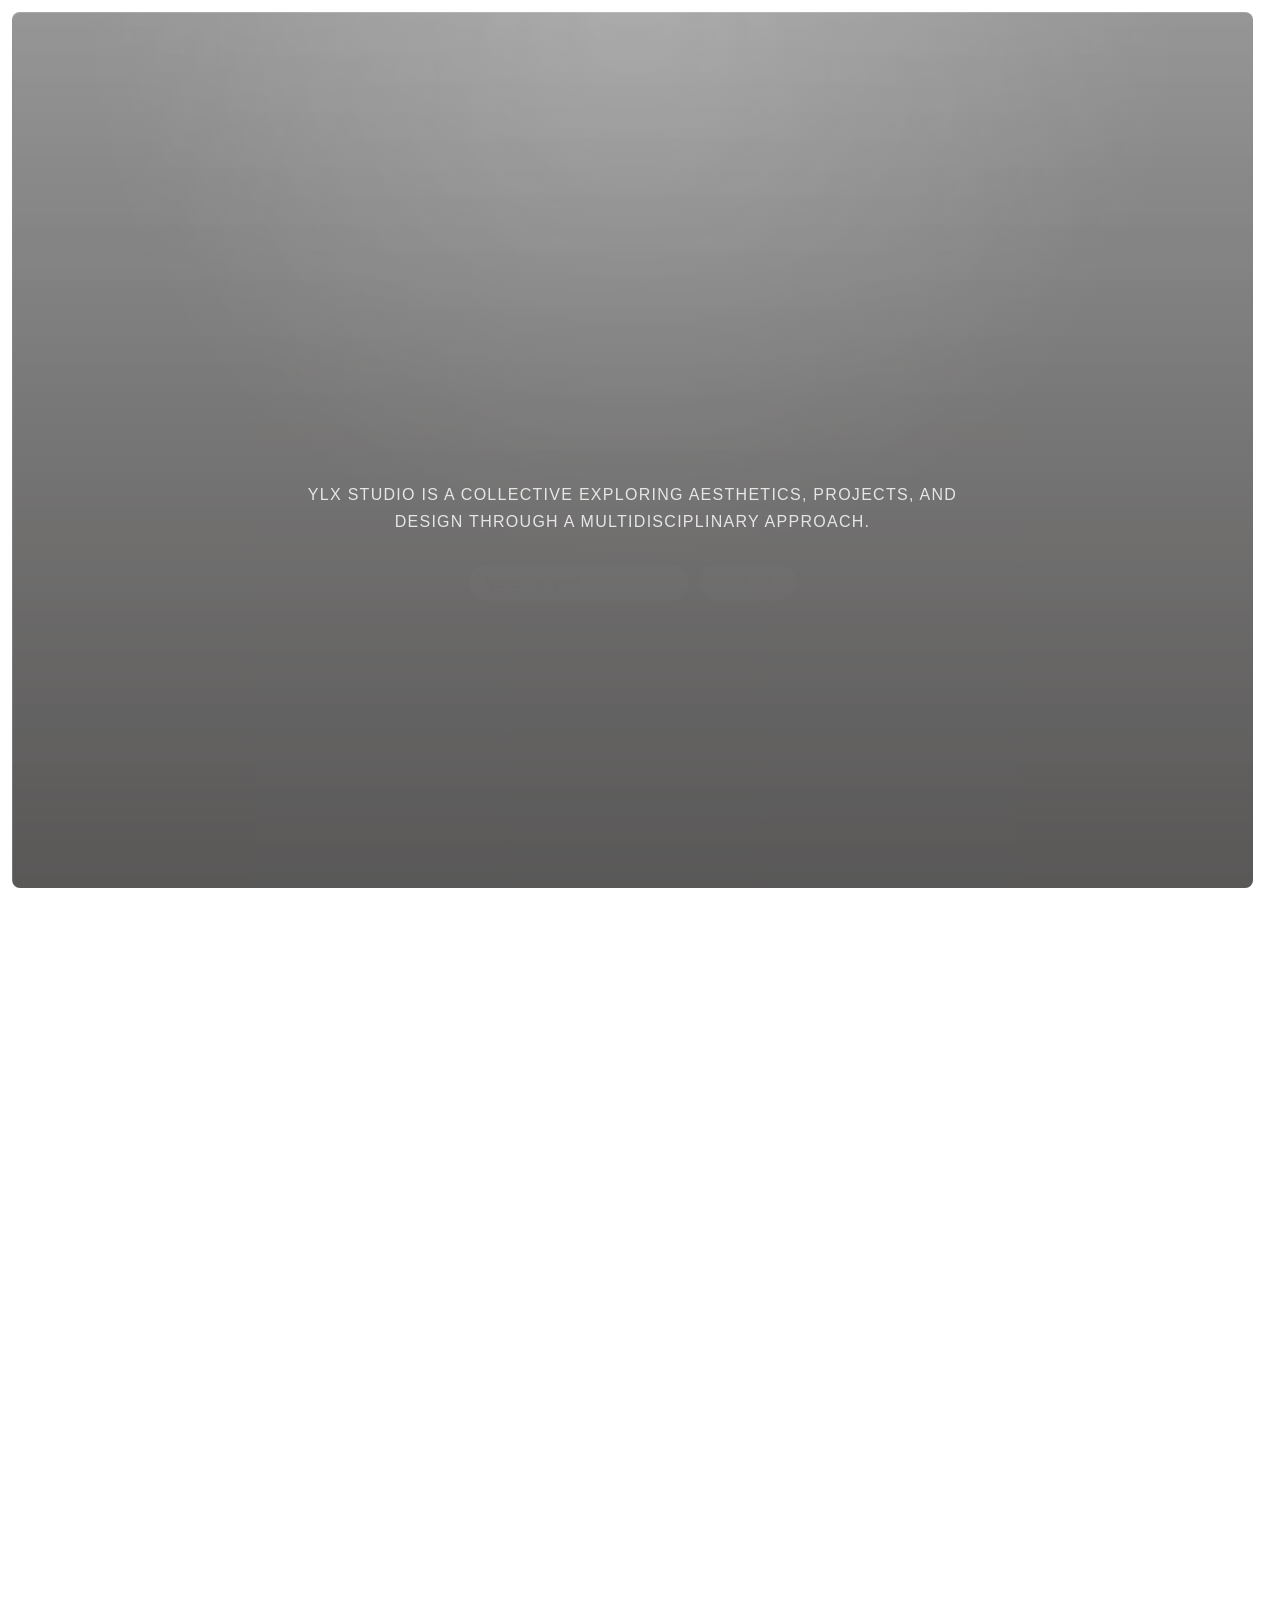
==== commit 840349dd: "save" ====
--- a/mineport.html
+++ b/mineport.html
@@ -10,6 +10,20 @@
 <body>
     <header class="hero" id="home">
         <div class="overlay"></div>
+        <div class="hero-visual" id="heroVisual" aria-hidden="true">
+        </div>
+        <div class="hero-visual-sides" aria-hidden="true">
+            <div class="hero-visual-side hero-visual-side-left">
+                <span class="hero-visual-copy">Hello</span>
+            </div>
+            <div class="hero-visual-side hero-visual-side-right">
+                <span class="hero-visual-copy" id="heroEnteredName">Guest</span>
+            </div>
+        </div>
+        <div class="hero-sentence" aria-hidden="true">
+            <span class="hero-sentence-copy hero-sentence-copy-left">Hello</span>
+            <span class="hero-sentence-copy hero-sentence-copy-right" id="heroSentenceName">Guest</span>
+        </div>
 
         <div class="content">
             <h1 class="title" data-static-title="true" aria-label="YLX studio">
@@ -28,7 +42,7 @@
             </div>
 
             <form class="form" id="enterForm" autocomplete="off">
-                <input class="input" type="text" placeholder="Name" id="name" autocomplete="off" autocorrect="off" autocapitalize="off" spellcheck="false" autofocus>
+                <input class="input" type="text" placeholder="Name · only en." id="name" autocomplete="off" autocorrect="off" autocapitalize="off" spellcheck="false" inputmode="latin" pattern="[A-Za-z][A-Za-z\\s'-]*" title="Please enter your name in English letters.">
                 <button class="btn" type="submit" id="enterButton" disabled>Enter</button>
             </form>
         </div>
@@ -157,14 +171,10 @@
     <section class="drawings-section" id="drawings">
         <div class="drawings-shell">
             <div class="drawings-hero">
-                <h2 class="drawings-title">THE MOMENTS<br><span class="drawings-title-subline">that moved me</span></h2>
+                <h2 class="drawings-title">THE<br>MOMENTS<br><span class="drawings-title-subline">that moved me</span></h2>
             </div>
 
             <div class="drawings-carousel">
-                <button class="drawings-arrow drawings-arrow-left" id="drawingsPrev" type="button" aria-label="Previous drawing">
-                    <span class="drawings-arrow-glyph" aria-hidden="true">←</span>
-                </button>
-
                 <div class="drawings-viewport">
                     <div class="drawings-track" id="drawingsTrack">
                         <article class="drawings-card">
@@ -181,7 +191,7 @@
                         <article class="drawings-card">
                             <div class="drawings-media-wrap">
                                 <span class="drawings-index">002</span>
-                                <img class="drawings-image" src="drawings.png" alt="Drawing study 002">
+                                <img class="drawings-image" src="drawings1.png" alt="Drawing study 002">
                                 <div class="drawings-caption">
                                     <h3>Visual Study Two</h3>
                                     <p>Observation - Detail - Rhythm</p>
@@ -192,7 +202,7 @@
                         <article class="drawings-card">
                             <div class="drawings-media-wrap">
                                 <span class="drawings-index">003</span>
-                                <img class="drawings-image" src="drawings.png" alt="Drawing study 003">
+                                <img class="drawings-image" src="drawings2.JPG" alt="Drawing study 003">
                                 <div class="drawings-caption">
                                     <h3>Visual Study Three</h3>
                                     <p>Texture - Memory - Editing</p>
@@ -203,7 +213,7 @@
                         <article class="drawings-card">
                             <div class="drawings-media-wrap">
                                 <span class="drawings-index">004</span>
-                                <img class="drawings-image" src="drawings.png" alt="Drawing study 004">
+                                <img class="drawings-image" src="drawings3.JPG" alt="Drawing study 004">
                                 <div class="drawings-caption">
                                     <h3>Visual Study Four</h3>
                                     <p>Framing - Shadow - Sequence</p>
@@ -214,7 +224,7 @@
                         <article class="drawings-card">
                             <div class="drawings-media-wrap">
                                 <span class="drawings-index">005</span>
-                                <img class="drawings-image" src="drawings.png" alt="Drawing study 005">
+                                <img class="drawings-image" src="drawings4.JPG" alt="Drawing study 005">
                                 <div class="drawings-caption">
                                     <h3>Visual Study Five</h3>
                                     <p>Sketch - Form - Quiet</p>
@@ -225,7 +235,7 @@
                         <article class="drawings-card">
                             <div class="drawings-media-wrap">
                                 <span class="drawings-index">006</span>
-                                <img class="drawings-image" src="drawings.png" alt="Drawing study 006">
+                                <img class="drawings-image" src="drawings5.JPG" alt="Drawing study 006">
                                 <div class="drawings-caption">
                                     <h3>Visual Study Six</h3>
                                     <p>Line - Timing - View</p>
@@ -236,7 +246,7 @@
                         <article class="drawings-card">
                             <div class="drawings-media-wrap">
                                 <span class="drawings-index">007</span>
-                                <img class="drawings-image" src="drawings.png" alt="Drawing study 007">
+                                <img class="drawings-image" src="drawings6.JPG" alt="Drawing study 007">
                                 <div class="drawings-caption">
                                     <h3>Visual Study Seven</h3>
                                     <p>Frame - Memory - Tone</p>
@@ -247,7 +257,7 @@
                         <article class="drawings-card">
                             <div class="drawings-media-wrap">
                                 <span class="drawings-index">008</span>
-                                <img class="drawings-image" src="drawings.png" alt="Drawing study 008">
+                                <img class="drawings-image" src="drawings7.JPG" alt="Drawing study 008">
                                 <div class="drawings-caption">
                                     <h3>Visual Study Eight</h3>
                                     <p>Surface - Space - Detail</p>
@@ -258,7 +268,7 @@
                         <article class="drawings-card">
                             <div class="drawings-media-wrap">
                                 <span class="drawings-index">009</span>
-                                <img class="drawings-image" src="drawings.png" alt="Drawing study 009">
+                                <img class="drawings-image" src="drawings8.png" alt="Drawing study 009">
                                 <div class="drawings-caption">
                                     <h3>Visual Study Nine</h3>
                                     <p>Research - Pace - Focus</p>
@@ -269,19 +279,16 @@
                         <article class="drawings-card">
                             <div class="drawings-media-wrap">
                                 <span class="drawings-index">010</span>
-                                <img class="drawings-image" src="drawings.png" alt="Drawing study 010">
+                                <img class="drawings-image" src="drawings9.jpg" alt="Drawing study 010">
                                 <div class="drawings-caption">
                                     <h3>Visual Study Ten</h3>
                                     <p>Atmosphere - Edit - Sequence</p>
                                 </div>
                             </div>
                         </article>
-                    </div>
-                </div>
-
-                <button class="drawings-arrow drawings-arrow-right" id="drawingsNext" type="button" aria-label="Next drawing">
-                    <span class="drawings-arrow-glyph" aria-hidden="true">→</span>
-                </button>
+
+                    </div>
+                </div>
             </div>
         </div>
     </section>
@@ -322,6 +329,11 @@
                             </div>
                         </div>
                     </div>
+
+                    <a class="about-support-link about-support-link-standalone" href="https://www.buymeacoffee.com/" target="_blank" rel="noreferrer">
+                        <span class="about-support-link-note">If you enjoyed my work, thank you for supporting the studio.</span>
+                        <span class="about-support-link-text">Buy Me a Coffee</span>
+                    </a>
                 </div>
 
                 <div class="about-right">
--- a/mineport.css
+++ b/mineport.css
@@ -6,7 +6,7 @@
 
 :root {
     --project-shell-padding: 28px;
-    --project-card-scale: 0.88;
+    --project-card-scale: 0.985;
     --project-column-count: 3;
     --project-edge-inset: calc((100% / var(--project-column-count)) * ((1 - var(--project-card-scale)) / 2));
     --stack-section-overlap: 34vh;
@@ -37,7 +37,7 @@
 
 body {
     font-family: -apple-system, BlinkMacSystemFont, "SF Pro Display", "Helvetica Neue", Arial, sans-serif;
-    background: #f4f4f1;
+    background: #ffffff;
     color: #171514;
 }
 
@@ -99,13 +99,151 @@
     position: relative;
     width: 100%;
     height: 100vh;
-    background: url("main.png") center/cover no-repeat;
+    padding: 12px;
+    overflow: clip;
+    background: #ffffff;
+    --hero-card-width: min(50vw, 640px);
+    --hero-copy-gap: clamp(16px, 2vw, 28px);
+    --hero-copy-edge-padding: clamp(18px, 3vw, 34px);
+    --hero-story-progress: 0;
+    --hero-side-pull: 0;
+    --hero-side-scale: 1;
+    --hero-side-cluster-shift: 96px;
+    --hero-comma-width: 24px;
+    --hero-comma-height: 58px;
+    --hero-comma-shift-y: 18px;
 }
 
 .overlay {
     position: absolute;
+    inset: 12px;
+    border-radius: 8px;
+    overflow: hidden;
+    background:
+        linear-gradient(rgba(0, 0, 0, 0.35), rgba(0, 0, 0, 0.35)),
+        url("main.png") center/cover no-repeat;
+    transition:
+        filter 1.4s cubic-bezier(0.22, 1, 0.36, 1),
+        transform 1.4s cubic-bezier(0.22, 1, 0.36, 1),
+        opacity 1.2s ease,
+        background-size 1.4s cubic-bezier(0.22, 1, 0.36, 1);
+}
+
+.overlay::after {
+    content: "";
+    position: absolute;
     inset: 0;
-    background: rgba(0, 0, 0, 0.35);
+    background:
+        linear-gradient(180deg, rgba(17, 15, 14, 0.12), rgba(17, 15, 14, 0.3)),
+        radial-gradient(circle at top, rgba(255, 255, 255, 0.2), transparent 48%);
+    opacity: 0.72;
+    transition: opacity 1.2s cubic-bezier(0.22, 1, 0.36, 1);
+}
+
+.hero-visual {
+    position: absolute;
+    top: 50%;
+    left: 50%;
+    width: calc(100% - 24px);
+    height: calc(100% - 24px);
+    z-index: 1;
+    overflow: hidden;
+    border-radius: 8px;
+    background:
+        linear-gradient(180deg, rgba(19, 17, 16, 0.08), rgba(19, 17, 16, 0.2)),
+        url("main.png") center/cover no-repeat;
+    box-shadow:
+        inset 0 1px 0 rgba(255, 255, 255, 0.16),
+        0 24px 60px rgba(16, 14, 13, 0.18);
+    transform-origin: center center;
+    transform: translate(-50%, -50%);
+    transition:
+        width 2.08s cubic-bezier(0.2, 0.9, 0.22, 1),
+        height 2.08s cubic-bezier(0.2, 0.9, 0.22, 1),
+        border-radius 2.08s cubic-bezier(0.2, 0.9, 0.22, 1),
+        clip-path 2.08s cubic-bezier(0.2, 0.9, 0.22, 1),
+        transform 2.08s cubic-bezier(0.2, 0.9, 0.22, 1),
+        box-shadow 2.08s cubic-bezier(0.2, 0.9, 0.22, 1),
+        opacity 0.8s ease;
+    clip-path: inset(0 round 8px);
+}
+
+.hero-visual::after {
+    content: "";
+    position: absolute;
+    inset: 0;
+    background:
+        linear-gradient(180deg, rgba(255, 255, 255, 0.08), transparent 26%, rgba(14, 11, 10, 0.22) 100%),
+        radial-gradient(circle at top, rgba(255, 255, 255, 0.12), transparent 52%);
+    pointer-events: none;
+}
+
+.hero-visual-sides {
+    position: absolute;
+    inset: 0;
+    overflow: visible;
+    pointer-events: none;
+    opacity: 0;
+    z-index: 3;
+    transition: opacity 0.6s ease;
+}
+
+.hero-visual-side {
+    position: absolute;
+    top: 50%;
+    display: flex;
+    align-items: center;
+    overflow: visible;
+    pointer-events: none;
+    min-width: 0;
+}
+
+.hero-visual-side-left {
+    left: var(--hero-copy-edge-padding);
+    right: calc(50% + (var(--hero-card-width) / 2) + var(--hero-copy-gap));
+    justify-content: flex-end;
+    transform: translateY(-50%);
+}
+
+.hero-visual-side-right {
+    left: calc(50% + (var(--hero-card-width) / 2) + var(--hero-copy-gap));
+    right: var(--hero-copy-edge-padding);
+    justify-content: flex-start;
+    transform: translateY(-50%);
+}
+
+.hero-visual-copy {
+    display: inline-flex;
+    align-items: center;
+    min-height: 1.2em;
+    max-width: none;
+    color: #111111;
+    font-family: "Neue Haas Grotesk Display", "Helvetica Neue", "Avenir Next", "SF Pro Display", Arial, sans-serif;
+    font-size: clamp(3.5rem, 6.6vw, 7.4rem);
+    font-weight: 200;
+    letter-spacing: -0.045em;
+    text-transform: none;
+    white-space: nowrap;
+    overflow: visible;
+    text-overflow: clip;
+    padding-inline: 0.08em;
+    opacity: 0;
+    filter: blur(0);
+    will-change: transform, opacity;
+    transition:
+        opacity 0.42s ease,
+        transform 0.6s cubic-bezier(0.22, 1, 0.36, 1),
+        filter 0.6s cubic-bezier(0.22, 1, 0.36, 1);
+}
+
+.hero-visual-side-left .hero-visual-copy {
+    transform: translateX(0);
+    transform-origin: right center;
+}
+
+.hero-visual-side-right .hero-visual-copy {
+    transform: translateX(0);
+    transform-origin: left center;
 }
 
 .content {
@@ -118,6 +256,186 @@
     text-align: center;
     color: white;
     z-index: 2;
+    transition:
+        opacity 0.72s cubic-bezier(0.22, 1, 0.36, 1),
+        transform 1.1s cubic-bezier(0.22, 1, 0.36, 1),
+        filter 1.1s cubic-bezier(0.22, 1, 0.36, 1);
+}
+
+.hero.is-entered .content {
+    opacity: 0;
+    filter: blur(12px);
+    transform: translate(-50%, calc(-50% + 22px)) scale(0.96);
+    pointer-events: none;
+}
+
+.hero.is-entered .overlay {
+    transform: scale(0.985);
+    filter: saturate(0.8) blur(8px);
+    opacity: 0;
+}
+
+.hero.is-entered .overlay::after {
+    opacity: 0.88;
+}
+
+.hero.is-entered .hero-visual {
+    inset: auto;
+    top: 50%;
+    left: 50%;
+    width: calc(var(--hero-card-width) - ((var(--hero-card-width) - var(--hero-comma-width)) * var(--hero-story-progress)));
+    height: calc((100% - 24px) - (((100% - 24px) - var(--hero-comma-height)) * var(--hero-story-progress)));
+    border-radius: calc(30px + (999px * var(--hero-story-progress)));
+    clip-path: inset(0 round calc(30px + (999px * var(--hero-story-progress))));
+    transform: translate(-50%, calc(-50% + (var(--hero-comma-shift-y) * var(--hero-story-progress)))) rotate(calc(10deg * var(--hero-story-progress)));
+    box-shadow:
+        inset 0 1px 0 rgba(255, 255, 255, 0.16),
+        0 38px 110px rgba(18, 15, 13, 0.28);
+}
+
+.hero.is-comma-phase .hero-visual {
+    border-radius: 0;
+    clip-path: polygon(18% 0, 100% 0, 100% 56%, 64% 100%, 20% 100%, 46% 54%, 18% 54%);
+    background-position: center center;
+}
+
+.hero.is-morph-complete .hero-visual-sides {
+    opacity: 1;
+    pointer-events: auto;
+}
+
+.hero.is-morph-complete .hero-visual-copy {
+    filter: blur(0);
+}
+
+.hero.is-morph-complete .hero-visual-side-left .hero-visual-copy {
+    animation: hero-side-reveal-left 1.16s cubic-bezier(0.18, 1, 0.32, 1) forwards;
+}
+
+.hero.is-morph-complete .hero-visual-side-right .hero-visual-copy {
+    animation: hero-side-reveal-right 1.16s cubic-bezier(0.18, 1, 0.32, 1) 0.08s forwards;
+}
+
+.hero.is-story-scrubbing .hero-visual {
+    transition: none;
+    box-shadow:
+        inset 0 1px 0 rgba(255, 255, 255, calc(0.16 - (0.06 * var(--hero-story-progress)))),
+        0 calc(38px - (22px * var(--hero-story-progress))) calc(110px - (64px * var(--hero-story-progress))) rgba(18, 15, 13, calc(0.28 - (0.17 * var(--hero-story-progress))));
+}
+
+.hero.is-story-scrubbing .hero-visual-side-left .hero-visual-copy,
+.hero.is-story-scrubbing .hero-visual-side-right .hero-visual-copy {
+    animation: none;
+    opacity: 1;
+}
+
+.hero.is-story-scrubbing .hero-visual-side-left {
+    transform: translate(calc(var(--hero-story-progress) * var(--hero-side-cluster-shift)), -50%);
+}
+
+.hero.is-story-scrubbing .hero-visual-side-right {
+    transform: translate(calc(var(--hero-story-progress) * var(--hero-side-cluster-shift) * -1), -50%);
+}
+
+.hero.is-story-scrubbing .hero-visual-side-left .hero-visual-copy {
+    transform: translate3d(calc(var(--hero-side-pull) * 36px), 0, 0) scale(var(--hero-side-scale));
+}
+
+.hero.is-story-scrubbing .hero-visual-side-right .hero-visual-copy {
+    transform: translate3d(calc(var(--hero-side-pull) * -36px), 0, 0) scale(var(--hero-side-scale));
+}
+
+.hero.is-story-complete .hero-visual-side-left {
+    transform: translate(var(--hero-side-cluster-shift), -50%);
+}
+
+.hero.is-story-complete .hero-visual-side-right {
+    transform: translate(calc(var(--hero-side-cluster-shift) * -1), -50%);
+}
+
+.hero.is-story-complete .hero-visual-side-left .hero-visual-copy {
+    opacity: 1;
+    transform: translate3d(36px, 0, 0) scale(0.84);
+}
+
+.hero.is-story-complete .hero-visual-side-right .hero-visual-copy {
+    opacity: 1;
+    transform: translate3d(-36px, 0, 0) scale(0.84);
+}
+
+.hero-sentence {
+    position: absolute;
+    inset: 0;
+    z-index: 4;
+    pointer-events: none;
+    display: none;
+}
+
+.hero-sentence-copy {
+    position: absolute;
+    top: calc(50% + var(--hero-comma-shift-y));
+    color: #111111;
+    font-family: "Helvetica Neue", "Avenir Next", "SF Pro Display", Arial, sans-serif;
+    font-size: clamp(3.2rem, 6vw, 6.8rem);
+    font-weight: 200;
+    letter-spacing: -0.045em;
+    line-height: 0.92;
+    opacity: 0;
+    will-change: transform, opacity;
+}
+
+.hero-sentence-copy-left {
+    right: calc(50% + (var(--hero-comma-width) / 2) + 18px);
+    transform: translate3d(calc((1 - var(--hero-story-progress)) * 112px), -50%, 0) scale(calc(0.97 + (0.03 * var(--hero-story-progress))));
+}
+
+.hero-sentence-copy-right {
+    left: calc(50% + (var(--hero-comma-width) / 2) + 18px);
+    transform: translate3d(calc((1 - var(--hero-story-progress)) * -112px), -50%, 0) scale(calc(0.97 + (0.03 * var(--hero-story-progress))));
+}
+
+@keyframes hero-side-reveal-left {
+    0% {
+        opacity: 0;
+        transform: translate3d(132px, 0, 0) scale(0.88);
+    }
+
+    42% {
+        opacity: 1;
+        transform: translate3d(-34px, 0, 0) scale(1.06);
+    }
+
+    66% {
+        opacity: 1;
+        transform: translate3d(16px, 0, 0) scale(0.985);
+    }
+
+    100% {
+        opacity: 1;
+        transform: translate3d(0, 0, 0) scale(1);
+    }
+}
+
+@keyframes hero-side-reveal-right {
+    0% {
+        opacity: 0;
+        transform: translate3d(-132px, 0, 0) scale(0.88);
+    }
+
+    42% {
+        opacity: 1;
+        transform: translate3d(34px, 0, 0) scale(1.06);
+    }
+
+    66% {
+        opacity: 1;
+        transform: translate3d(-16px, 0, 0) scale(0.985);
+    }
+
+    100% {
+        opacity: 1;
+        transform: translate3d(0, 0, 0) scale(1);
+    }
 }
 
 .title {
@@ -129,7 +447,9 @@
     font-weight: 300;
     letter-spacing: 4px;
     margin-bottom: 12px;
-    transition: transform 0.5s ease, opacity 0.5s ease;
+    opacity: 0;
+    transform: translate3d(0, 0, 0);
+    transition: opacity 1.2s linear;
 }
 
 .title-logo-mark {
@@ -153,99 +473,73 @@
     text-transform: lowercase;
 }
 
-.title.is-animated,
-.subtitle.is-animated {
-    display: flex;
+.subtitle {
+    font-size: 28px;
+    margin-bottom: 20px;
+    opacity: 0;
+    transition: opacity 1.2s linear;
+}
+
+.content.is-intro-ready .title {
+    opacity: 1;
+}
+
+.content.is-intro-ready .subtitle {
+    opacity: 0.9;
+}
+
+.subtitle-line {
+    display: inline-flex;
     flex-wrap: wrap;
     justify-content: center;
     gap: 0.02em;
-    width: 100%;
-}
-
-.hero-char {
-    display: inline-block;
-    opacity: 0;
-    transform: translateY(28px) scale(0.82);
-    animation: hero-char-pop 0.72s cubic-bezier(0.2, 0.9, 0.22, 1.2) forwards;
-    will-change: transform, opacity;
-}
-
-.hero-char.is-space {
-    width: 0.32em;
-}
-
-.title:hover {
-    transform: scale(1.05);
-    opacity: 0.92;
-}
-
-.subtitle {
-    font-size: 28px;
-    margin-bottom: 20px;
-    opacity: 0.9;
-    transition: transform 0.5s ease, opacity 0.5s ease;
-}
-
-.subtitle:hover {
-    transform: scale(1.04);
+}
+
+.subtitle:hover,
+.subtitle:focus-visible {
     opacity: 1;
 }
 
+.subtitle.is-waving .drawings-title-char {
+    animation: drawings-title-wave 1.02s cubic-bezier(0.2, 0.9, 0.24, 1) both;
+    animation-delay: calc(var(--char-index, 0) * 70ms);
+}
+
 .description-wrapper {
-    width: 100%;
-    overflow: hidden;
+    width: min(720px, 100%);
+    overflow: visible;
     margin: 0 auto 30px;
     opacity: 0;
-    transform: translateY(18px) scale(0.98);
-    animation: hero-copy-rise 0.9s cubic-bezier(0.2, 0.8, 0.2, 1) 0.55s forwards;
+    transform: none;
+    animation: hero-copy-slow-reveal 5.6s linear 2s both;
 }
 
 .description-track {
-    display: flex;
-    width: max-content;
-    font-size: 18px;
-    opacity: 0.82;
-    animation: marquee 16s linear infinite;
-    transition: transform 0.4s ease, opacity 0.4s ease;
+    display: block;
+    width: 100%;
+    font-family: "Helvetica Neue", "Avenir Next", "SF Pro Display", Arial, sans-serif;
+    font-size: 16px;
+    font-weight: 200;
+    line-height: 1.65;
+    letter-spacing: 0.08em;
+    text-transform: uppercase;
+    color: rgba(255, 255, 255, 0);
+    animation: hero-copy-ink-in 5.6s linear 2s both;
+    transition: color 0.5s ease;
 }
 
 .description-copy {
-    flex: 0 0 auto;
-    white-space: nowrap;
-    padding-right: 48px;
+    display: block;
+    white-space: normal;
+    padding-right: 0;
+}
+
+.description-copy[aria-hidden="true"] {
+    display: none;
 }
 
 .description-wrapper:hover .description-track {
-    animation-play-state: paused;
-    transform: scale(1.05);
-    opacity: 1;
-}
-
-@keyframes marquee {
-    from {
-        transform: translateX(0);
-    }
-
-    to {
-        transform: translateX(calc(-50% - 24px));
-    }
-}
-
-@keyframes hero-char-pop {
-    0% {
-        opacity: 0;
-        transform: translateY(28px) scale(0.82);
-    }
-
-    62% {
-        opacity: 1;
-        transform: translateY(-6px) scale(1.08);
-    }
-
-    100% {
-        opacity: 1;
-        transform: translateY(0) scale(1);
-    }
+    color: rgba(255, 255, 255, 0.94);
 }
 
 @keyframes hero-copy-rise {
@@ -262,6 +556,28 @@
     100% {
         opacity: 0.82;
         transform: translateY(0) scale(1);
+    }
+}
+
+@keyframes hero-copy-slow-reveal {
+    0% {
+        opacity: 0;
+        transform: none;
+    }
+
+    100% {
+        opacity: 1;
+        transform: none;
+    }
+}
+
+@keyframes hero-copy-ink-in {
+    0% {
+        color: rgba(255, 255, 255, 0);
+    }
+
+    100% {
+        color: rgba(255, 255, 255, 0.82);
     }
 }
 
@@ -270,6 +586,21 @@
     justify-content: center;
     gap: 10px;
     flex-wrap: wrap;
+    opacity: 0.02;
+    transform: none;
+    filter: none;
+    pointer-events: none;
+    transition:
+        opacity 2.1s linear,
+        transform 0s linear,
+        filter 0s linear;
+}
+
+.form.is-visible {
+    opacity: 1;
+    transform: none;
+    filter: none;
+    pointer-events: auto;
 }
 
 .input {
@@ -280,16 +611,14 @@
     caret-color: #111111;
     font-size: 14px;
     width: 220px;
-    transition: transform 0.4s ease, box-shadow 0.4s ease, opacity 0.4s ease;
+    transition: box-shadow 0.25s ease, opacity 0.25s ease;
 }
 
 .input:hover {
-    transform: scale(1.03);
     opacity: 0.95;
 }
 
 .input:focus {
-    transform: scale(1.03);
     box-shadow: 0 0 0 3px rgba(255, 255, 255, 0.25);
 }
 
@@ -492,7 +821,7 @@
 
 .project-intro {
     width: calc(100% - (var(--project-edge-inset) * 2));
-    margin: 120px auto 34px;
+    margin: 300px auto 34px;
 }
 
 .project-categories {
@@ -689,7 +1018,7 @@
 .project-grid {
     display: grid;
     grid-template-columns: repeat(var(--project-column-count), minmax(0, 1fr));
-    gap: 0;
+    gap: 6px;
     align-items: start;
 }
 
@@ -697,7 +1026,7 @@
     position: relative;
     aspect-ratio: 1 / 1;
     width: calc(var(--project-card-scale) * 100%);
-    margin: 6% auto;
+    margin: 0.75% auto;
     overflow: hidden;
     border-radius: 12px;
     background: #ddd;
@@ -714,6 +1043,7 @@
     background-size: cover;
     background-position: center center;
     background-repeat: no-repeat;
+    transform: scale(1.14);
     transition: transform 0.9s ease;
 }
 
@@ -763,7 +1093,7 @@
 }
 
 .project-card:hover .project-image {
-    transform: scale(1.1);
+    transform: scale(1.18);
 }
 
 .project-card:hover .project-image::after,
@@ -774,7 +1104,7 @@
 }
 
 .project-card:active .project-image {
-    transform: scale(1.16);
+    transform: scale(1.2);
 }
 
 .project-caption {
@@ -844,7 +1174,7 @@
 }
 
 .project-grid.is-switching-to-grid .project-card {
-    animation: project-scale-in 1.55s cubic-bezier(0.16, 1, 0.3, 1) both;
+    animation: project-scale-in 1.1s cubic-bezier(0.22, 1, 0.36, 1) both;
     animation-delay: calc(var(--card-index) * 82ms);
 }
 
@@ -857,6 +1187,8 @@
     width: 92px;
     height: 92px;
     border-radius: 12px;
+    background-position: 62% center;
+    transform: scale(1);
 }
 
 .project-grid.is-list-view .project-caption {
@@ -898,23 +1230,24 @@
 }
 
 .project-grid.is-list-view .project-card:hover .project-image {
-    transform: scale(1.06);
+    transform: scale(1);
 }
 
 .project-grid.is-list-view .project-card:active .project-image {
-    transform: scale(1.1);
+    transform: scale(1);
 }
 
 .drawings-section {
     --section-overlap: 0px;
     --section-scroll-offset: 0px;
     --drawings-content-offset: 24px;
+    --drawings-surface-color: #f5f5f2;
     position: relative;
-    z-index: 3;
+    z-index: 5;
     margin-top: 0;
     padding: calc(28px + var(--drawings-content-offset)) var(--project-shell-padding) 40px;
     min-height: calc(100vh + 72px);
-    background: #f5f5f2;
+    background: var(--drawings-surface-color);
     transform: translate3d(0, calc((1 - var(--section-separate, 0)) * var(--section-overlap) * -1), 0);
     will-change: transform;
     backface-visibility: hidden;
@@ -926,7 +1259,7 @@
     position: relative;
     z-index: 2;
     margin-top: 0;
-    padding: 28px var(--project-shell-padding) 120px;
+    padding: 80px var(--project-shell-padding) 120px;
     min-height: calc(100vh + 56px);
     background: #ffffff;
     transform: translate3d(0, calc((1 - var(--section-separate, 0)) * var(--section-overlap) * -1), 0);
@@ -937,21 +1270,41 @@
 
 .drawings-shell {
     width: 100%;
+    display: grid;
+    grid-template-columns: minmax(0, 0.92fr) minmax(280px, 0.68fr);
+    gap: clamp(32px, 5vw, 72px);
+    align-items: start;
+    width: min(1320px, calc(100% - (var(--project-edge-inset) * 2)));
+    margin: 0 auto;
+    min-height: min(100vh, 980px);
 }
 
 .drawings-hero {
-    width: min(1320px, calc(100% - (var(--project-edge-inset) * 2)));
-    margin: 0 auto 42px;
-     padding-top: 40px;
-    text-align: left;
+    grid-column: 2;
+    position: sticky;
+    top: 148px;
+    z-index: 2;
+    width: 100%;
+    margin: 0;
+    padding-top: 0;
+    text-align: right;
+    transform: none;
+    opacity: 0;
+    transition: opacity 0.32s ease;
+    pointer-events: none;
+}
+
+.drawings-section.is-active .drawings-hero {
+    opacity: 1;
+    pointer-events: auto;
 }
 
 .drawings-title {
     max-width: none;
     margin-bottom: 0;
     color: #11100f;
-    font-size: clamp(2.4rem, 5vw, 4.75rem);
-    line-height: 0.9;
+    font-size: clamp(2.9rem, 5.8vw, 5.45rem);
+    line-height: 0.92;
     font-weight: 400;
     letter-spacing: -0.065em;
     text-transform: uppercase;
@@ -970,7 +1323,7 @@
 }
 
 .drawings-title-subline {
-    margin-top: 0.18em;
+    margin-top: 0.22em;
     font-size: 0.5em;
     line-height: 1;
     font-weight: 300;
@@ -993,51 +1346,129 @@
 }
 
 .drawings-carousel {
+    grid-column: 1;
     position: relative;
-    width: min(1320px, calc(100% - (var(--project-edge-inset) * 2)));
-    margin: 90px auto 0;
+    width: 100%;
+    margin: -28px 0 0;
 }
 
 .drawings-viewport {
+    position: relative;
+    overflow: visible;
+}
+
+.drawings-track {
+    display: block;
+    padding: 0 0 48vh;
+}
+
+.drawings-card {
+    position: sticky;
+    top: calc(148px + (var(--drawings-card-index, 0) * 14px));
+    width: min(720px, calc(100% - 64px));
+    margin-inline: auto;
+    margin-bottom: 24vh;
+    z-index: calc(20 + var(--drawings-card-index, 0));
+    background: transparent;
+    cursor: pointer;
+    opacity: 1;
+    transform: translate3d(0, 0, 0) scale(var(--drawings-card-scale, 0.92));
+    transform-origin: center top;
+    will-change: transform;
+    transition: transform 0.16s linear;
+}
+
+.drawings-card + .drawings-card {
+    margin-top: -13vh;
+}
+
+.drawings-card::before {
+    display: none;
+}
+
+.drawings-media-wrap {
+    position: relative;
     overflow: hidden;
-}
-
-.drawings-track {
-    display: flex;
-    gap: 24px;
-    align-items: flex-start;
-    transition: transform 0.8s cubic-bezier(0.2, 0.92, 0.24, 1);
-    will-change: transform;
-    padding-block: 8px;
-}
-
-.drawings-card {
-    flex: 0 0 calc((100% - (24px * 2)) / 3);
-    min-width: 0;
-    z-index: 0;
+    display: grid;
+    place-items: center;
+    padding: 18px;
+    border-radius: 28px;
+    margin-bottom: 0;
+    background: #ffffff;
+    border: 1px solid rgba(20, 17, 15, 0.05);
+    box-shadow:
+        0 1px 0 rgba(255, 255, 255, 0.9) inset,
+        0 0 0 1px rgba(255, 255, 255, 0.28),
+        0 2px 5px rgba(18, 15, 12, 0.018),
+        0 10px 22px rgba(18, 15, 12, 0.032),
+        0 24px 44px rgba(18, 15, 12, 0.028);
+}
+
+.drawings-index {
+    position: absolute;
+    top: 18px;
+    right: 16px;
+    color: #4a4641;
+    font-size: 0.72rem;
+    letter-spacing: 0.16em;
+    writing-mode: vertical-rl;
+    text-orientation: mixed;
+}
+
+.drawings-image {
+    display: block;
+    width: 100%;
+    aspect-ratio: 1 / 1;
+    object-fit: contain;
+    object-position: center;
+    background: #ffffff;
+    transform: scale(1.03);
+    transform-origin: center center;
+    transition: transform 0.7s ease, filter 0.7s ease;
+}
+
+.drawings-caption {
+    position: absolute;
+    left: 18px;
+    bottom: 18px;
+    padding: 12px 14px;
+    border-radius: 14px;
+    background: rgba(242, 242, 238, 0.88);
+    backdrop-filter: blur(12px);
+    -webkit-backdrop-filter: blur(12px);
+    opacity: 0.96;
+    transform: translateY(0);
+    transition: opacity 0.4s ease, transform 0.4s ease;
+}
+
+.drawings-caption h3 {
+    margin-bottom: 3px;
+    color: #11100f;
+    font-size: 1.05rem;
+    font-weight: 400;
+}
+
+.drawings-caption p {
+    color: #5f5953;
+    font-size: 0.68rem;
+    letter-spacing: 0.12em;
+    text-transform: uppercase;
+}
+
+.drawings-card:hover .drawings-image,
+.drawings-card:focus-within .drawings-image {
+    transform: scale(1.05);
+    filter: saturate(1.02);
+}
+
+.drawings-card:hover .drawings-caption,
+.drawings-card:focus-within .drawings-caption {
+    opacity: 1;
+    transform: translateY(-2px);
 }
 
 .drawings-arrow {
-    position: absolute;
-    top: 36%;
-    z-index: 2;
-    overflow: hidden;
-    width: 46px;
-    height: 72px;
-    border: none;
-    border-radius: 12px;
-    background:
-        linear-gradient(180deg, rgba(62, 62, 64, 0.28), rgba(24, 24, 26, 0.16)),
-        rgba(12, 12, 14, 0.14);
-    color: rgba(255, 255, 255, 0.92);
-    backdrop-filter: blur(14px) saturate(135%);
-    -webkit-backdrop-filter: blur(14px) saturate(135%);
-    font-size: 1.35rem;
-    cursor: pointer;
-    box-shadow:
-        inset 0 1px 0 rgba(255, 255, 255, 0.12),
-        0 6px 16px rgba(18, 17, 16, 0.1);
-    transition: background-color 0.22s ease, color 0.22s ease, transform 0.22s ease, box-shadow 0.22s ease;
+    display: none;
 }
 
 .drawings-arrow-glyph {
@@ -1051,25 +1482,17 @@
 
 .drawings-arrow:hover,
 .drawings-arrow:focus-visible {
-    background:
-        linear-gradient(180deg, rgba(84, 84, 88, 0.36), rgba(30, 30, 34, 0.2)),
-        rgba(16, 16, 18, 0.18);
-    color: #ffffff;
-    transform: translateY(-2px);
-    box-shadow:
-        inset 0 1px 0 rgba(255, 255, 255, 0.16),
-        0 8px 18px rgba(18, 17, 16, 0.14);
     outline: none;
 }
 
 .drawings-arrow-left:hover .drawings-arrow-glyph,
 .drawings-arrow-left:focus-visible .drawings-arrow-glyph {
-    animation: drawings-arrow-scroll-left 0.52s cubic-bezier(0.32, 0.9, 0.34, 1) 1;
+    animation: none;
 }
 
 .drawings-arrow-right:hover .drawings-arrow-glyph,
 .drawings-arrow-right:focus-visible .drawings-arrow-glyph {
-    animation: drawings-arrow-scroll-right 0.52s cubic-bezier(0.32, 0.9, 0.34, 1) 1;
+    animation: none;
 }
 
 .drawings-arrow-left {
@@ -1080,82 +1503,16 @@
     right: -58px;
 }
 
-.drawings-media-wrap {
-    position: relative;
-    overflow: hidden;
-    border-radius: 12px;
-    margin-bottom: 0;
-}
-
-.drawings-index {
-    position: absolute;
-    top: 4px;
-    right: -10px;
-    color: #4a4641;
-    font-size: 0.72rem;
-    letter-spacing: 0.16em;
-    writing-mode: vertical-rl;
-    text-orientation: mixed;
-}
-
-.drawings-image {
-    display: block;
-    width: 100%;
-    aspect-ratio: 1 / 1;
-    object-fit: cover;
-    background: #ddd;
-    transition: transform 0.9s ease;
-}
-
-.drawings-caption {
-    position: absolute;
-    left: 12px;
-    bottom: 12px;
-    padding: 10px 12px;
-    border-radius: 10px;
-    background: rgba(242, 242, 238, 0.9);
-    backdrop-filter: blur(10px);
-    -webkit-backdrop-filter: blur(10px);
-    opacity: 0;
-    transform: translateY(10px);
-    transition: opacity 0.5s ease, transform 0.5s ease;
-}
-
-.drawings-caption h3 {
-    margin-bottom: 3px;
-    color: #11100f;
-    font-size: 1.05rem;
-    font-weight: 400;
-}
-
-.drawings-caption p {
-    color: #5f5953;
-    font-size: 0.68rem;
-    letter-spacing: 0.12em;
-    text-transform: uppercase;
-}
-
-.drawings-card:hover .drawings-caption,
-.drawings-card:focus-within .drawings-caption {
-    opacity: 1;
-    transform: translateY(0);
-}
-
-.drawings-card:hover .drawings-image,
-.drawings-card:focus-within .drawings-image {
-    transform: scale(1.1);
-}
-
 .about-shell {
     width: 100%;
 }
 
 .about-layout {
     display: grid;
-    grid-template-columns: minmax(320px, 0.95fr) minmax(0, 1.15fr);
+    grid-template-columns: minmax(320px, 0.978fr) minmax(0, 1.285fr);
     gap: 56px;
     align-items: center;
-    width: calc(100% - (var(--project-edge-inset) * 2));
+    width: min(1320px, calc(100% - (var(--project-edge-inset) * 2) - 11px));
     margin: 0 auto;
     min-height: calc(100vh - 220px);
 }
@@ -1172,7 +1529,7 @@
     align-self: start;
     justify-content: flex-end;
     align-items: flex-start;
-    padding-top: 48px;
+    padding-top: 60px;
 }
 
 .about-heading {
@@ -1420,6 +1777,110 @@
     font-size: 0.9rem;
     line-height: 1.72;
     color: #3d3934;
+}
+
+.about-support-link {
+    position: relative;
+    display: inline-flex;
+    align-items: center;
+    justify-content: center;
+    width: fit-content;
+    min-width: 158px;
+    padding: 10px 16px;
+    border-radius: 999px;
+    background: rgba(26, 23, 21, 0.92);
+    color: #ffffff;
+    text-decoration: none;
+    font-size: 0.64rem;
+    letter-spacing: 0.14em;
+    text-transform: uppercase;
+    transition: background-color 0.28s ease, opacity 0.28s ease, box-shadow 0.28s ease;
+}
+
+.about-support-link-standalone {
+    margin-top: 10px;
+    background:
+        linear-gradient(180deg, rgba(54, 50, 46, 0.52), rgba(30, 27, 25, 0.36)),
+        rgba(22, 20, 18, 0.28);
+    color: #f6f3ee;
+    border: 1px solid rgba(255, 255, 255, 0.16);
+    box-shadow:
+        inset 0 1px 0 rgba(255, 255, 255, 0.18),
+        0 10px 24px rgba(12, 10, 9, 0.11);
+    backdrop-filter: blur(20px) saturate(135%);
+    -webkit-backdrop-filter: blur(20px) saturate(135%);
+    transition:
+        background-color 0.28s ease,
+        opacity 0.28s ease,
+        box-shadow 0.28s ease,
+        color 0.28s ease,
+        transform 0.28s ease;
+}
+
+.about-support-link:hover,
+.about-support-link:focus-visible {
+    background: rgba(15, 13, 12, 0.98);
+    opacity: 1;
+    box-shadow: 0 10px 20px rgba(23, 21, 20, 0.12);
+    outline: none;
+}
+
+.about-support-link-standalone:hover,
+.about-support-link-standalone:focus-visible {
+    background:
+        linear-gradient(180deg, rgba(64, 60, 55, 0.58), rgba(37, 33, 30, 0.42)),
+        rgba(28, 25, 23, 0.34);
+    color: #ffffff;
+    transform: translateY(-1px);
+    box-shadow:
+        inset 0 1px 0 rgba(255, 255, 255, 0.22),
+        0 12px 26px rgba(10, 9, 8, 0.14);
+}
+
+.about-support-link-note {
+    position: absolute;
+    top: calc(100% + 10px);
+    left: 0;
+    display: block;
+    width: min(320px, calc(100vw - 80px));
+    padding: 12px 14px;
+    border-radius: 14px;
+    background:
+        linear-gradient(180deg, rgba(50, 45, 42, 0.56), rgba(29, 25, 23, 0.42)),
+        rgba(21, 19, 17, 0.32);
+    border: 1px solid rgba(255, 255, 255, 0.14);
+    box-shadow:
+        inset 0 1px 0 rgba(255, 255, 255, 0.18),
+        0 12px 22px rgba(10, 9, 8, 0.14);
+    backdrop-filter: blur(18px) saturate(132%);
+    -webkit-backdrop-filter: blur(18px) saturate(132%);
+    opacity: 0;
+    pointer-events: none;
+    transform: translateY(-8px);
+    font-size: 0.58rem;
+    letter-spacing: 0.04em;
+    text-transform: none;
+    line-height: 1.55;
+    color: rgba(246, 243, 238, 0.9);
+    transition:
+        opacity 0.24s ease,
+        transform 0.38s cubic-bezier(0.22, 1, 0.36, 1);
+}
+
+.about-support-link-standalone:hover .about-support-link-note,
+.about-support-link-standalone:focus-visible .about-support-link-note {
+    opacity: 0.88;
+    transform: translateY(0);
+}
+
+.about-support-link-text {
+    display: inline-block;
+    flex: 0 0 auto;
+}
+
+.about-support-link:hover .about-support-link-text,
+.about-support-link:focus-visible .about-support-link-text {
+    animation: contact-submit-scroll 0.56s cubic-bezier(0.32, 0.9, 0.34, 1) 1;
 }
 
 .contact-section {
@@ -1872,13 +2333,8 @@
 
 @keyframes project-scale-in {
     from {
-        opacity: 0.58;
-        transform: scale(0.82) translateY(16px);
-    }
-
-    72% {
-        opacity: 1;
-        transform: scale(1.028) translateY(-1px);
+        opacity: 0.62;
+        transform: scale(0.96) translateY(14px);
     }
 
     to {
@@ -1978,6 +2434,123 @@
         font-size: 42px;
     }
 
+    .hero {
+        padding: 8px;
+        --hero-card-width: min(74vw, 420px);
+        --hero-copy-gap: 10px;
+        --hero-copy-edge-padding: 10px;
+        --hero-side-cluster-shift: 28px;
+        --hero-comma-width: 11px;
+        --hero-comma-height: 28px;
+        --hero-comma-shift-y: 12px;
+    }
+
+    .overlay {
+        inset: 8px;
+        border-radius: 6px;
+    }
+
+    .hero-visual {
+        width: calc(100% - 16px);
+        height: calc(100% - 16px);
+        border-radius: 6px;
+        clip-path: inset(0 round 6px);
+        box-shadow: 0 16px 34px rgba(16, 14, 13, 0.12);
+        transition: none;
+    }
+
+    .hero-visual::before {
+        content: "";
+    }
+
+    .hero.is-entered .hero-visual {
+        width: 11px;
+        height: 28px;
+        border-radius: 0;
+        clip-path: polygon(18% 0, 100% 0, 100% 56%, 64% 100%, 20% 100%, 46% 54%, 18% 54%);
+        transform: translate(-50%, -50%);
+        box-shadow: none;
+        opacity: 1;
+        background: #111111;
+    }
+
+    .hero.is-entered .overlay {
+        filter: none;
+        transform: none;
+        opacity: 0;
+    }
+
+    .hero.is-entered .content {
+        filter: none;
+        transform: translate(-50%, -50%);
+        opacity: 0;
+    }
+
+    .hero.is-story-scrubbing .hero-visual,
+    .hero.is-story-complete .hero-visual,
+    .hero.is-comma-phase .hero-visual {
+        width: 11px;
+        height: 28px;
+        border-radius: 0;
+        clip-path: polygon(18% 0, 100% 0, 100% 56%, 64% 100%, 20% 100%, 46% 54%, 18% 54%);
+        transform: translate(-50%, -50%);
+        box-shadow: none;
+        opacity: 1;
+        background: #111111;
+    }
+
+    .hero.is-story-scrubbing .hero-visual-copy,
+    .hero.is-story-complete .hero-visual-copy {
+        transform: none;
+        opacity: 1;
+    }
+
+    .hero.is-morph-complete .hero-visual-sides {
+        opacity: 1;
+        pointer-events: none;
+    }
+
+    .hero-visual-sides,
+    .hero-visual-copy,
+    .overlay,
+    .content {
+        transition: none;
+        animation: none;
+    }
+
+    .hero-visual-side-left {
+        right: 50%;
+        left: 0;
+        justify-content: flex-end;
+        transform: translate(-12px, -50%);
+    }
+
+    .hero-visual-side-right {
+        left: 50%;
+        right: 0;
+        justify-content: flex-start;
+        transform: translate(12px, -50%);
+    }
+
+    .hero-sentence,
+    .hero-sentence-copy {
+        display: none;
+    }
+
+    .hero-visual-side {
+        max-width: none;
+    }
+
+    .hero-visual-copy {
+        font-size: clamp(1.9rem, 8vw, 3.2rem);
+        letter-spacing: -0.03em;
+    }
+
+    .hero-sentence-copy {
+        font-size: clamp(1.9rem, 8vw, 3.2rem);
+        letter-spacing: -0.03em;
+    }
+
     .title-logo-mark {
         width: 2.35em;
     }
@@ -1987,7 +2560,9 @@
     }
 
     .description-track {
-        font-size: 16px;
+        font-size: 13px;
+        line-height: 1.6;
+        letter-spacing: 0.07em;
     }
 
     .project-showcase {
@@ -2040,43 +2615,61 @@
         width: 100%;
     }
 
+    .drawings-shell {
+        display: block;
+        width: 100%;
+        margin: 0;
+    }
+
+    .drawings-hero {
+        position: static;
+        padding-top: 0;
+        margin: 0 0 32px;
+        text-align: left;
+    }
+
     .drawings-title {
         font-size: 2.15rem;
     }
 
     .drawings-track {
-        gap: 16px;
+        display: grid;
+        gap: 18px;
+        padding-bottom: 0;
     }
 
     .drawings-card {
-        flex-basis: 100%;
-    }
-
-    .drawings-arrow {
-        top: 50%;
-        width: 40px;
-        height: 64px;
-        transform: translateY(-50%);
-    }
-
-    .drawings-arrow:hover,
-    .drawings-arrow:focus-visible {
-        transform: translateY(calc(-50% - 2px));
-    }
-
-    .drawings-arrow-left {
-        left: -6px;
-    }
-
-    .drawings-arrow-right {
-        right: -6px;
+        position: relative;
+        top: auto;
+        width: calc(100% - 12px);
+        margin: 0;
+        transform: none;
+    }
+
+    .drawings-card + .drawings-card {
+        margin-top: 0;
+    }
+
+    .drawings-card::before {
+        display: none;
+    }
+
+    .drawings-media-wrap {
+        padding: 12px;
+        border-radius: 22px;
+    }
+
+    .drawings-caption {
+        left: 14px;
+        right: 14px;
+        bottom: 14px;
     }
 
     .drawings-track:hover .drawings-card,
     .drawings-track:focus-within .drawings-card,
     .drawings-card:hover,
     .drawings-card:focus-within {
-        flex-basis: 100%;
+        width: 100%;
     }
 
     .about-section {
--- a/mineport-overlays.css
+++ b/mineport-overlays.css
@@ -136,7 +136,19 @@
     outline: none;
 }
 
+.project-detail-badge.is-active:hover,
+.project-detail-badge.is-active:focus-visible {
+    background: #ddd8cf;
+    color: #5f554e;
+    box-shadow: 0 10px 20px rgba(20, 19, 17, 0.1);
+}
+
 .project-detail-badge.is-scrolling .project-detail-badge-text {
+    animation: badge-scroll 0.5s cubic-bezier(0.32, 0.9, 0.34, 1) 1;
+}
+
+.project-detail-badge:hover .project-detail-badge-text,
+.project-detail-badge:focus-visible .project-detail-badge-text {
     animation: badge-scroll 0.5s cubic-bezier(0.32, 0.9, 0.34, 1) 1;
 }
 
@@ -234,11 +246,32 @@
     letter-spacing: 0.16em;
     text-transform: uppercase;
     cursor: pointer;
+    transition: color 0.22s ease, opacity 0.22s ease;
 }
 
 .project-detail-readmore-text {
     display: inline-block;
     transition: transform 0.22s ease, opacity 0.22s ease;
+}
+
+.project-detail-readmore:hover,
+.project-detail-readmore:focus-visible {
+    color: #1f1d1b;
+    opacity: 1;
+    outline: none;
+}
+
+.project-detail-readmore:hover .project-detail-readmore-text,
+.project-detail-readmore:focus-visible .project-detail-readmore-text {
+    transform: none;
+}
+
+.project-detail-readmore:active {
+    color: #47433f;
+}
+
+.project-detail-readmore:active .project-detail-readmore-text {
+    transform: none;
 }
 
 .project-detail-readmore.is-scrolling .project-detail-readmore-text {
@@ -519,7 +552,7 @@
     max-height: min(94vh, 980px);
     object-fit: contain;
     border-radius: 10px;
-    background: #ece9e3;
+    background: #ffffff;
     box-shadow: 0 28px 80px rgba(0, 0, 0, 0.22);
 }
 
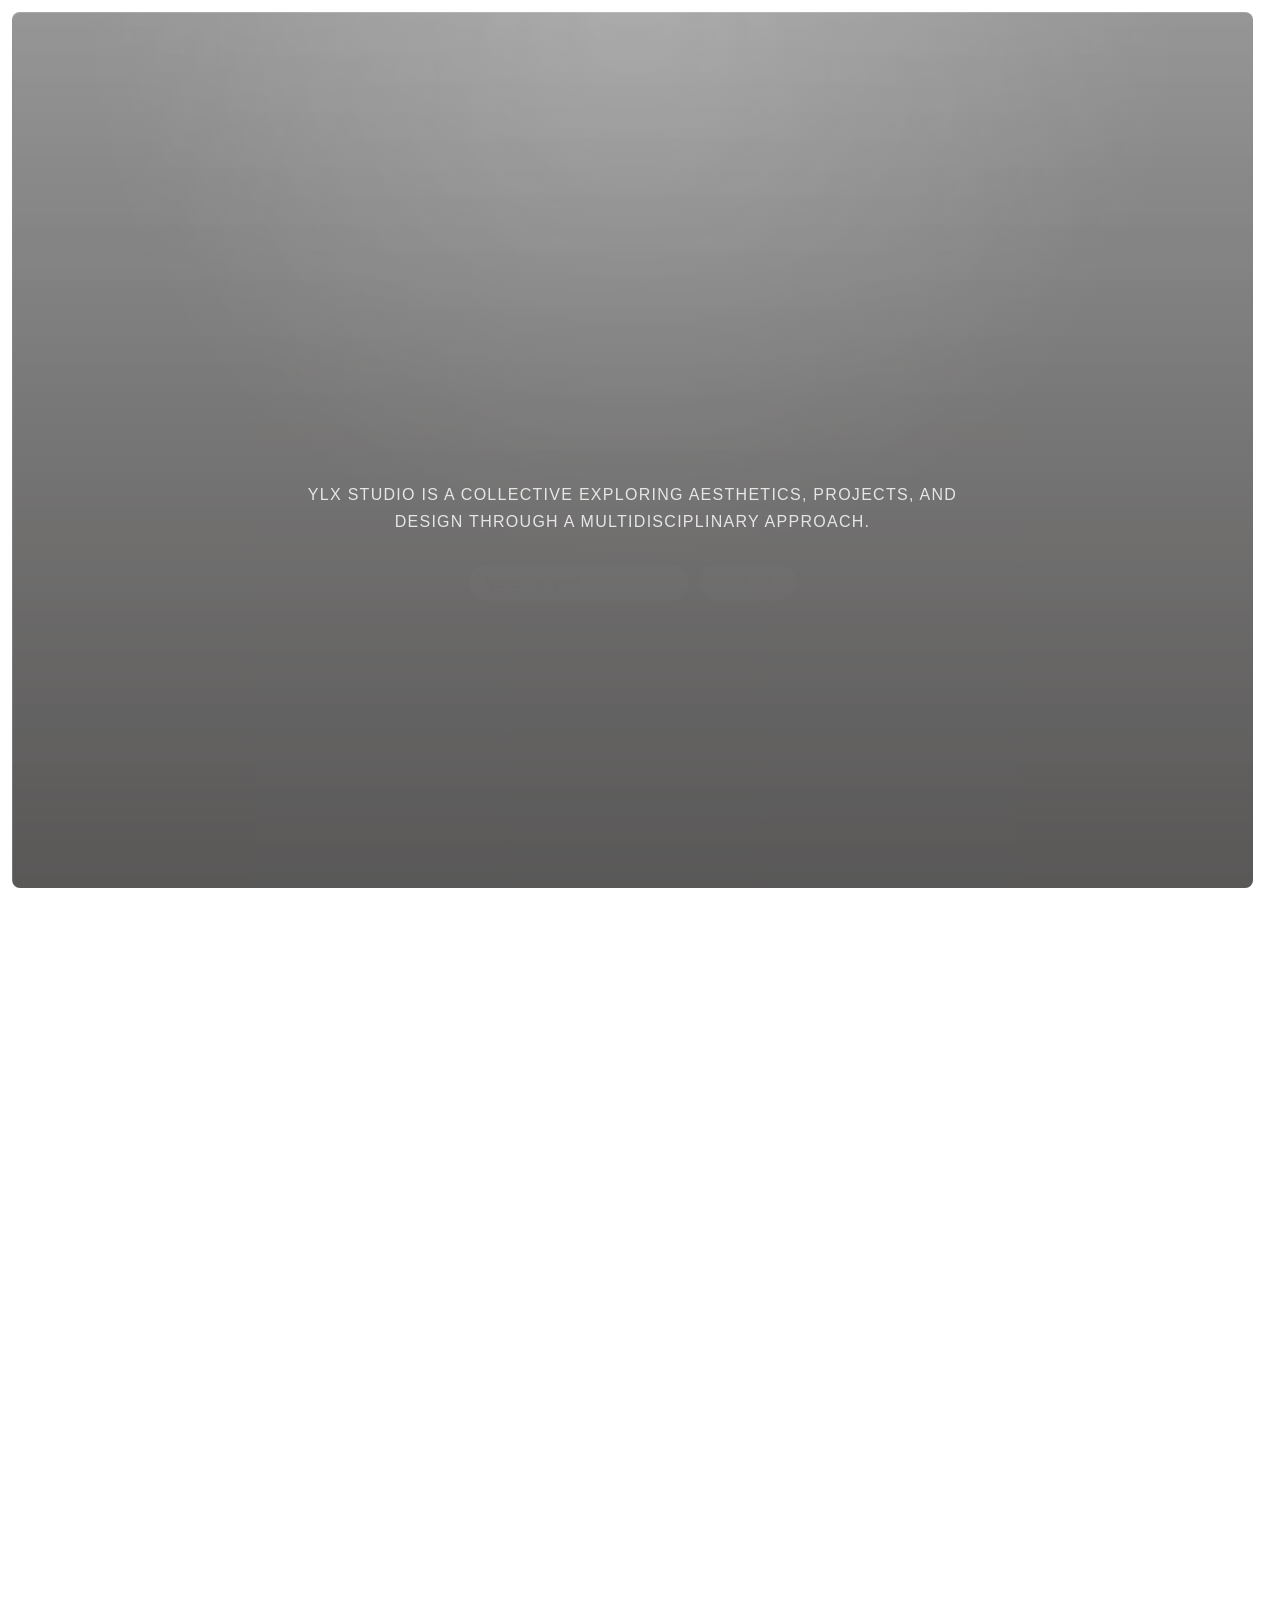
==== commit 43ecedac: "last save" ====
--- a/mineport.html
+++ b/mineport.html
@@ -71,11 +71,11 @@
                 </div>
 
                 <div class="project-filters">
-                    <button class="filter-chip" type="button">
+                    <button class="filter-chip" type="button" id="timeFilterToggle" aria-expanded="false" aria-controls="timeFilterPanel">
                         <span>Time</span>
                         <span class="filter-plus">+</span>
                     </button>
-                    <button class="filter-chip" type="button">
+                    <button class="filter-chip" type="button" id="typologyFilterToggle" aria-expanded="false" aria-controls="typologyFilterPanel">
                         <span>Typology</span>
                         <span class="filter-plus">+</span>
                     </button>
@@ -87,6 +87,22 @@
                             </span>
                         </span>
                     </button>
+                </div>
+
+                <div class="time-filter-panel" id="timeFilterPanel" aria-hidden="true">
+                    <button class="time-filter-option is-active" type="button" data-year-filter="all">All</button>
+                    <button class="time-filter-option" type="button" data-year-filter="2023">2023</button>
+                    <button class="time-filter-option" type="button" data-year-filter="2024">2024</button>
+                    <button class="time-filter-option" type="button" data-year-filter="2025">2025</button>
+                    <button class="time-filter-option" type="button" data-year-filter="2026">2026</button>
+                </div>
+
+                <div class="time-filter-panel typology-filter-panel" id="typologyFilterPanel" aria-hidden="true">
+                    <button class="time-filter-option typology-filter-option is-active" type="button" data-typology-filter="all">All</button>
+                    <button class="time-filter-option typology-filter-option" type="button" data-typology-filter="residential">Residential</button>
+                    <button class="time-filter-option typology-filter-option" type="button" data-typology-filter="culture">Culture</button>
+                    <button class="time-filter-option typology-filter-option" type="button" data-typology-filter="education">Education</button>
+                    <button class="time-filter-option typology-filter-option" type="button" data-typology-filter="religious">Religious</button>
                 </div>
             </section>
 
--- a/mineport.css
+++ b/mineport.css
@@ -865,6 +865,68 @@
     flex-wrap: wrap;
 }
 
+.time-filter-panel {
+    display: grid;
+    grid-template-columns: repeat(5, minmax(112px, 112px));
+    gap: 10px;
+    max-height: 0;
+    margin-top: 0;
+    margin-left: var(--filter-panel-offset, 0px);
+    overflow: hidden;
+    opacity: 0;
+    transform: translateY(-12px);
+    will-change: transform, opacity;
+    transition:
+        max-height 0.52s cubic-bezier(0.22, 1, 0.36, 1),
+        opacity 0.34s ease,
+        transform 0.52s cubic-bezier(0.22, 1, 0.36, 1),
+        margin-top 0.52s cubic-bezier(0.22, 1, 0.36, 1),
+        margin-left 0.28s ease;
+}
+
+.time-filter-panel.is-open {
+    max-height: 120px;
+    margin-top: 16px;
+    opacity: 1;
+    transform: translateY(0);
+}
+
+.typology-filter-panel {
+    margin-top: 8px;
+}
+
+.typology-filter-panel.is-open {
+    margin-top: 14px;
+}
+
+.time-filter-option {
+    border: none;
+    width: 112px;
+    min-height: 38px;
+    padding: 9px 14px;
+    border-radius: 999px;
+    background: rgba(231, 231, 229, 0.88);
+    color: #67625d;
+    font-size: 0.68rem;
+    letter-spacing: 0.14em;
+    text-transform: uppercase;
+    cursor: pointer;
+    transition: background-color 0.28s ease, color 0.28s ease, box-shadow 0.28s ease;
+}
+
+.time-filter-option:hover,
+.time-filter-option:focus-visible {
+    background: rgba(221, 221, 218, 0.92);
+    color: #171514;
+    outline: none;
+}
+
+.time-filter-option.is-active {
+    background: #171514;
+    color: #ffffff;
+    box-shadow: 0 10px 20px rgba(23, 21, 20, 0.08);
+}
+
 .filter-chip {
     position: relative;
     display: inline-flex;
@@ -1022,6 +1084,20 @@
     align-items: start;
 }
 
+.project-empty-state {
+    display: none;
+    width: calc(100% - (var(--project-edge-inset) * 2));
+    margin: 28px auto 0;
+    color: #7d7770;
+    font-size: 0.88rem;
+    letter-spacing: 0.08em;
+    text-transform: uppercase;
+}
+
+.project-empty-state.is-visible {
+    display: block;
+}
+
 .project-card {
     position: relative;
     aspect-ratio: 1 / 1;
@@ -1799,16 +1875,14 @@
 
 .about-support-link-standalone {
     margin-top: 10px;
-    background:
-        linear-gradient(180deg, rgba(54, 50, 46, 0.52), rgba(30, 27, 25, 0.36)),
-        rgba(22, 20, 18, 0.28);
+    background: rgba(24, 21, 19, 0.3);
     color: #f6f3ee;
-    border: 1px solid rgba(255, 255, 255, 0.16);
+    border: 1px solid rgba(255, 255, 255, 0.18);
     box-shadow:
-        inset 0 1px 0 rgba(255, 255, 255, 0.18),
-        0 10px 24px rgba(12, 10, 9, 0.11);
-    backdrop-filter: blur(20px) saturate(135%);
-    -webkit-backdrop-filter: blur(20px) saturate(135%);
+        inset 0 1px 0 rgba(255, 255, 255, 0.2),
+        0 8px 20px rgba(12, 10, 9, 0.08);
+    backdrop-filter: blur(22px) saturate(138%);
+    -webkit-backdrop-filter: blur(22px) saturate(138%);
     transition:
         background-color 0.28s ease,
         opacity 0.28s ease,
@@ -1827,14 +1901,12 @@
 
 .about-support-link-standalone:hover,
 .about-support-link-standalone:focus-visible {
-    background:
-        linear-gradient(180deg, rgba(64, 60, 55, 0.58), rgba(37, 33, 30, 0.42)),
-        rgba(28, 25, 23, 0.34);
+    background: rgba(30, 27, 25, 0.36);
     color: #ffffff;
     transform: translateY(-1px);
     box-shadow:
-        inset 0 1px 0 rgba(255, 255, 255, 0.22),
-        0 12px 26px rgba(10, 9, 8, 0.14);
+        inset 0 1px 0 rgba(255, 255, 255, 0.24),
+        0 10px 22px rgba(10, 9, 8, 0.1);
 }
 
 .about-support-link-note {
@@ -1845,15 +1917,13 @@
     width: min(320px, calc(100vw - 80px));
     padding: 12px 14px;
     border-radius: 14px;
-    background:
-        linear-gradient(180deg, rgba(50, 45, 42, 0.56), rgba(29, 25, 23, 0.42)),
-        rgba(21, 19, 17, 0.32);
-    border: 1px solid rgba(255, 255, 255, 0.14);
+    background: rgba(24, 21, 19, 0.28);
+    border: 1px solid rgba(255, 255, 255, 0.16);
     box-shadow:
-        inset 0 1px 0 rgba(255, 255, 255, 0.18),
-        0 12px 22px rgba(10, 9, 8, 0.14);
-    backdrop-filter: blur(18px) saturate(132%);
-    -webkit-backdrop-filter: blur(18px) saturate(132%);
+        inset 0 1px 0 rgba(255, 255, 255, 0.2),
+        0 10px 18px rgba(10, 9, 8, 0.1);
+    backdrop-filter: blur(20px) saturate(136%);
+    -webkit-backdrop-filter: blur(20px) saturate(136%);
     opacity: 0;
     pointer-events: none;
     transform: translateY(-8px);
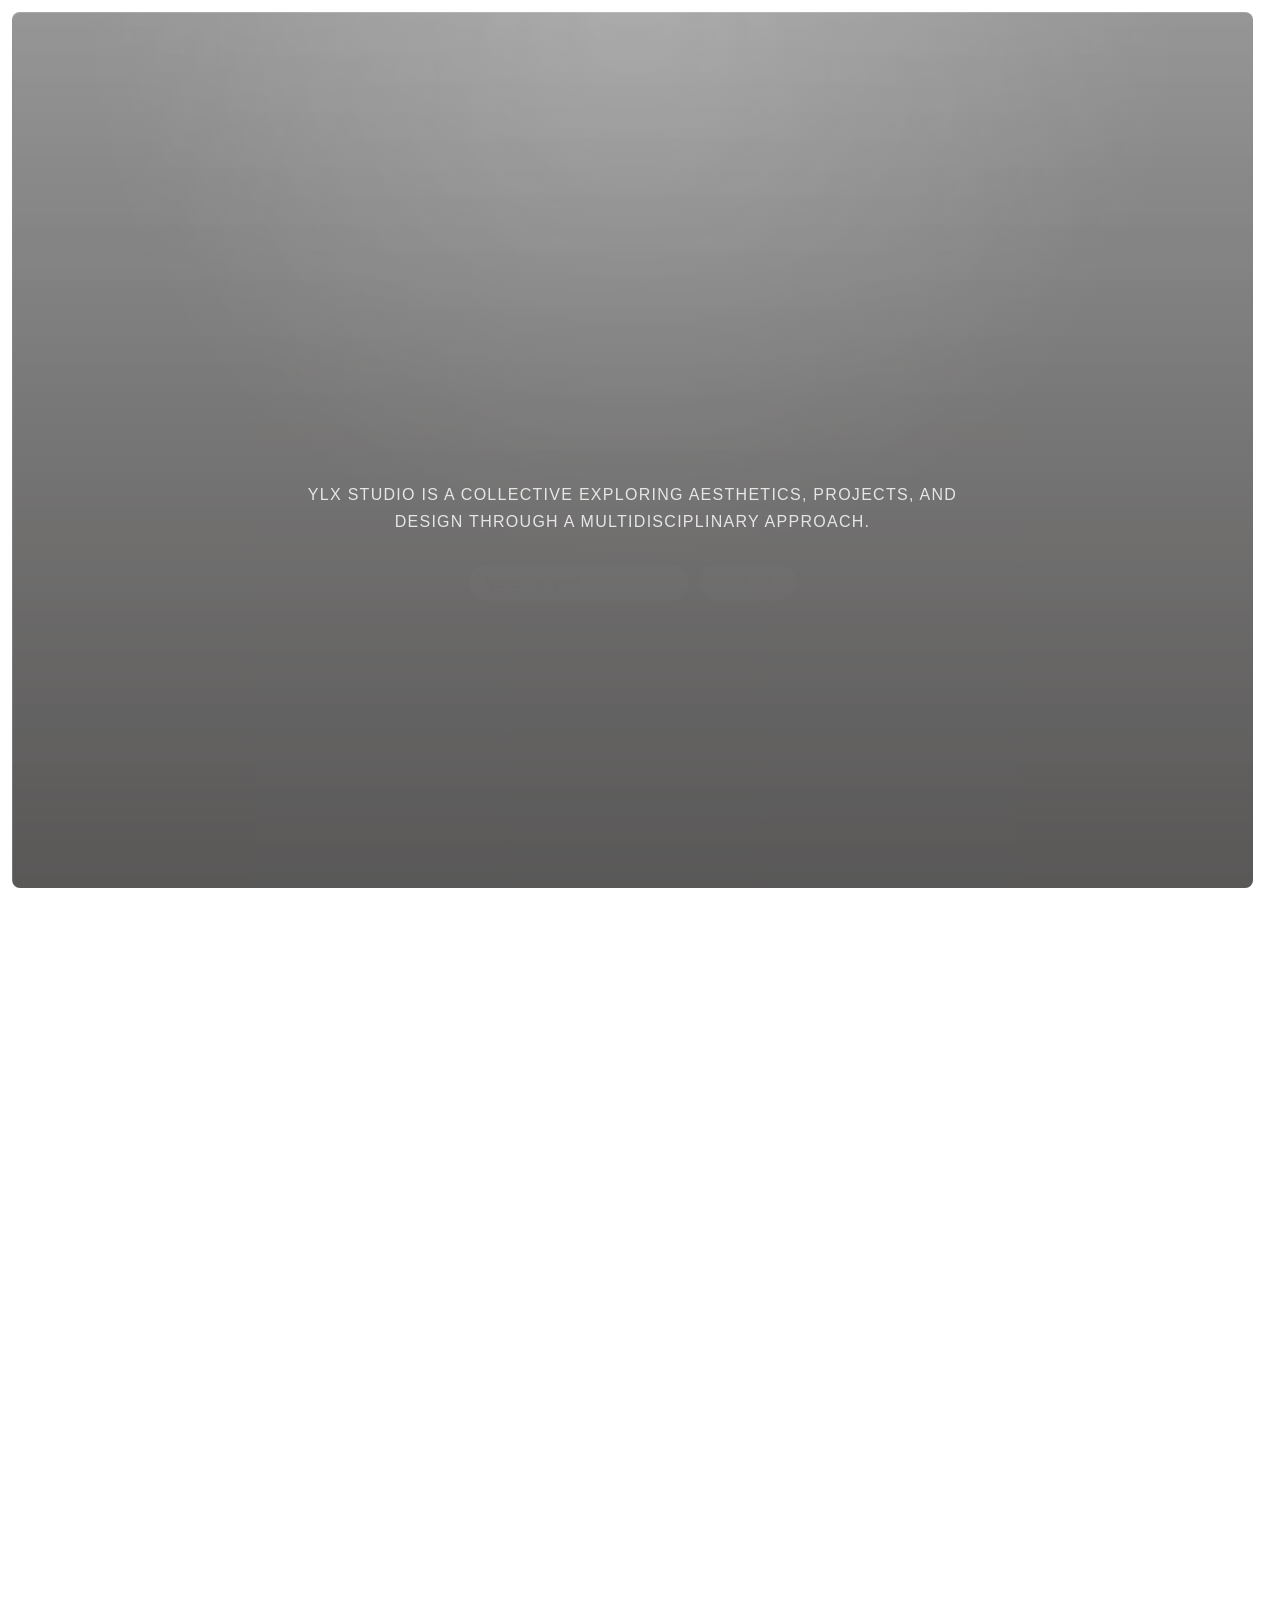
==== commit eb2eb8f1: "save" ====
--- a/mineport.html
+++ b/mineport.html
@@ -4,8 +4,8 @@
     <meta charset="UTF-8">
     <meta name="viewport" content="width=device-width, initial-scale=1.0">
     <title>YLX studio</title>
-    <link rel="stylesheet" href="mineport.css?v=148">
-    <link rel="stylesheet" href="mineport-overlays.css?v=1">
+    <link rel="stylesheet" href="styles/mineport.css?v=150">
+    <link rel="stylesheet" href="styles/mineport-overlays.css?v=1">
 </head>
 <body>
     <header class="hero" id="home">
@@ -28,11 +28,11 @@
         <div class="content">
             <h1 class="title" data-static-title="true" aria-label="YLX studio">
                 <span class="title-logo-mark" aria-hidden="true">
-                    <img class="title-logo-image" src="contact-logo.svg" alt="">
+                    <img class="title-logo-image" src="assets/icons/contact-logo.svg" alt="">
                 </span>
                 <span class="title-word">studio</span>
             </h1>
-            <p class="subtitle" id="subtitle" aria-live="polite">welcome to my home page.</p>
+            <p class="subtitle" id="subtitle" aria-live="polite">welcome to my portfolio.</p>
 
             <div class="description-wrapper">
                 <div class="description-track">
@@ -57,7 +57,7 @@
             <a class="nav-link section-floating-link" data-section-link="contact" href="#contact"><span class="section-floating-link-text">CONTACT</span></a>
         </div>
         <a class="section-floating-logo" href="#home" aria-label="Back to home">
-            <img class="section-floating-logo-image" src="contact-logo.svg" alt="">
+            <img class="section-floating-logo-image" src="assets/icons/contact-logo.svg" alt="">
         </a>
     </nav>
 
@@ -196,7 +196,7 @@
                         <article class="drawings-card">
                             <div class="drawings-media-wrap">
                                 <span class="drawings-index">001</span>
-                                <img class="drawings-image" src="drawings.png" alt="Drawing study 001">
+                                <img class="drawings-image" src="assets/images/drawings/drawings.png" alt="Drawing study 001">
                                 <div class="drawings-caption">
                                     <h3>Visual Study One</h3>
                                     <p>Research - Drawing - Composition</p>
@@ -207,7 +207,7 @@
                         <article class="drawings-card">
                             <div class="drawings-media-wrap">
                                 <span class="drawings-index">002</span>
-                                <img class="drawings-image" src="drawings1.png" alt="Drawing study 002">
+                                <img class="drawings-image" src="assets/images/drawings/drawings1.png" alt="Drawing study 002">
                                 <div class="drawings-caption">
                                     <h3>Visual Study Two</h3>
                                     <p>Observation - Detail - Rhythm</p>
@@ -218,7 +218,7 @@
                         <article class="drawings-card">
                             <div class="drawings-media-wrap">
                                 <span class="drawings-index">003</span>
-                                <img class="drawings-image" src="drawings2.JPG" alt="Drawing study 003">
+                                <img class="drawings-image" src="assets/images/drawings/drawings2.JPG" alt="Drawing study 003">
                                 <div class="drawings-caption">
                                     <h3>Visual Study Three</h3>
                                     <p>Texture - Memory - Editing</p>
@@ -229,7 +229,7 @@
                         <article class="drawings-card">
                             <div class="drawings-media-wrap">
                                 <span class="drawings-index">004</span>
-                                <img class="drawings-image" src="drawings3.JPG" alt="Drawing study 004">
+                                <img class="drawings-image" src="assets/images/drawings/drawings3.JPG" alt="Drawing study 004">
                                 <div class="drawings-caption">
                                     <h3>Visual Study Four</h3>
                                     <p>Framing - Shadow - Sequence</p>
@@ -240,7 +240,7 @@
                         <article class="drawings-card">
                             <div class="drawings-media-wrap">
                                 <span class="drawings-index">005</span>
-                                <img class="drawings-image" src="drawings4.JPG" alt="Drawing study 005">
+                                <img class="drawings-image" src="assets/images/drawings/drawings4.JPG" alt="Drawing study 005">
                                 <div class="drawings-caption">
                                     <h3>Visual Study Five</h3>
                                     <p>Sketch - Form - Quiet</p>
@@ -251,7 +251,7 @@
                         <article class="drawings-card">
                             <div class="drawings-media-wrap">
                                 <span class="drawings-index">006</span>
-                                <img class="drawings-image" src="drawings5.JPG" alt="Drawing study 006">
+                                <img class="drawings-image" src="assets/images/drawings/drawings5.JPG" alt="Drawing study 006">
                                 <div class="drawings-caption">
                                     <h3>Visual Study Six</h3>
                                     <p>Line - Timing - View</p>
@@ -262,7 +262,7 @@
                         <article class="drawings-card">
                             <div class="drawings-media-wrap">
                                 <span class="drawings-index">007</span>
-                                <img class="drawings-image" src="drawings6.JPG" alt="Drawing study 007">
+                                <img class="drawings-image" src="assets/images/drawings/drawings6.JPG" alt="Drawing study 007">
                                 <div class="drawings-caption">
                                     <h3>Visual Study Seven</h3>
                                     <p>Frame - Memory - Tone</p>
@@ -273,7 +273,7 @@
                         <article class="drawings-card">
                             <div class="drawings-media-wrap">
                                 <span class="drawings-index">008</span>
-                                <img class="drawings-image" src="drawings7.JPG" alt="Drawing study 008">
+                                <img class="drawings-image" src="assets/images/drawings/drawings7.JPG" alt="Drawing study 008">
                                 <div class="drawings-caption">
                                     <h3>Visual Study Eight</h3>
                                     <p>Surface - Space - Detail</p>
@@ -284,7 +284,7 @@
                         <article class="drawings-card">
                             <div class="drawings-media-wrap">
                                 <span class="drawings-index">009</span>
-                                <img class="drawings-image" src="drawings8.png" alt="Drawing study 009">
+                                <img class="drawings-image" src="assets/images/drawings/drawings8.png" alt="Drawing study 009">
                                 <div class="drawings-caption">
                                     <h3>Visual Study Nine</h3>
                                     <p>Research - Pace - Focus</p>
@@ -295,7 +295,7 @@
                         <article class="drawings-card">
                             <div class="drawings-media-wrap">
                                 <span class="drawings-index">010</span>
-                                <img class="drawings-image" src="drawings9.jpg" alt="Drawing study 010">
+                                <img class="drawings-image" src="assets/images/drawings/drawings9.jpg" alt="Drawing study 010">
                                 <div class="drawings-caption">
                                     <h3>Visual Study Ten</h3>
                                     <p>Atmosphere - Edit - Sequence</p>
@@ -346,15 +346,15 @@
                         </div>
                     </div>
 
-                    <a class="about-support-link about-support-link-standalone" href="https://www.buymeacoffee.com/" target="_blank" rel="noreferrer">
-                        <span class="about-support-link-note">If you enjoyed my work, thank you for supporting the studio.</span>
+                    <div class="about-support-link about-support-link-standalone">
+                        <span class="about-support-link-note">hahaha I&apos;m just kidding</span>
                         <span class="about-support-link-text">Buy Me a Coffee</span>
-                    </a>
+                    </div>
                 </div>
 
                 <div class="about-right">
                     <div class="about-frame about-frame-link" id="aboutInstagramCard" role="button" tabindex="0" aria-label="Open Instagram prompt">
-                        <img class="about-image" src="about1.jpg" alt="YLX Studio visual reference">
+                        <img class="about-image" src="assets/images/about/about1.jpg" alt="YLX Studio visual reference">
                         <div class="about-instagram-layer" aria-hidden="true">
                             <div class="about-instagram-card">
                                 <div class="about-instagram-icon">
@@ -375,7 +375,7 @@
         <div class="contact-shell">
             <div class="contact-layout">
                 <div class="contact-brand">
-                    <img class="contact-mark" src="contact-logo.svg" alt="YLX logo">
+                    <img class="contact-mark" src="assets/icons/contact-logo.svg" alt="YLX logo">
                 </div>
 
                 <div class="contact-main">
@@ -384,17 +384,6 @@
                         <div class="contact-chip-row">
                             <a class="contact-chip" href="#home">Home</a>
                             <a class="contact-chip" href="#projects">Projects</a>
-                        </div>
-                    </div>
-
-                    <div class="contact-group">
-                        <p class="contact-label">Office</p>
-                        <div class="contact-chip-row">
-                            <a class="contact-chip" href="#about">About Us</a>
-                            <button class="contact-chip" type="button">News</button>
-                            <button class="contact-chip" type="button">Our Team</button>
-                            <button class="contact-chip" type="button">Careers</button>
-                            <a class="contact-chip" href="#contact">Contact Us</a>
                         </div>
                     </div>
 
@@ -482,7 +471,7 @@
         </div>
     </div>
 
-    <script src="mineport-project-data.js?v=1"></script>
-    <script src="mineport.js?v=133"></script>
+    <script src="scripts/mineport-project-data.js?v=2"></script>
+    <script src="scripts/mineport.js?v=137"></script>
 </body>
 </html>
--- a/styles/mineport.css
+++ b/styles/mineport.css
@@ -0,0 +1,2954 @@
+* {
+    margin: 0;
+    padding: 0;
+    box-sizing: border-box;
+}
+
+:root {
+    --project-shell-padding: 28px;
+    --project-card-scale: 0.985;
+    --project-column-count: 3;
+    --project-edge-inset: calc((100% / var(--project-column-count)) * ((1 - var(--project-card-scale)) / 2));
+    --stack-section-overlap: 34vh;
+    --contact-section-overlap: 18vh;
+    --filter-panel-open-duration: 0.42s;
+    --filter-panel-close-duration: 0.3s;
+    --filter-option-pop-duration: 0.74s;
+    --filter-option-fade-duration: 0.42s;
+    --filter-option-open-stagger: 0.09s;
+    --filter-option-close-stagger: 0.07s;
+}
+
+html {
+    scroll-behavior: auto;
+    scrollbar-gutter: stable;
+}
+
+html.is-locked,
+body.is-locked {
+    overflow: hidden;
+    height: 100%;
+}
+
+body.is-locked .project-showcase,
+body.is-locked .drawings-section,
+body.is-locked .about-section,
+body.is-locked .contact-section,
+body.is-locked .anchor-placeholder {
+    opacity: 0.18;
+    filter: blur(3px);
+    pointer-events: none;
+    user-select: none;
+}
+
+body {
+    font-family: -apple-system, BlinkMacSystemFont, "SF Pro Display", "Helvetica Neue", Arial, sans-serif;
+    background: #ffffff;
+    color: #171514;
+}
+
+a {
+    color: inherit;
+    text-decoration: none;
+}
+
+button,
+input {
+    font: inherit;
+}
+
+.top-nav {
+    position: absolute;
+    top: 24px;
+    left: 0;
+    right: 0;
+    z-index: 3;
+    display: flex;
+    gap: 18px;
+    flex-wrap: wrap;
+    justify-content: flex-end;
+    padding-inline: calc(var(--project-shell-padding) + var(--project-edge-inset));
+}
+
+.nav-link {
+    display: inline-block;
+    padding: 7px 13px;
+    border-radius: 10px;
+    border: 1px solid rgba(255, 255, 255, 0.42);
+    background:
+        linear-gradient(180deg, rgba(255, 255, 255, 0.26), rgba(255, 255, 255, 0.1)),
+        rgba(255, 255, 255, 0.08);
+    color: white;
+    font-size: 11px;
+    letter-spacing: 0.7px;
+    backdrop-filter: blur(14px) saturate(135%);
+    -webkit-backdrop-filter: blur(14px) saturate(135%);
+    box-shadow:
+        inset 0 1px 0 rgba(255, 255, 255, 0.32),
+        0 10px 22px rgba(0, 0, 0, 0.08);
+    transition: transform 0.3s ease, background 0.3s ease, opacity 0.3s ease, box-shadow 0.3s ease, border-color 0.3s ease;
+}
+
+.nav-link:hover {
+    transform: translateY(-2px);
+    background:
+        linear-gradient(180deg, rgba(255, 255, 255, 0.32), rgba(255, 255, 255, 0.14)),
+        rgba(255, 255, 255, 0.12);
+    opacity: 0.95;
+    border-color: rgba(255, 255, 255, 0.56);
+    box-shadow:
+        inset 0 1px 0 rgba(255, 255, 255, 0.4),
+        0 14px 28px rgba(0, 0, 0, 0.12);
+}
+
+.hero {
+    position: relative;
+    width: 100%;
+    height: 100vh;
+    padding: 12px;
+    overflow: clip;
+    background: #ffffff;
+    --hero-card-width: min(50vw, 640px);
+    --hero-copy-gap: clamp(16px, 2vw, 28px);
+    --hero-copy-edge-padding: clamp(18px, 3vw, 34px);
+    --hero-story-progress: 0;
+    --hero-side-pull: 0;
+    --hero-side-scale: 1;
+    --hero-side-cluster-shift: 96px;
+    --hero-comma-width: 24px;
+    --hero-comma-height: 58px;
+    --hero-comma-shift-y: 18px;
+}
+
+.overlay {
+    position: absolute;
+    inset: 12px;
+    border-radius: 8px;
+    overflow: hidden;
+    background:
+        linear-gradient(rgba(0, 0, 0, 0.35), rgba(0, 0, 0, 0.35)),
+        url("../assets/images/main/main.png") center/cover no-repeat;
+    transition:
+        filter 1.4s cubic-bezier(0.22, 1, 0.36, 1),
+        transform 1.4s cubic-bezier(0.22, 1, 0.36, 1),
+        opacity 1.2s ease,
+        background-size 1.4s cubic-bezier(0.22, 1, 0.36, 1);
+}
+
+.overlay::after {
+    content: "";
+    position: absolute;
+    inset: 0;
+    background:
+        linear-gradient(180deg, rgba(17, 15, 14, 0.12), rgba(17, 15, 14, 0.3)),
+        radial-gradient(circle at top, rgba(255, 255, 255, 0.2), transparent 48%);
+    opacity: 0.72;
+    transition: opacity 1.2s cubic-bezier(0.22, 1, 0.36, 1);
+}
+
+.hero-visual {
+    position: absolute;
+    top: 50%;
+    left: 50%;
+    width: calc(100% - 24px);
+    height: calc(100% - 24px);
+    z-index: 1;
+    overflow: hidden;
+    border-radius: 8px;
+    background:
+        linear-gradient(180deg, rgba(19, 17, 16, 0.08), rgba(19, 17, 16, 0.2)),
+        url("../assets/images/main/main.png") center/cover no-repeat;
+    box-shadow:
+        inset 0 1px 0 rgba(255, 255, 255, 0.16),
+        0 24px 60px rgba(16, 14, 13, 0.18);
+    transform-origin: center center;
+    transform: translate(-50%, -50%);
+    transition:
+        width 2.08s cubic-bezier(0.2, 0.9, 0.22, 1),
+        height 2.08s cubic-bezier(0.2, 0.9, 0.22, 1),
+        border-radius 2.08s cubic-bezier(0.2, 0.9, 0.22, 1),
+        clip-path 2.08s cubic-bezier(0.2, 0.9, 0.22, 1),
+        transform 2.08s cubic-bezier(0.2, 0.9, 0.22, 1),
+        box-shadow 2.08s cubic-bezier(0.2, 0.9, 0.22, 1),
+        opacity 0.8s ease;
+    clip-path: inset(0 round 8px);
+}
+
+.hero-visual::after {
+    content: "";
+    position: absolute;
+    inset: 0;
+    background:
+        linear-gradient(180deg, rgba(255, 255, 255, 0.08), transparent 26%, rgba(14, 11, 10, 0.22) 100%),
+        radial-gradient(circle at top, rgba(255, 255, 255, 0.12), transparent 52%);
+    pointer-events: none;
+}
+
+.hero-visual-sides {
+    position: absolute;
+    inset: 0;
+    overflow: visible;
+    pointer-events: none;
+    opacity: 0;
+    z-index: 3;
+    transition: opacity 0.6s ease;
+}
+
+.hero-visual-side {
+    position: absolute;
+    top: 50%;
+    display: flex;
+    align-items: center;
+    overflow: visible;
+    pointer-events: none;
+    min-width: 0;
+}
+
+.hero-visual-side-left {
+    left: var(--hero-copy-edge-padding);
+    right: calc(50% + (var(--hero-card-width) / 2) + var(--hero-copy-gap));
+    justify-content: flex-end;
+    transform: translateY(-50%);
+}
+
+.hero-visual-side-right {
+    left: calc(50% + (var(--hero-card-width) / 2) + var(--hero-copy-gap));
+    right: var(--hero-copy-edge-padding);
+    justify-content: flex-start;
+    transform: translateY(-50%);
+}
+
+.hero-visual-copy {
+    display: inline-flex;
+    align-items: center;
+    min-height: 1.2em;
+    max-width: none;
+    color: #111111;
+    font-family: "Neue Haas Grotesk Display", "Helvetica Neue", "Avenir Next", "SF Pro Display", Arial, sans-serif;
+    font-size: clamp(3.5rem, 6.6vw, 7.4rem);
+    font-weight: 200;
+    letter-spacing: -0.045em;
+    text-transform: none;
+    white-space: nowrap;
+    overflow: visible;
+    text-overflow: clip;
+    padding-inline: 0.08em;
+    opacity: 0;
+    filter: blur(0);
+    will-change: transform, opacity;
+    transition:
+        opacity 0.42s ease,
+        transform 0.6s cubic-bezier(0.22, 1, 0.36, 1),
+        filter 0.6s cubic-bezier(0.22, 1, 0.36, 1);
+}
+
+.hero-visual-side-left .hero-visual-copy {
+    transform: translateX(0);
+    transform-origin: right center;
+}
+
+.hero-visual-side-right .hero-visual-copy {
+    transform: translateX(0);
+    transform-origin: left center;
+}
+
+.content {
+    position: absolute;
+    top: 50%;
+    left: 50%;
+    transform: translate(-50%, -50%);
+    width: calc(100% - ((var(--project-shell-padding) + var(--project-edge-inset)) * 2));
+    max-width: 1320px;
+    text-align: center;
+    color: white;
+    z-index: 2;
+    transition:
+        opacity 0.72s cubic-bezier(0.22, 1, 0.36, 1),
+        transform 1.1s cubic-bezier(0.22, 1, 0.36, 1),
+        filter 1.1s cubic-bezier(0.22, 1, 0.36, 1);
+}
+
+.hero.is-entered .content {
+    opacity: 0;
+    filter: blur(12px);
+    transform: translate(-50%, calc(-50% + 22px)) scale(0.96);
+    pointer-events: none;
+}
+
+.hero.is-entered .overlay {
+    transform: scale(0.985);
+    filter: saturate(0.8) blur(8px);
+    opacity: 0;
+}
+
+.hero.is-entered .overlay::after {
+    opacity: 0.88;
+}
+
+.hero.is-entered .hero-visual {
+    inset: auto;
+    top: 50%;
+    left: 50%;
+    width: calc(var(--hero-card-width) - ((var(--hero-card-width) - var(--hero-comma-width)) * var(--hero-story-progress)));
+    height: calc((100% - 24px) - (((100% - 24px) - var(--hero-comma-height)) * var(--hero-story-progress)));
+    border-radius: calc(30px + (999px * var(--hero-story-progress)));
+    clip-path: inset(0 round calc(30px + (999px * var(--hero-story-progress))));
+    transform: translate(-50%, calc(-50% + (var(--hero-comma-shift-y) * var(--hero-story-progress)))) rotate(calc(10deg * var(--hero-story-progress)));
+    box-shadow:
+        inset 0 1px 0 rgba(255, 255, 255, 0.16),
+        0 38px 110px rgba(18, 15, 13, 0.28);
+}
+
+.hero.is-comma-phase .hero-visual {
+    border-radius: 0;
+    clip-path: polygon(18% 0, 100% 0, 100% 56%, 64% 100%, 20% 100%, 46% 54%, 18% 54%);
+    background-position: center center;
+}
+
+.hero.is-morph-complete .hero-visual-sides {
+    opacity: 1;
+    pointer-events: auto;
+}
+
+.hero.is-morph-complete .hero-visual-copy {
+    filter: blur(0);
+}
+
+.hero.is-morph-complete .hero-visual-side-left .hero-visual-copy {
+    animation: hero-side-reveal-left 1.16s cubic-bezier(0.18, 1, 0.32, 1) forwards;
+}
+
+.hero.is-morph-complete .hero-visual-side-right .hero-visual-copy {
+    animation: hero-side-reveal-right 1.16s cubic-bezier(0.18, 1, 0.32, 1) 0.08s forwards;
+}
+
+.hero.is-story-scrubbing .hero-visual {
+    transition: none;
+    box-shadow:
+        inset 0 1px 0 rgba(255, 255, 255, calc(0.16 - (0.06 * var(--hero-story-progress)))),
+        0 calc(38px - (22px * var(--hero-story-progress))) calc(110px - (64px * var(--hero-story-progress))) rgba(18, 15, 13, calc(0.28 - (0.17 * var(--hero-story-progress))));
+}
+
+.hero.is-story-scrubbing .hero-visual-side-left .hero-visual-copy,
+.hero.is-story-scrubbing .hero-visual-side-right .hero-visual-copy {
+    animation: none;
+    opacity: 1;
+}
+
+.hero.is-story-scrubbing .hero-visual-side-left {
+    transform: translate(calc(var(--hero-story-progress) * var(--hero-side-cluster-shift)), -50%);
+}
+
+.hero.is-story-scrubbing .hero-visual-side-right {
+    transform: translate(calc(var(--hero-story-progress) * var(--hero-side-cluster-shift) * -1), -50%);
+}
+
+.hero.is-story-scrubbing .hero-visual-side-left .hero-visual-copy {
+    transform: translate3d(calc(var(--hero-side-pull) * 36px), 0, 0) scale(var(--hero-side-scale));
+}
+
+.hero.is-story-scrubbing .hero-visual-side-right .hero-visual-copy {
+    transform: translate3d(calc(var(--hero-side-pull) * -36px), 0, 0) scale(var(--hero-side-scale));
+}
+
+.hero.is-story-complete .hero-visual-side-left {
+    transform: translate(var(--hero-side-cluster-shift), -50%);
+}
+
+.hero.is-story-complete .hero-visual-side-right {
+    transform: translate(calc(var(--hero-side-cluster-shift) * -1), -50%);
+}
+
+.hero.is-story-complete .hero-visual-side-left .hero-visual-copy {
+    opacity: 1;
+    transform: translate3d(36px, 0, 0) scale(0.84);
+}
+
+.hero.is-story-complete .hero-visual-side-right .hero-visual-copy {
+    opacity: 1;
+    transform: translate3d(-36px, 0, 0) scale(0.84);
+}
+
+.hero-sentence {
+    position: absolute;
+    inset: 0;
+    z-index: 4;
+    pointer-events: none;
+    display: none;
+}
+
+.hero-sentence-copy {
+    position: absolute;
+    top: calc(50% + var(--hero-comma-shift-y));
+    color: #111111;
+    font-family: "Helvetica Neue", "Avenir Next", "SF Pro Display", Arial, sans-serif;
+    font-size: clamp(3.2rem, 6vw, 6.8rem);
+    font-weight: 200;
+    letter-spacing: -0.045em;
+    line-height: 0.92;
+    opacity: 0;
+    will-change: transform, opacity;
+}
+
+.hero-sentence-copy-left {
+    right: calc(50% + (var(--hero-comma-width) / 2) + 18px);
+    transform: translate3d(calc((1 - var(--hero-story-progress)) * 112px), -50%, 0) scale(calc(0.97 + (0.03 * var(--hero-story-progress))));
+}
+
+.hero-sentence-copy-right {
+    left: calc(50% + (var(--hero-comma-width) / 2) + 18px);
+    transform: translate3d(calc((1 - var(--hero-story-progress)) * -112px), -50%, 0) scale(calc(0.97 + (0.03 * var(--hero-story-progress))));
+}
+
+@keyframes hero-side-reveal-left {
+    0% {
+        opacity: 0;
+        transform: translate3d(132px, 0, 0) scale(0.88);
+    }
+
+    42% {
+        opacity: 1;
+        transform: translate3d(-34px, 0, 0) scale(1.06);
+    }
+
+    66% {
+        opacity: 1;
+        transform: translate3d(16px, 0, 0) scale(0.985);
+    }
+
+    100% {
+        opacity: 1;
+        transform: translate3d(0, 0, 0) scale(1);
+    }
+}
+
+@keyframes hero-side-reveal-right {
+    0% {
+        opacity: 0;
+        transform: translate3d(-132px, 0, 0) scale(0.88);
+    }
+
+    42% {
+        opacity: 1;
+        transform: translate3d(34px, 0, 0) scale(1.06);
+    }
+
+    66% {
+        opacity: 1;
+        transform: translate3d(-16px, 0, 0) scale(0.985);
+    }
+
+    100% {
+        opacity: 1;
+        transform: translate3d(0, 0, 0) scale(1);
+    }
+}
+
+.title {
+    display: inline-flex;
+    align-items: flex-end;
+    justify-content: center;
+    gap: 0.3em;
+    font-size: 72px;
+    font-weight: 300;
+    letter-spacing: 4px;
+    margin-bottom: 12px;
+    opacity: 0;
+    transform: translate3d(0, 0, 0);
+    transition: opacity 1.2s linear;
+}
+
+.title-logo-mark {
+    display: inline-flex;
+    align-items: center;
+    justify-content: center;
+    width: 2.65em;
+    flex: 0 0 auto;
+}
+
+.title-logo-image {
+    display: block;
+    width: 100%;
+    height: auto;
+    filter: brightness(0) invert(1);
+}
+
+.title-word {
+    display: inline-block;
+    letter-spacing: 0.12em;
+    text-transform: lowercase;
+}
+
+.subtitle {
+    font-size: 28px;
+    margin-bottom: 20px;
+    opacity: 0;
+    transition: opacity 1.2s linear;
+}
+
+.content.is-intro-ready .title {
+    opacity: 1;
+}
+
+.content.is-intro-ready .subtitle {
+    opacity: 0.9;
+}
+
+.subtitle-line {
+    display: inline-flex;
+    flex-wrap: wrap;
+    justify-content: center;
+    gap: 0.02em;
+}
+
+.subtitle:hover,
+.subtitle:focus-visible {
+    opacity: 1;
+}
+
+.subtitle.is-waving .drawings-title-char {
+    animation: drawings-title-wave 1.02s cubic-bezier(0.2, 0.9, 0.24, 1) both;
+    animation-delay: calc(var(--char-index, 0) * 70ms);
+}
+
+.description-wrapper {
+    width: min(720px, 100%);
+    overflow: visible;
+    margin: 0 auto 30px;
+    opacity: 0;
+    transform: none;
+    animation: hero-copy-slow-reveal 5.6s linear 2s both;
+}
+
+.description-track {
+    display: block;
+    width: 100%;
+    font-family: "Helvetica Neue", "Avenir Next", "SF Pro Display", Arial, sans-serif;
+    font-size: 16px;
+    font-weight: 200;
+    line-height: 1.65;
+    letter-spacing: 0.08em;
+    text-transform: uppercase;
+    color: rgba(255, 255, 255, 0);
+    animation: hero-copy-ink-in 5.6s linear 2s both;
+    transition: color 0.5s ease;
+}
+
+.description-copy {
+    display: block;
+    white-space: normal;
+    padding-right: 0;
+}
+
+.description-copy[aria-hidden="true"] {
+    display: none;
+}
+
+.description-wrapper:hover .description-track {
+    color: rgba(255, 255, 255, 0.94);
+}
+
+@keyframes hero-copy-rise {
+    0% {
+        opacity: 0;
+        transform: translateY(18px) scale(0.98);
+    }
+
+    65% {
+        opacity: 1;
+        transform: translateY(-3px) scale(1.01);
+    }
+
+    100% {
+        opacity: 0.82;
+        transform: translateY(0) scale(1);
+    }
+}
+
+@keyframes hero-copy-slow-reveal {
+    0% {
+        opacity: 0;
+        transform: none;
+    }
+
+    100% {
+        opacity: 1;
+        transform: none;
+    }
+}
+
+@keyframes hero-copy-ink-in {
+    0% {
+        color: rgba(255, 255, 255, 0);
+    }
+
+    100% {
+        color: rgba(255, 255, 255, 0.82);
+    }
+}
+
+.form {
+    display: flex;
+    justify-content: center;
+    gap: 10px;
+    flex-wrap: wrap;
+    opacity: 0.02;
+    transform: none;
+    filter: none;
+    pointer-events: none;
+    transition:
+        opacity 2.1s linear,
+        transform 0s linear,
+        filter 0s linear;
+}
+
+.form.is-visible {
+    opacity: 1;
+    transform: none;
+    filter: none;
+    pointer-events: auto;
+}
+
+.input {
+    padding: 10px 16px;
+    border-radius: 999px;
+    border: none;
+    outline: none;
+    caret-color: #111111;
+    font-size: 14px;
+    width: 220px;
+    transition: box-shadow 0.25s ease, opacity 0.25s ease;
+}
+
+.input:hover {
+    opacity: 0.95;
+}
+
+.input:focus {
+    box-shadow: 0 0 0 3px rgba(255, 255, 255, 0.25);
+}
+
+.btn {
+    padding: 10px 22px;
+    border-radius: 999px;
+    border: none;
+    background: rgba(255, 255, 255, 0.96);
+    color: #8c7f84;
+    cursor: pointer;
+    font-family: "Helvetica Neue", "SF Pro Display", Arial, sans-serif;
+    font-size: 12px;
+    font-weight: 300;
+    letter-spacing: 0.22em;
+    text-transform: uppercase;
+    box-shadow: 0 10px 30px rgba(255, 255, 255, 0.18);
+    transition: transform 0.4s ease, opacity 0.4s ease, box-shadow 0.4s ease;
+}
+
+.btn:hover {
+    transform: scale(1.05);
+    opacity: 0.9;
+    box-shadow: 0 14px 34px rgba(255, 255, 255, 0.26);
+}
+
+.project-showcase {
+    position: relative;
+    z-index: 4;
+    padding: 22px var(--project-shell-padding) 40px;
+    background: #ffffff;
+}
+
+.showcase-shell {
+    width: 100%;
+}
+
+.section-floating-nav {
+    position: fixed;
+    top: 24px;
+    left: 50%;
+    z-index: 14;
+    display: flex;
+    gap: 6px;
+    flex-wrap: nowrap;
+    justify-content: center;
+    align-items: center;
+    width: min(calc(100% - 48px), 620px);
+    padding: 6px;
+    overflow: hidden;
+    background:
+        linear-gradient(180deg, rgba(255, 255, 255, 0.78), rgba(246, 244, 238, 0.64)),
+        rgba(255, 255, 255, 0.5);
+    border: 1px solid rgba(255, 255, 255, 0.52);
+    border-radius: 999px;
+    box-shadow:
+        inset 0 1px 0 rgba(255, 255, 255, 0.72),
+        0 18px 38px rgba(75, 70, 57, 0.14);
+    backdrop-filter: blur(24px) saturate(135%);
+    -webkit-backdrop-filter: blur(24px) saturate(135%);
+    transform: translateX(-50%) translateY(-22px) scale(0.97);
+    opacity: 0;
+    pointer-events: none;
+    transition:
+        opacity 0.58s cubic-bezier(0.22, 1, 0.36, 1),
+        transform 0.78s cubic-bezier(0.22, 1, 0.36, 1),
+        width 0.82s cubic-bezier(0.22, 1, 0.36, 1),
+        padding 0.82s cubic-bezier(0.22, 1, 0.36, 1),
+        gap 0.82s cubic-bezier(0.22, 1, 0.36, 1);
+}
+
+.section-floating-nav.is-visible {
+    opacity: 1;
+    pointer-events: auto;
+    transform: translateX(-50%) translateY(0) scale(1);
+}
+
+.section-floating-nav.is-collapsed {
+    width: 68px;
+    gap: 0;
+    padding-inline: 6px;
+}
+
+.section-floating-links {
+    display: flex;
+    flex: 1 1 auto;
+    gap: 6px;
+    min-width: 0;
+    width: 100%;
+    max-width: 100%;
+    transform-origin: center center;
+    transition:
+        max-width 0.82s cubic-bezier(0.22, 1, 0.36, 1),
+        opacity 0.42s ease,
+        transform 0.82s cubic-bezier(0.22, 1, 0.36, 1);
+}
+
+.section-floating-nav.is-collapsed .section-floating-links {
+    max-width: 0;
+    opacity: 0;
+    transform: scaleX(0.68);
+    pointer-events: none;
+}
+
+.section-floating-link {
+    flex: 1 1 0;
+    min-width: 0;
+    padding: 8px 12px;
+    border-radius: 999px;
+    border-color: transparent;
+    background:
+        linear-gradient(180deg, rgba(255, 255, 255, 0.2), rgba(255, 255, 255, 0.08)),
+        rgba(255, 255, 255, 0.04);
+    color: #3b372f;
+    text-align: center;
+    font-size: 10px;
+    letter-spacing: 0.11em;
+    line-height: 1;
+    text-shadow: 0 0 0 rgba(255, 255, 255, 0);
+    box-shadow: none;
+    backdrop-filter: none;
+    -webkit-backdrop-filter: none;
+    transform: none;
+    transition: background 0.18s ease, color 0.18s ease, box-shadow 0.18s ease, opacity 0.18s ease, text-shadow 0.18s ease;
+}
+
+.section-floating-link .section-floating-link-text {
+    display: inline-block;
+    transform: scale(1);
+    transform-origin: center center;
+    transition: transform 0.22s cubic-bezier(0.22, 1, 0.36, 1), letter-spacing 0.22s cubic-bezier(0.22, 1, 0.36, 1);
+}
+
+.section-floating-link:hover,
+.section-floating-link:focus-visible {
+    background:
+        linear-gradient(180deg, rgba(255, 255, 255, 0.34), rgba(255, 255, 255, 0.14)),
+        rgba(255, 255, 255, 0.08);
+    border-color: transparent;
+    box-shadow: none;
+    transform: none;
+    text-shadow: 0 1px 10px rgba(255, 255, 255, 0.22);
+}
+
+.section-floating-link:hover .section-floating-link-text,
+.section-floating-link:focus-visible .section-floating-link-text {
+    transform: scale(1.08);
+}
+
+.section-floating-link:active {
+    color: #26231d;
+    text-shadow: 0 1px 12px rgba(255, 255, 255, 0.3);
+}
+
+.section-floating-link:active .section-floating-link-text {
+    transform: scale(0.96);
+}
+
+.section-floating-link.is-active {
+    background:
+        linear-gradient(180deg, rgba(166, 166, 166, 0.62), rgba(138, 138, 138, 0.48)),
+        rgba(150, 150, 150, 0.44);
+    border-color: transparent;
+    color: #ffffff;
+    box-shadow:
+        inset 0 1px 0 rgba(255, 255, 255, 0.14),
+        0 6px 14px rgba(90, 90, 90, 0.1);
+}
+
+.section-floating-logo {
+    display: inline-flex;
+    align-items: center;
+    justify-content: center;
+    width: 0;
+    height: 44px;
+    overflow: hidden;
+    flex: 0 0 auto;
+    border-radius: 999px;
+    background:
+        linear-gradient(180deg, rgba(255, 255, 255, 0.34), rgba(255, 255, 255, 0.18)),
+        rgba(255, 255, 255, 0.12);
+    opacity: 0;
+    transform: scale(0.82);
+    transition:
+        width 0.82s cubic-bezier(0.22, 1, 0.36, 1),
+        opacity 0.38s ease,
+        transform 0.82s cubic-bezier(0.22, 1, 0.36, 1);
+}
+
+.section-floating-nav.is-collapsed .section-floating-logo {
+    width: 44px;
+    opacity: 1;
+    transform: scale(1);
+}
+
+.section-floating-logo-image {
+    width: 50px;
+    height: 50px;
+    object-fit: contain;
+}
+
+.project-intro {
+    position: relative;
+    width: calc(100% - (var(--project-edge-inset) * 2));
+    margin: 300px auto 34px;
+    padding-bottom: 92px;
+}
+
+.project-categories {
+    display: flex;
+    gap: 18px;
+    flex-wrap: wrap;
+    align-items: baseline;
+    margin-bottom: 22px;
+}
+
+.category-link {
+    border: none;
+    background: transparent;
+    color: #9d9a95;
+    font-size: clamp(2.15rem, 4.4vw, 3.7rem);
+    letter-spacing: -0.075em;
+    font-weight: 300;
+    line-height: 0.95;
+    cursor: pointer;
+    opacity: 1;
+    transform: none;
+    transition: color 0.28s ease;
+}
+
+.category-link:hover,
+.category-link:focus-visible {
+    color: #11100f;
+    opacity: 1;
+    transform: none;
+    outline: none;
+}
+
+.category-link.is-active {
+    color: #11100f;
+    font-weight: 300;
+}
+
+.project-filters {
+    display: flex;
+    gap: 22px;
+    flex-wrap: wrap;
+}
+
+.time-filter-panel {
+    position: absolute;
+    top: calc(100% - 74px);
+    left: 0;
+    display: grid;
+    grid-template-columns: repeat(5, minmax(112px, 112px));
+    gap: 10px;
+    max-height: 0;
+    margin-left: var(--filter-panel-offset, 0px);
+    overflow: hidden;
+    opacity: 0;
+    visibility: hidden;
+    pointer-events: none;
+    transform: translateY(6px);
+    transform-origin: top center;
+    will-change: transform, opacity;
+    transition:
+        max-height var(--filter-panel-close-duration) cubic-bezier(0.4, 0, 1, 1),
+        opacity 0.22s ease,
+        transform var(--filter-panel-close-duration) cubic-bezier(0.4, 0, 1, 1),
+        margin-left 0.42s ease,
+        visibility 0s linear 0.18s;
+}
+
+.time-filter-panel.is-open,
+.time-filter-panel.is-closing {
+    max-height: 120px;
+    opacity: 1;
+    visibility: visible;
+    transform: translateY(0);
+}
+
+.time-filter-panel.is-open {
+    pointer-events: auto;
+    transition:
+        max-height var(--filter-panel-open-duration) cubic-bezier(0.22, 1, 0.36, 1),
+        opacity 0.3s ease,
+        transform var(--filter-panel-open-duration) cubic-bezier(0.22, 1, 0.36, 1),
+        margin-left 0.42s ease,
+        visibility 0s linear 0s;
+}
+
+.time-filter-panel.is-closing {
+    pointer-events: none;
+    transition:
+        max-height 0s linear 0.56s,
+        opacity 0.22s ease,
+        transform 0.22s ease,
+        margin-left 0.42s ease,
+        visibility 0s linear 0.56s;
+}
+
+.typology-filter-panel {
+    top: calc(100% - 74px);
+}
+
+.time-filter-option {
+    --filter-option-index: 0;
+    border: none;
+    min-width: 112px;
+    width: max-content;
+    min-height: 38px;
+    padding: 9px 16px;
+    border-radius: 999px;
+    background: rgba(231, 231, 229, 0.88);
+    color: #67625d;
+    font-size: 0.68rem;
+    letter-spacing: 0.14em;
+    text-transform: uppercase;
+    cursor: pointer;
+    white-space: nowrap;
+    opacity: 0;
+    transform: scale(0.96);
+    transition:
+        opacity 0.26s ease,
+        transform 0.3s cubic-bezier(0.22, 1, 0.36, 1),
+        background-color 0.28s ease,
+        color 0.28s ease,
+        box-shadow 0.28s ease;
+}
+
+.time-filter-panel.is-open .time-filter-option {
+    opacity: 1;
+    transform: scale(1);
+    transition:
+        opacity 0.34s ease,
+        transform 0.42s cubic-bezier(0.18, 1, 0.36, 1),
+        background-color 0.28s ease,
+        color 0.28s ease,
+        box-shadow 0.28s ease;
+}
+
+.time-filter-panel.is-open .time-filter-option {
+    transition-delay: calc(var(--filter-option-index) * 88ms);
+}
+
+.time-filter-panel:not(.is-open) .time-filter-option {
+    transition-delay: calc((4 - var(--filter-option-index)) * 96ms);
+}
+
+.time-filter-panel.is-closing .time-filter-option {
+    opacity: 0;
+    transform: scale(0.96);
+    transition-delay: calc((4 - var(--filter-option-index)) * 96ms);
+}
+
+.time-filter-panel .time-filter-option:nth-child(1) {
+    --filter-option-index: 0;
+}
+
+.time-filter-panel .time-filter-option:nth-child(2) {
+    --filter-option-index: 1;
+}
+
+.time-filter-panel .time-filter-option:nth-child(3) {
+    --filter-option-index: 2;
+}
+
+.time-filter-panel .time-filter-option:nth-child(4) {
+    --filter-option-index: 3;
+}
+
+.time-filter-panel .time-filter-option:nth-child(5) {
+    --filter-option-index: 4;
+}
+
+.time-filter-option:hover,
+.time-filter-option:focus-visible {
+    background: rgba(221, 221, 218, 0.92);
+    color: #171514;
+    outline: none;
+}
+
+.time-filter-option.is-active {
+    background: #171514;
+    color: #ffffff;
+    box-shadow: 0 10px 20px rgba(23, 21, 20, 0.08);
+}
+
+@media (prefers-reduced-motion: reduce) {
+    .time-filter-panel,
+    .time-filter-panel.is-open,
+    .time-filter-option {
+        transition-duration: 0.01ms !important;
+        transition-delay: 0s !important;
+    }
+}
+
+.filter-chip {
+    position: relative;
+    display: inline-flex;
+    align-items: center;
+    justify-content: space-between;
+    gap: 16px;
+    border: none;
+    min-width: 122px;
+    padding: 11px 18px 10px;
+    border-radius: 9px;
+    background: #e7e7e5;
+    color: #1a1817;
+    overflow: hidden;
+    isolation: isolate;
+    text-transform: uppercase;
+    font-size: 10px;
+    font-weight: 500;
+    letter-spacing: 0.18em;
+    cursor: pointer;
+    transition: transform 0.28s ease, box-shadow 0.6s ease, color 0.6s ease;
+}
+
+.filter-chip::before {
+    content: "";
+    position: absolute;
+    inset: 0;
+    z-index: 0;
+    background: linear-gradient(180deg, #ececea 0%, #dededb 100%);
+    opacity: 0;
+    transition: opacity 0.6s ease;
+}
+
+.filter-chip > * {
+    position: relative;
+    z-index: 1;
+}
+
+.filter-plus {
+    font-size: 1.35rem;
+    font-weight: 300;
+    line-height: 1;
+    letter-spacing: 0;
+    text-transform: none;
+    transition: transform 0.28s ease, opacity 0.28s ease;
+}
+
+.filter-icon {
+    min-width: 56px;
+    justify-content: center;
+    gap: 0;
+    padding: 11px 0 10px;
+}
+
+.filter-icon.is-active {
+    background: #ddddda;
+    box-shadow: 0 10px 22px rgba(23, 21, 20, 0.08);
+}
+
+.filter-icon-window {
+    position: relative;
+    width: 16px;
+    height: 14px;
+    overflow: hidden;
+    display: inline-flex;
+    align-items: flex-start;
+    justify-content: center;
+}
+
+.filter-icon-track {
+    display: flex;
+    flex-direction: column;
+    gap: 6px;
+    transform: translateY(0);
+    transition: transform 0.34s ease;
+}
+
+.filter-icon.is-active .filter-icon-track {
+    transform: translateY(-20px);
+}
+
+.filter-grid-icon,
+.filter-list-icon {
+    position: relative;
+    width: 14px;
+    height: 14px;
+    display: inline-block;
+    transition: transform 0.28s ease, opacity 0.28s ease;
+}
+
+.filter-grid-icon::before {
+    content: "";
+    position: absolute;
+    top: 1px;
+    left: 0;
+    width: 3px;
+    height: 3px;
+    background: #171514;
+    border-radius: 50%;
+    box-shadow:
+        0 5px 0 #171514,
+        0 10px 0 #171514,
+        5px 0 0 #171514,
+        5px 5px 0 #171514,
+        5px 10px 0 #171514,
+        10px 5px 0 #171514;
+}
+
+.filter-list-icon::before {
+    content: "";
+    position: absolute;
+    top: 0;
+    left: 0;
+    width: 12px;
+    height: 2px;
+    border-radius: 999px;
+    background: #171514;
+    box-shadow:
+        0 5px 0 #171514,
+        0 10px 0 #171514;
+}
+
+.filter-list-icon::after {
+    content: "";
+    position: absolute;
+    top: 0;
+    left: -4px;
+    width: 2px;
+    height: 2px;
+    border-radius: 50%;
+    background: #171514;
+    box-shadow:
+        0 5px 0 #171514,
+        0 10px 0 #171514;
+}
+
+.filter-chip:hover,
+.filter-chip:focus-visible {
+    outline: none;
+}
+
+.filter-chip:hover::before,
+.filter-chip:focus-visible::before {
+    opacity: 1;
+}
+
+.filter-chip:not(.filter-icon):hover .filter-plus,
+.filter-chip:not(.filter-icon):focus-visible .filter-plus {
+    animation: filter-plus-scroll 0.48s cubic-bezier(0.32, 0.9, 0.34, 1) 1;
+}
+
+.project-grid {
+    display: grid;
+    grid-template-columns: repeat(var(--project-column-count), minmax(0, 1fr));
+    gap: 6px;
+    align-items: start;
+}
+
+.project-empty-state {
+    display: none;
+    width: calc(100% - (var(--project-edge-inset) * 2));
+    margin: 28px auto 0;
+    color: #7d7770;
+    font-size: 0.88rem;
+    letter-spacing: 0.08em;
+    text-transform: uppercase;
+}
+
+.project-empty-state.is-visible {
+    display: block;
+}
+
+.project-card {
+    position: relative;
+    aspect-ratio: 1 / 1;
+    width: calc(var(--project-card-scale) * 100%);
+    margin: 0.75% auto;
+    overflow: hidden;
+    border-radius: 12px;
+    background: #ddd;
+    box-shadow: 0 10px 28px rgba(32, 26, 20, 0.06);
+    transform-origin: center center;
+    will-change: transform, opacity;
+    transition: transform 1.35s cubic-bezier(0.16, 1, 0.3, 1), box-shadow 0.75s ease, opacity 0.75s ease;
+}
+
+.project-image {
+    position: relative;
+    width: 100%;
+    height: 100%;
+    background-size: cover;
+    background-position: center center;
+    background-repeat: no-repeat;
+    transform: scale(1.14);
+    transition: transform 0.9s ease;
+}
+
+.project-image::after {
+    content: "";
+    position: absolute;
+    inset: 0;
+    pointer-events: none;
+    background:
+        radial-gradient(circle at 18% 22%, rgba(255, 255, 255, 0.62) 0, rgba(255, 255, 255, 0.18) 28%, transparent 55%),
+        radial-gradient(circle at 78% 34%, rgba(255, 255, 255, 0.44) 0, rgba(255, 255, 255, 0.12) 22%, transparent 46%),
+        radial-gradient(circle at 52% 76%, rgba(255, 255, 255, 0.32) 0, rgba(255, 255, 255, 0.08) 20%, transparent 42%),
+        linear-gradient(180deg, rgba(255, 255, 255, 0.42), rgba(255, 255, 255, 0.18));
+    mix-blend-mode: screen;
+    opacity: 0.72;
+    transition: opacity 0.95s ease, transform 0.95s ease;
+}
+
+.image-grid-01,
+.image-grid-07 {
+    background-image: url("../assets/images/projects/project1.jpg");
+}
+
+.image-grid-02,
+.image-grid-08 {
+    background-image: url("../assets/images/projects/project2.jpg");
+}
+
+.image-grid-03,
+.image-grid-09 {
+    background-image: url("../assets/images/projects/project3.jpg");
+}
+
+.image-grid-04,
+.image-grid-10 {
+    background-image: url("../assets/images/projects/project4.jpg");
+}
+
+.image-grid-05,
+.image-grid-11 {
+    background-image: url("../assets/images/projects/project5.jpg");
+}
+
+.image-grid-06,
+.image-grid-12 {
+    background-image: url("../assets/images/projects/project6.jpg");
+}
+
+.project-card:hover .project-image {
+    transform: scale(1.18);
+}
+
+.project-card:hover .project-image::after,
+.project-card:focus-within .project-image::after,
+.project-card.is-revealed .project-image::after {
+    opacity: 0;
+    transform: scale(1.02);
+}
+
+.project-card:active .project-image {
+    transform: scale(1.2);
+}
+
+.project-caption {
+    position: absolute;
+    left: 12px;
+    bottom: 12px;
+    display: grid;
+    gap: 3px;
+    padding: 10px 12px;
+    border-radius: 10px;
+    background: rgba(255, 255, 255, 0.78);
+    backdrop-filter: blur(10px);
+    opacity: 0;
+    transform: translateY(10px);
+    transition: opacity 0.5s ease, transform 0.5s ease;
+}
+
+.project-list-info {
+    display: none;
+}
+
+.project-caption h2 {
+    margin-bottom: 0;
+    font-size: 1.05rem;
+    font-weight: 400;
+    line-height: 1.08;
+    white-space: nowrap;
+    overflow: hidden;
+    text-overflow: ellipsis;
+}
+
+.project-caption p {
+    font-size: 0.68rem;
+    letter-spacing: 0.12em;
+    text-transform: uppercase;
+    color: #5f5953;
+}
+
+.project-caption p:not(:first-of-type) {
+    display: none;
+}
+
+.project-card:hover .project-caption {
+    opacity: 1;
+    transform: translateY(0);
+}
+
+.project-grid.is-list-view {
+    display: block;
+    width: calc(100% - (var(--project-edge-inset) * 2));
+    margin: 0 auto;
+    padding-inline: 0;
+}
+
+.project-grid.is-list-view .project-card {
+    display: grid;
+    grid-template-columns: 92px minmax(220px, 1.3fr) minmax(140px, 0.9fr) minmax(220px, 1.1fr) minmax(100px, 0.45fr);
+    align-items: center;
+    gap: 18px;
+    aspect-ratio: auto;
+    width: 100%;
+    padding: 12px 0;
+    margin: 0;
+    background: transparent;
+    box-shadow: none;
+    border-bottom: 1px solid #dddddd;
+}
+
+.project-grid.is-switching-to-grid .project-card {
+    animation: project-scale-in 1.1s cubic-bezier(0.22, 1, 0.36, 1) both;
+    animation-delay: calc(var(--card-index) * 82ms);
+}
+
+.project-grid.is-switching-to-list .project-card {
+    animation: project-list-drop 1.45s cubic-bezier(0.16, 1, 0.3, 1) both;
+    animation-delay: calc(var(--card-index) * 96ms);
+}
+
+.project-grid.is-list-view .project-image {
+    width: 92px;
+    height: 92px;
+    border-radius: 12px;
+    background-position: 62% center;
+    transform: scale(1);
+}
+
+.project-grid.is-list-view .project-caption {
+    display: none;
+}
+
+.project-grid.is-list-view .project-list-info {
+    display: grid;
+    grid-column: 2 / -1;
+    grid-template-columns: minmax(220px, 1.3fr) minmax(140px, 0.9fr) minmax(220px, 1.1fr) minmax(100px, 0.45fr);
+    gap: 18px;
+    align-items: center;
+}
+
+.project-list-title,
+.project-list-category,
+.project-list-typology,
+.project-list-location,
+.project-list-year {
+    margin: 0;
+}
+
+.project-grid.is-list-view .project-list-title {
+    color: #2b2928;
+    font-size: clamp(1.35rem, 2.1vw, 1.9rem);
+    font-weight: 300;
+    letter-spacing: -0.04em;
+}
+
+.project-grid.is-list-view .project-list-category,
+.project-grid.is-list-view .project-list-typology,
+.project-grid.is-list-view .project-list-location,
+.project-grid.is-list-view .project-list-year {
+    color: #8f8d89;
+    font-size: 0.88rem;
+    font-weight: 600;
+    letter-spacing: 0.14em;
+    text-transform: uppercase;
+}
+
+.project-grid.is-list-view .project-card:hover .project-image {
+    transform: scale(1);
+}
+
+.project-grid.is-list-view .project-card:active .project-image {
+    transform: scale(1);
+}
+
+.drawings-section {
+    --section-overlap: 0px;
+    --section-scroll-offset: 0px;
+    --drawings-content-offset: 24px;
+    --drawings-surface-color: #f5f5f2;
+    position: relative;
+    z-index: 5;
+    margin-top: 0;
+    padding: calc(28px + var(--drawings-content-offset)) var(--project-shell-padding) 40px;
+    min-height: calc(100vh + 72px);
+    background: var(--drawings-surface-color);
+    transform: translate3d(0, calc((1 - var(--section-separate, 0)) * var(--section-overlap) * -1), 0);
+    will-change: transform;
+    backface-visibility: hidden;
+    contain: paint;
+}
+
+.about-section {
+    --section-overlap: 0px;
+    position: relative;
+    z-index: 2;
+    margin-top: 0;
+    padding: 80px var(--project-shell-padding) 120px;
+    min-height: calc(100vh + 56px);
+    background: #ffffff;
+    transform: translate3d(0, calc((1 - var(--section-separate, 0)) * var(--section-overlap) * -1), 0);
+    will-change: transform;
+    backface-visibility: hidden;
+    contain: paint;
+}
+
+.drawings-shell {
+    width: 100%;
+    display: grid;
+    grid-template-columns: minmax(0, 0.92fr) minmax(280px, 0.68fr);
+    gap: clamp(32px, 5vw, 72px);
+    align-items: start;
+    width: min(1320px, calc(100% - (var(--project-edge-inset) * 2)));
+    margin: 0 auto;
+    min-height: min(100vh, 980px);
+}
+
+.drawings-hero {
+    grid-column: 2;
+    position: sticky;
+    top: 148px;
+    z-index: 2;
+    width: 100%;
+    margin: 0;
+    padding-top: 0;
+    text-align: right;
+    transform: none;
+    opacity: 0;
+    transition: opacity 0.32s ease;
+    pointer-events: none;
+}
+
+.drawings-section.is-active .drawings-hero {
+    opacity: 1;
+    pointer-events: auto;
+}
+
+.drawings-title {
+    max-width: none;
+    margin-bottom: 0;
+    color: #11100f;
+    font-size: clamp(2.9rem, 5.8vw, 5.45rem);
+    line-height: 0.92;
+    font-weight: 400;
+    letter-spacing: -0.065em;
+    text-transform: uppercase;
+    transition: opacity 0.28s ease;
+}
+
+.drawings-title-line,
+.drawings-title-subline {
+    display: inline-block;
+}
+
+.drawings-title-char {
+    display: inline-block;
+    white-space: pre;
+    will-change: transform;
+}
+
+.drawings-title-subline {
+    margin-top: 0.22em;
+    font-size: 0.5em;
+    line-height: 1;
+    font-weight: 300;
+    letter-spacing: -0.035em;
+    text-transform: lowercase;
+}
+
+.drawings-title:hover,
+.drawings-title:focus-visible {
+    opacity: 0.84;
+}
+
+.drawings-title.is-waving {
+    opacity: 0.84;
+}
+
+.drawings-title.is-waving .drawings-title-char {
+    animation: drawings-title-wave 1.02s cubic-bezier(0.2, 0.9, 0.24, 1) both;
+    animation-delay: calc(var(--char-index, 0) * 0.09s);
+}
+
+.drawings-carousel {
+    grid-column: 1;
+    position: relative;
+    width: 100%;
+    margin: -28px 0 0;
+}
+
+.drawings-viewport {
+    position: relative;
+    overflow: visible;
+}
+
+.drawings-track {
+    display: block;
+    padding: 0 0 48vh;
+}
+
+.drawings-card {
+    position: sticky;
+    top: calc(148px + (var(--drawings-card-index, 0) * 14px));
+    width: min(720px, calc(100% - 64px));
+    margin-inline: auto;
+    margin-bottom: 24vh;
+    z-index: calc(20 + var(--drawings-card-index, 0));
+    background: transparent;
+    cursor: pointer;
+    opacity: 1;
+    transform: translate3d(0, 0, 0) scale(var(--drawings-card-scale, 0.92));
+    transform-origin: center top;
+    will-change: transform;
+    transition: transform 0.16s linear;
+}
+
+.drawings-card + .drawings-card {
+    margin-top: -13vh;
+}
+
+.drawings-card::before {
+    display: none;
+}
+
+.drawings-media-wrap {
+    position: relative;
+    overflow: hidden;
+    display: grid;
+    place-items: center;
+    padding: 18px;
+    border-radius: 28px;
+    margin-bottom: 0;
+    background: #ffffff;
+    border: 1px solid rgba(20, 17, 15, 0.05);
+    box-shadow:
+        0 1px 0 rgba(255, 255, 255, 0.9) inset,
+        0 0 0 1px rgba(255, 255, 255, 0.28),
+        0 2px 5px rgba(18, 15, 12, 0.018),
+        0 10px 22px rgba(18, 15, 12, 0.032),
+        0 24px 44px rgba(18, 15, 12, 0.028);
+}
+
+.drawings-index {
+    position: absolute;
+    top: 18px;
+    right: 16px;
+    color: #4a4641;
+    font-size: 0.72rem;
+    letter-spacing: 0.16em;
+    writing-mode: vertical-rl;
+    text-orientation: mixed;
+}
+
+.drawings-image {
+    display: block;
+    width: 100%;
+    aspect-ratio: 1 / 1;
+    object-fit: contain;
+    object-position: center;
+    background: #ffffff;
+    transform: scale(1.03);
+    transform-origin: center center;
+    transition: transform 0.7s ease, filter 0.7s ease;
+}
+
+.drawings-caption {
+    position: absolute;
+    left: 18px;
+    bottom: 18px;
+    padding: 12px 14px;
+    border-radius: 14px;
+    background: rgba(242, 242, 238, 0.88);
+    backdrop-filter: blur(12px);
+    -webkit-backdrop-filter: blur(12px);
+    opacity: 0.96;
+    transform: translateY(0);
+    transition: opacity 0.4s ease, transform 0.4s ease;
+}
+
+.drawings-caption h3 {
+    margin-bottom: 3px;
+    color: #11100f;
+    font-size: 1.05rem;
+    font-weight: 400;
+}
+
+.drawings-caption p {
+    color: #5f5953;
+    font-size: 0.68rem;
+    letter-spacing: 0.12em;
+    text-transform: uppercase;
+}
+
+.drawings-card:hover .drawings-image,
+.drawings-card:focus-within .drawings-image {
+    transform: scale(1.05);
+    filter: saturate(1.02);
+}
+
+.drawings-card:hover .drawings-caption,
+.drawings-card:focus-within .drawings-caption {
+    opacity: 1;
+    transform: translateY(-2px);
+}
+
+.drawings-arrow {
+    display: none;
+}
+
+.drawings-arrow-glyph {
+    display: inline-block;
+    font-family: "Helvetica Neue", "SF Pro Display", Arial, sans-serif;
+    font-size: 1.15rem;
+    font-weight: 300;
+    line-height: 1;
+    transform: scaleX(0.82);
+}
+
+.drawings-arrow:hover,
+.drawings-arrow:focus-visible {
+    outline: none;
+}
+
+.drawings-arrow-left:hover .drawings-arrow-glyph,
+.drawings-arrow-left:focus-visible .drawings-arrow-glyph {
+    animation: none;
+}
+
+.drawings-arrow-right:hover .drawings-arrow-glyph,
+.drawings-arrow-right:focus-visible .drawings-arrow-glyph {
+    animation: none;
+}
+
+.drawings-arrow-left {
+    left: -58px;
+}
+
+.drawings-arrow-right {
+    right: -58px;
+}
+
+.about-shell {
+    width: 100%;
+}
+
+.about-layout {
+    display: grid;
+    grid-template-columns: minmax(320px, 0.978fr) minmax(0, 1.285fr);
+    gap: 56px;
+    align-items: center;
+    width: min(1320px, calc(100% - (var(--project-edge-inset) * 2) - 11px));
+    margin: 0 auto;
+    min-height: calc(100vh - 220px);
+}
+
+.about-left {
+    display: grid;
+    gap: 26px;
+    align-content: center;
+    padding-block: 10px;
+}
+
+.about-right {
+    display: flex;
+    align-self: start;
+    justify-content: flex-end;
+    align-items: flex-start;
+    padding-top: 60px;
+}
+
+.about-heading {
+    width: min(420px, 100%);
+    margin: 0;
+    text-align: left;
+}
+
+.about-kicker {
+    margin-bottom: 12px;
+    font-size: 0.8rem;
+    letter-spacing: 0.14em;
+    text-transform: uppercase;
+    color: #76726c;
+}
+
+.about-title {
+    font-size: clamp(2rem, 3.7vw, 3.15rem);
+    font-weight: 300;
+    line-height: 0.98;
+    letter-spacing: -0.05em;
+    color: #171514;
+}
+
+.about-frame {
+    width: min(620px, 100%);
+    margin: 0;
+    padding: 0;
+    background: transparent;
+    border: none;
+    box-shadow: none;
+}
+
+.about-frame-link {
+    position: relative;
+    cursor: pointer;
+    outline: none;
+}
+
+.about-image {
+    display: block;
+    width: 100%;
+    aspect-ratio: 0.88 / 1;
+    object-fit: cover;
+    border-radius: 12px;
+    filter: saturate(0.82) contrast(0.96) brightness(1.02);
+}
+
+.about-instagram-layer {
+    position: absolute;
+    inset: 0;
+    display: flex;
+    align-items: center;
+    justify-content: center;
+    padding: 24px;
+    border-radius: 12px;
+    background:
+        linear-gradient(180deg, rgba(255, 255, 255, 0.56), rgba(255, 255, 255, 0.34)),
+        rgba(255, 255, 255, 0.28);
+    backdrop-filter: blur(10px);
+    -webkit-backdrop-filter: blur(10px);
+    opacity: 0;
+    pointer-events: none;
+    transition: opacity 0.4s ease;
+}
+
+.about-frame-link:hover .about-instagram-layer,
+.about-frame-link:focus-within .about-instagram-layer,
+.about-frame-link.is-open .about-instagram-layer {
+    opacity: 1;
+    pointer-events: auto;
+}
+
+.about-instagram-card {
+    display: grid;
+    justify-items: center;
+    gap: 16px;
+    width: min(300px, 100%);
+    padding: 22px 20px;
+    border-radius: 18px;
+    background: rgba(255, 255, 255, 0.78);
+    box-shadow: 0 18px 40px rgba(32, 28, 26, 0.12);
+}
+
+.about-instagram-icon {
+    width: 54px;
+    height: 54px;
+    display: grid;
+    place-items: center;
+    border-radius: 16px;
+    background:
+        linear-gradient(180deg, rgba(255, 255, 255, 0.48), rgba(255, 255, 255, 0.24)),
+        rgba(255, 255, 255, 0.22);
+    border: 1px solid rgba(32, 28, 26, 0.08);
+    backdrop-filter: blur(10px);
+    -webkit-backdrop-filter: blur(10px);
+}
+
+.about-instagram-glyph {
+    position: relative;
+    width: 24px;
+    height: 24px;
+    border: 2.8px solid #111111;
+    border-radius: 7px;
+}
+
+.about-instagram-glyph::before,
+.about-instagram-glyph::after {
+    content: "";
+    position: absolute;
+}
+
+.about-instagram-glyph::before {
+    top: 50%;
+    left: 50%;
+    width: 8px;
+    height: 8px;
+    border: 2.8px solid #111111;
+    border-radius: 50%;
+    transform: translate(-50%, -50%);
+}
+
+.about-instagram-glyph::after {
+    top: 3px;
+    right: 3px;
+    width: 4px;
+    height: 4px;
+    border-radius: 50%;
+    background: #111111;
+}
+
+.about-instagram-text {
+    font-size: 0.92rem;
+    line-height: 1.5;
+    text-align: center;
+    color: #26211e;
+}
+
+.about-instagram-actions {
+    display: flex;
+    gap: 10px;
+    flex-wrap: wrap;
+    justify-content: center;
+}
+
+.about-instagram-link {
+    padding: 10px 16px;
+    border: none;
+    border-radius: 999px;
+    background: #efefef;
+    color: #171514;
+    font-size: 0.72rem;
+    letter-spacing: 0.12em;
+    text-transform: uppercase;
+    text-decoration: none;
+    transition: background-color 0.32s ease, color 0.32s ease, box-shadow 0.32s ease;
+}
+
+.about-instagram-link-text {
+    display: inline-block;
+}
+
+.about-instagram-link:hover,
+.about-instagram-link:focus-visible {
+    background: #dcdcdc;
+    color: #0f0e0d;
+    box-shadow: 0 8px 18px rgba(23, 21, 20, 0.08);
+    outline: none;
+}
+
+.about-instagram-link:hover .about-instagram-link-text,
+.about-instagram-link:focus-visible .about-instagram-link-text {
+    animation: contact-submit-scroll 0.56s cubic-bezier(0.32, 0.9, 0.34, 1) 1;
+}
+
+.about-copy {
+    display: grid;
+    gap: 18px;
+    max-width: 440px;
+    font-size: 0.94rem;
+    line-height: 1.72;
+    color: #33302c;
+}
+
+.about-info-grid {
+    display: grid;
+    gap: 28px;
+    max-width: 460px;
+}
+
+.about-info-block {
+    display: grid;
+    gap: 10px;
+}
+
+.about-info-toggle {
+    display: inline-flex;
+    justify-content: flex-start;
+    width: fit-content;
+    padding: 0;
+    border: none;
+    background: transparent;
+    cursor: pointer;
+}
+
+.about-info-label {
+    font-size: 0.96rem;
+    letter-spacing: 0.16em;
+    text-transform: uppercase;
+    color: #8b857e;
+    transition: color 0.3s ease;
+}
+
+.about-info-toggle:hover .about-info-label,
+.about-info-toggle:focus-visible .about-info-label {
+    color: #171514;
+}
+
+.about-info-toggle:focus-visible {
+    outline: none;
+}
+
+.about-info-panel {
+    display: grid;
+    gap: 10px;
+    max-height: 0;
+    overflow: hidden;
+    opacity: 0;
+    padding: 0 14px;
+    border: none;
+    border-radius: 12px;
+    background: rgba(239, 239, 239, 0);
+    transition: max-height 0.5s ease, opacity 0.35s ease, padding 0.35s ease, background-color 0.35s ease;
+}
+
+.about-info-block.is-open .about-info-panel {
+    max-height: 240px;
+    opacity: 1;
+    padding: 14px;
+    background: rgba(239, 239, 239, 0.88);
+}
+
+.about-info-text {
+    max-width: 420px;
+    font-size: 0.9rem;
+    line-height: 1.72;
+    color: #3d3934;
+}
+
+.about-support-link {
+    position: relative;
+    display: inline-flex;
+    align-items: center;
+    justify-content: center;
+    width: fit-content;
+    min-width: 158px;
+    padding: 10px 16px;
+    border-radius: 999px;
+    background: rgba(26, 23, 21, 0.92);
+    color: #ffffff;
+    text-decoration: none;
+    font-size: 0.64rem;
+    letter-spacing: 0.14em;
+    text-transform: uppercase;
+    transition: background-color 0.28s ease, opacity 0.28s ease, box-shadow 0.28s ease;
+}
+
+.about-support-link-standalone {
+    margin-top: 10px;
+    background: rgba(24, 21, 19, 0.3);
+    color: #f6f3ee;
+    border: 1px solid rgba(255, 255, 255, 0.18);
+    box-shadow:
+        inset 0 1px 0 rgba(255, 255, 255, 0.2),
+        0 8px 20px rgba(12, 10, 9, 0.08);
+    backdrop-filter: blur(22px) saturate(138%);
+    -webkit-backdrop-filter: blur(22px) saturate(138%);
+    transition:
+        background-color 0.28s ease,
+        opacity 0.28s ease,
+        box-shadow 0.28s ease,
+        color 0.28s ease,
+        transform 0.28s ease;
+}
+
+.about-support-link:hover,
+.about-support-link:focus-visible {
+    background: rgba(15, 13, 12, 0.98);
+    opacity: 1;
+    box-shadow: 0 10px 20px rgba(23, 21, 20, 0.12);
+    outline: none;
+}
+
+.about-support-link-standalone:hover,
+.about-support-link-standalone:focus-visible {
+    background: rgba(30, 27, 25, 0.36);
+    color: #ffffff;
+    transform: translateY(-1px);
+    box-shadow:
+        inset 0 1px 0 rgba(255, 255, 255, 0.24),
+        0 10px 22px rgba(10, 9, 8, 0.1);
+}
+
+.about-support-link-note {
+    position: absolute;
+    top: calc(100% + 8px);
+    left: 0;
+    display: inline-flex;
+    align-items: center;
+    width: max-content;
+    max-width: min(260px, calc(100vw - 80px));
+    padding: 9px 12px;
+    border-radius: 14px;
+    background: rgba(46, 41, 38, 0.18);
+    border: 1px solid rgba(255, 255, 255, 0.22);
+    box-shadow:
+        inset 0 1px 0 rgba(255, 255, 255, 0.22),
+        0 8px 18px rgba(10, 9, 8, 0.08);
+    backdrop-filter: blur(16px) saturate(128%);
+    -webkit-backdrop-filter: blur(16px) saturate(128%);
+    opacity: 0;
+    pointer-events: none;
+    transform: translateY(-6px) scale(0.985);
+    font-size: 0.6rem;
+    letter-spacing: 0.03em;
+    text-transform: none;
+    line-height: 1.35;
+    white-space: nowrap;
+    color: rgba(246, 243, 238, 0.82);
+    transition:
+        opacity 0.3s ease,
+        transform 0.42s cubic-bezier(0.22, 1, 0.36, 1);
+}
+
+.about-support-link-standalone:hover .about-support-link-note,
+.about-support-link-standalone:focus-visible .about-support-link-note {
+    opacity: 1;
+    transform: translateY(0);
+}
+
+.about-support-link-text {
+    display: inline-block;
+    flex: 0 0 auto;
+}
+
+.about-support-link:hover .about-support-link-text,
+.about-support-link:focus-visible .about-support-link-text {
+    animation: contact-submit-scroll 0.56s cubic-bezier(0.32, 0.9, 0.34, 1) 1;
+}
+
+.contact-section {
+    --section-overlap: var(--contact-section-overlap);
+    position: relative;
+    z-index: 1;
+    margin-top: calc(var(--section-overlap) * -1);
+    padding: calc(var(--section-overlap) + 28px) var(--project-shell-padding) 72px;
+    min-height: 100vh;
+    background: #f4f4f1;
+    transform: translate3d(0, calc((1 - var(--section-separate, 0)) * var(--section-overlap) * -1), 0);
+    will-change: transform;
+    backface-visibility: hidden;
+    contain: paint;
+}
+
+.contact-shell {
+    width: 100%;
+}
+
+.contact-layout {
+    display: grid;
+    grid-template-columns: minmax(140px, 0.45fr) minmax(0, 1.55fr);
+    gap: 56px;
+    width: calc(100% - (var(--project-edge-inset) * 2));
+    margin: 0 auto 120px;
+    align-items: start;
+}
+
+.contact-mark {
+    display: block;
+    width: clamp(120px, 14vw, 190px);
+    height: auto;
+    margin-top: 42px;
+}
+
+.contact-main {
+    display: grid;
+    gap: 32px;
+    max-width: 560px;
+    align-content: start;
+    padding-top: 42px;
+}
+
+.contact-group {
+    display: grid;
+    gap: 14px;
+}
+
+.contact-label {
+    font-size: 1rem;
+    color: #201d1a;
+}
+
+.contact-chip-row {
+    display: flex;
+    gap: 10px;
+    flex-wrap: wrap;
+}
+
+.contact-chip {
+    display: inline-flex;
+    align-items: center;
+    justify-content: center;
+    min-height: 32px;
+    padding: 0 18px;
+    border: none;
+    border-radius: 10px;
+    background: #dfdfdf;
+    color: #171514;
+    font-size: 0.72rem;
+    letter-spacing: 0.12em;
+    text-transform: uppercase;
+    text-decoration: none;
+}
+
+.contact-signup-block {
+    max-width: 520px;
+}
+
+.contact-signup {
+    display: grid;
+    grid-template-columns: minmax(0, 1fr) auto;
+    align-items: center;
+    gap: 12px;
+    padding: 10px;
+    border-radius: 16px;
+    background: #efefef;
+}
+
+.contact-input {
+    min-width: 0;
+    padding: 10px 8px;
+    border: none;
+    outline: none;
+    background: transparent;
+    color: #171514;
+    font-size: 1rem;
+}
+
+.contact-input::placeholder {
+    color: #9a9ea7;
+}
+
+.contact-submit {
+    display: inline-flex;
+    align-items: center;
+    justify-content: center;
+    padding: 12px 20px;
+    border: none;
+    border-radius: 12px;
+    background: rgba(38, 38, 40, 0.52);
+    color: rgba(255, 255, 255, 0.94);
+    backdrop-filter: blur(14px) saturate(135%);
+    -webkit-backdrop-filter: blur(14px) saturate(135%);
+    font-size: 0.74rem;
+    letter-spacing: 0.16em;
+    text-transform: uppercase;
+    text-decoration: none;
+    box-shadow:
+        inset 0 1px 0 rgba(255, 255, 255, 0.16),
+        0 4px 12px rgba(18, 17, 16, 0.08);
+    transition: background 0.28s ease, color 0.28s ease, box-shadow 0.28s ease;
+}
+
+.contact-submit-text {
+    display: inline-block;
+}
+
+.contact-submit:hover,
+.contact-submit:focus-visible {
+    background: rgba(54, 54, 58, 0.64);
+    color: #ffffff;
+    box-shadow:
+        inset 0 1px 0 rgba(255, 255, 255, 0.2),
+        0 6px 14px rgba(18, 17, 16, 0.12);
+    outline: none;
+}
+
+.contact-submit:hover .contact-submit-text,
+.contact-submit:focus-visible .contact-submit-text {
+    animation: contact-submit-scroll 0.56s cubic-bezier(0.32, 0.9, 0.34, 1) 1;
+}
+
+.contact-note {
+    max-width: 420px;
+    font-size: 0.78rem;
+    line-height: 1.45;
+    color: #88847d;
+}
+
+.contact-footer {
+    display: flex;
+    justify-content: space-between;
+    gap: 36px;
+    width: calc(100% - (var(--project-edge-inset) * 2));
+    margin: 0 auto;
+    align-items: end;
+}
+
+.contact-footer-left,
+.contact-socials {
+    display: flex;
+    gap: 18px;
+    flex-wrap: wrap;
+}
+
+.contact-footer-left {
+    align-items: flex-end;
+    font-size: 0.82rem;
+    color: #8a867f;
+}
+
+.contact-footer-right {
+    display: flex;
+    align-items: flex-end;
+    justify-items: start;
+}
+
+.contact-socials a {
+    border: none;
+    background: transparent;
+    padding: 0;
+    color: #8a867f;
+    font-size: 0.88rem;
+    line-height: 1;
+    text-decoration: none;
+    transition: color 0.28s ease;
+}
+
+.contact-socials a:hover,
+.contact-socials a:focus-visible {
+    color: #11100f;
+    outline: none;
+}
+
+.section-return {
+    position: fixed;
+    left: 50%;
+    bottom: 28px;
+    transform: translateX(-50%);
+    z-index: 10;
+    width: 44px;
+    height: 84px;
+    border: 1px solid rgba(255, 255, 255, 0.44);
+    border-radius: 14px;
+    background:
+        linear-gradient(180deg, rgba(72, 66, 62, 0.62), rgba(40, 36, 34, 0.42)),
+        rgba(28, 25, 24, 0.32);
+    color: #ffffff;
+    backdrop-filter: blur(16px) saturate(135%);
+    -webkit-backdrop-filter: blur(16px) saturate(135%);
+    box-shadow:
+        inset 0 1px 0 rgba(255, 255, 255, 0.22),
+        0 14px 30px rgba(0, 0, 0, 0.18);
+    opacity: 0;
+    visibility: hidden;
+    pointer-events: none;
+    transition: opacity 0.35s ease, visibility 0.35s ease, background 0.35s ease, border-color 0.35s ease, color 0.35s ease, box-shadow 0.35s ease;
+}
+
+.section-return.is-visible {
+    opacity: 1;
+    visibility: visible;
+    pointer-events: auto;
+}
+
+.section-return:hover,
+.section-return:focus-visible {
+    background:
+        linear-gradient(180deg, rgba(92, 84, 78, 0.72), rgba(54, 48, 45, 0.5)),
+        rgba(36, 31, 29, 0.42);
+    border-color: rgba(255, 255, 255, 0.58);
+    color: #f8f6f2;
+    box-shadow:
+        inset 0 1px 0 rgba(255, 255, 255, 0.28),
+        0 16px 34px rgba(0, 0, 0, 0.22);
+    outline: none;
+}
+
+.section-return-arrow {
+    display: inline-block;
+    font-family: "Helvetica Neue", "SF Pro Display", Arial, sans-serif;
+    font-size: 1.16rem;
+    font-weight: 300;
+    line-height: 1;
+    transform: scaleX(0.8);
+}
+
+@keyframes close-glyph-scroll {
+    0% {
+        transform: translateY(0);
+        opacity: 1;
+    }
+
+    35% {
+        transform: translateY(-16px);
+        opacity: 0;
+    }
+
+    36% {
+        transform: translateY(16px);
+        opacity: 0;
+    }
+
+    100% {
+        transform: translateY(0);
+        opacity: 1;
+    }
+}
+
+@keyframes badge-scroll {
+    0% {
+        transform: translateY(0);
+        opacity: 1;
+    }
+
+    35% {
+        transform: translateY(-10px);
+        opacity: 0;
+    }
+
+    36% {
+        transform: translateY(10px);
+        opacity: 0;
+    }
+
+    100% {
+        transform: translateY(0);
+        opacity: 1;
+    }
+}
+
+@keyframes readmore-scroll {
+    0% {
+        transform: translateY(0);
+        opacity: 1;
+    }
+
+    35% {
+        transform: translateY(-10px);
+        opacity: 0;
+    }
+
+    36% {
+        transform: translateY(10px);
+        opacity: 0;
+    }
+
+    100% {
+        transform: translateY(0);
+        opacity: 1;
+    }
+}
+
+@keyframes contact-submit-scroll {
+    0% {
+        transform: translateY(0);
+        opacity: 1;
+    }
+
+    35% {
+        transform: translateY(-10px);
+        opacity: 0;
+    }
+
+    36% {
+        transform: translateY(10px);
+        opacity: 0;
+    }
+
+    100% {
+        transform: translateY(0);
+        opacity: 1;
+    }
+}
+
+@keyframes drawings-arrow-scroll-left {
+    0% {
+        transform: translateX(0);
+        opacity: 1;
+    }
+
+    35% {
+        transform: translateX(-16px);
+        opacity: 0;
+    }
+
+    36% {
+        transform: translateX(16px);
+        opacity: 0;
+    }
+
+    100% {
+        transform: translateX(0);
+        opacity: 1;
+    }
+}
+
+@keyframes drawings-arrow-scroll-right {
+    0% {
+        transform: translateX(0);
+        opacity: 1;
+    }
+
+    35% {
+        transform: translateX(16px);
+        opacity: 0;
+    }
+
+    36% {
+        transform: translateX(-16px);
+        opacity: 0;
+    }
+
+    100% {
+        transform: translateX(0);
+        opacity: 1;
+    }
+}
+
+@keyframes filter-icon-scroll-grid {
+    0% {
+        transform: translateY(0);
+    }
+
+    50% {
+        transform: translateY(-20px);
+    }
+
+    100% {
+        transform: translateY(0);
+    }
+}
+
+@keyframes filter-icon-scroll-list {
+    0% {
+        transform: translateY(-20px);
+    }
+
+    50% {
+        transform: translateY(0);
+    }
+
+    100% {
+        transform: translateY(-20px);
+    }
+}
+
+@keyframes filter-plus-scroll {
+    0% {
+        transform: translateY(0);
+        opacity: 1;
+    }
+
+    35% {
+        transform: translateY(-10px);
+        opacity: 0;
+    }
+
+    36% {
+        transform: translateY(10px);
+        opacity: 0;
+    }
+
+    100% {
+        transform: translateY(0);
+        opacity: 1;
+    }
+}
+
+@keyframes drawings-title-wave {
+    0% {
+        transform: translateY(0);
+    }
+
+    24% {
+        transform: translateY(-0.24em) scale(1.03);
+    }
+
+    48% {
+        transform: translateY(0.08em) scale(0.98);
+    }
+
+    72% {
+        transform: translateY(-0.06em) scale(1.01);
+    }
+
+    100% {
+        transform: translateY(0);
+    }
+}
+
+@keyframes project-scale-in {
+    from {
+        opacity: 0.62;
+        transform: scale(0.96) translateY(14px);
+    }
+
+    to {
+        opacity: 1;
+        transform: scale(1) translateY(0);
+    }
+}
+
+@keyframes project-list-drop {
+    from {
+        opacity: 0.45;
+        transform: translateY(-34px);
+    }
+
+    74% {
+        opacity: 1;
+        transform: translateY(3px);
+    }
+
+    to {
+        opacity: 1;
+        transform: translateY(0);
+    }
+}
+
+.image-grid-01,
+.image-grid-02,
+.image-grid-03,
+.image-grid-04,
+.image-grid-05,
+.image-grid-06,
+.image-grid-07,
+.image-grid-08,
+.image-grid-09,
+.image-grid-10,
+.image-grid-11,
+.image-grid-12 { background-position: center center; }
+
+.anchor-placeholder {
+    height: 1px;
+}
+
+@media (max-width: 1080px) {
+    :root {
+        --project-column-count: 2;
+    }
+
+    .project-grid {
+        grid-template-columns: repeat(2, minmax(0, 1fr));
+    }
+
+    .project-grid.is-list-view .project-card,
+    .project-grid.is-list-view .project-list-info {
+        grid-template-columns: 92px minmax(180px, 1.15fr) minmax(120px, 0.8fr) minmax(180px, 1fr) minmax(90px, 0.4fr);
+    }
+
+    .about-layout {
+        grid-template-columns: 1fr;
+    }
+
+    .drawings-card {
+        flex-basis: calc((100% - 24px) / 2);
+    }
+
+    .contact-layout {
+        grid-template-columns: 1fr;
+        gap: 36px;
+    }
+
+    .contact-footer {
+        flex-direction: column;
+        align-items: flex-start;
+    }
+}
+
+@media (max-width: 768px) {
+    :root {
+        --project-shell-padding: 16px;
+        --project-column-count: 1;
+        --stack-section-overlap: 18vh;
+        --contact-section-overlap: 10vh;
+    }
+
+    .top-nav {
+        top: 16px;
+        width: calc(100% - 32px);
+        gap: 12px;
+        padding-inline: var(--project-shell-padding);
+    }
+
+    .nav-link {
+        padding: 6px 10px;
+        font-size: 10px;
+    }
+
+    .title {
+        font-size: 42px;
+    }
+
+    .hero {
+        padding: 8px;
+        --hero-card-width: min(74vw, 420px);
+        --hero-copy-gap: 10px;
+        --hero-copy-edge-padding: 10px;
+        --hero-side-cluster-shift: 28px;
+        --hero-comma-width: 11px;
+        --hero-comma-height: 28px;
+        --hero-comma-shift-y: 12px;
+    }
+
+    .overlay {
+        inset: 8px;
+        border-radius: 6px;
+    }
+
+    .hero-visual {
+        width: calc(100% - 16px);
+        height: calc(100% - 16px);
+        border-radius: 6px;
+        clip-path: inset(0 round 6px);
+        box-shadow: 0 16px 34px rgba(16, 14, 13, 0.12);
+        transition: none;
+    }
+
+    .hero-visual::before {
+        content: "";
+    }
+
+    .hero.is-entered .hero-visual {
+        width: 11px;
+        height: 28px;
+        border-radius: 0;
+        clip-path: polygon(18% 0, 100% 0, 100% 56%, 64% 100%, 20% 100%, 46% 54%, 18% 54%);
+        transform: translate(-50%, -50%);
+        box-shadow: none;
+        opacity: 1;
+        background: #111111;
+    }
+
+    .hero.is-entered .overlay {
+        filter: none;
+        transform: none;
+        opacity: 0;
+    }
+
+    .hero.is-entered .content {
+        filter: none;
+        transform: translate(-50%, -50%);
+        opacity: 0;
+    }
+
+    .hero.is-story-scrubbing .hero-visual,
+    .hero.is-story-complete .hero-visual,
+    .hero.is-comma-phase .hero-visual {
+        width: 11px;
+        height: 28px;
+        border-radius: 0;
+        clip-path: polygon(18% 0, 100% 0, 100% 56%, 64% 100%, 20% 100%, 46% 54%, 18% 54%);
+        transform: translate(-50%, -50%);
+        box-shadow: none;
+        opacity: 1;
+        background: #111111;
+    }
+
+    .hero.is-story-scrubbing .hero-visual-copy,
+    .hero.is-story-complete .hero-visual-copy {
+        transform: none;
+        opacity: 1;
+    }
+
+    .hero.is-morph-complete .hero-visual-sides {
+        opacity: 1;
+        pointer-events: none;
+    }
+
+    .hero-visual-sides,
+    .hero-visual-copy,
+    .overlay,
+    .content {
+        transition: none;
+        animation: none;
+    }
+
+    .hero-visual-side-left {
+        right: 50%;
+        left: 0;
+        justify-content: flex-end;
+        transform: translate(-12px, -50%);
+    }
+
+    .hero-visual-side-right {
+        left: 50%;
+        right: 0;
+        justify-content: flex-start;
+        transform: translate(12px, -50%);
+    }
+
+    .hero-sentence,
+    .hero-sentence-copy {
+        display: none;
+    }
+
+    .hero-visual-side {
+        max-width: none;
+    }
+
+    .hero-visual-copy {
+        font-size: clamp(1.9rem, 8vw, 3.2rem);
+        letter-spacing: -0.03em;
+    }
+
+    .hero-sentence-copy {
+        font-size: clamp(1.9rem, 8vw, 3.2rem);
+        letter-spacing: -0.03em;
+    }
+
+    .title-logo-mark {
+        width: 2.35em;
+    }
+
+    .subtitle {
+        font-size: 20px;
+    }
+
+    .description-track {
+        font-size: 13px;
+        line-height: 1.6;
+        letter-spacing: 0.07em;
+    }
+
+    .project-showcase {
+        padding: 18px 16px 32px;
+    }
+
+    .section-floating-nav {
+        top: 16px;
+        width: calc(100% - 24px);
+        gap: 4px;
+        padding: 5px;
+    }
+
+    .section-floating-nav.is-collapsed {
+        width: 58px;
+        padding-inline: 5px;
+    }
+
+    .section-floating-links {
+        gap: 4px;
+    }
+
+    .drawings-section {
+        --drawings-content-offset: 18px;
+        padding-bottom: 28px;
+        min-height: calc(100vh + 48px);
+    }
+
+    .section-floating-link {
+        padding: 7px 8px;
+        font-size: 9px;
+        letter-spacing: 0.08em;
+    }
+
+    .section-floating-logo {
+        height: 38px;
+    }
+
+    .section-floating-nav.is-collapsed .section-floating-logo {
+        width: 38px;
+    }
+
+    .section-floating-logo-image {
+        width: 24px;
+        height: 24px;
+    }
+
+    .drawings-hero,
+    .drawings-carousel {
+        width: 100%;
+    }
+
+    .drawings-shell {
+        display: block;
+        width: 100%;
+        margin: 0;
+    }
+
+    .drawings-hero {
+        position: static;
+        padding-top: 0;
+        margin: 0 0 32px;
+        text-align: left;
+    }
+
+    .drawings-title {
+        font-size: 2.15rem;
+    }
+
+    .drawings-track {
+        display: grid;
+        gap: 18px;
+        padding-bottom: 0;
+    }
+
+    .drawings-card {
+        position: relative;
+        top: auto;
+        width: calc(100% - 12px);
+        margin: 0;
+        transform: none;
+    }
+
+    .drawings-card + .drawings-card {
+        margin-top: 0;
+    }
+
+    .drawings-card::before {
+        display: none;
+    }
+
+    .drawings-media-wrap {
+        padding: 12px;
+        border-radius: 22px;
+    }
+
+    .drawings-caption {
+        left: 14px;
+        right: 14px;
+        bottom: 14px;
+    }
+
+    .drawings-track:hover .drawings-card,
+    .drawings-track:focus-within .drawings-card,
+    .drawings-card:hover,
+    .drawings-card:focus-within {
+        width: 100%;
+    }
+
+    .about-section {
+        padding-bottom: 72px;
+        min-height: calc(100vh + 40px);
+    }
+
+    .about-layout,
+    .about-frame {
+        width: 100%;
+    }
+
+    .about-left {
+        gap: 26px;
+        padding-top: 0;
+    }
+
+    .about-heading {
+        width: 100%;
+    }
+
+    .about-right {
+        justify-content: flex-start;
+        padding-top: 0;
+    }
+
+    .about-frame {
+        padding: 10px;
+        margin-bottom: 28px;
+    }
+
+    .about-image {
+        aspect-ratio: 1.05 / 1;
+    }
+
+    .contact-section {
+        padding-bottom: 56px;
+        min-height: 100vh;
+    }
+
+    .contact-layout,
+    .contact-footer {
+        width: 100%;
+    }
+
+    .contact-layout {
+        margin-bottom: 64px;
+    }
+
+    .contact-mark {
+        margin-top: 0;
+    }
+
+    .contact-main {
+        padding-top: 0;
+    }
+
+    .contact-signup {
+        grid-template-columns: 1fr;
+    }
+
+    .contact-submit {
+        width: 100%;
+    }
+
+    .section-return {
+        left: 50%;
+        bottom: 16px;
+        transform: translateX(-50%);
+        width: 40px;
+        height: 74px;
+    }
+
+    .project-grid {
+        gap: 6px;
+        grid-template-columns: 1fr;
+    }
+
+    .project-intro,
+    .project-grid.is-list-view {
+        width: 100%;
+    }
+
+    .project-grid.is-list-view .project-card {
+        grid-template-columns: 84px 1fr;
+        gap: 14px;
+        padding: 14px 0;
+    }
+
+    .project-grid.is-list-view .project-image {
+        width: 84px;
+        height: 84px;
+    }
+
+    .project-grid.is-list-view .project-list-info {
+        grid-column: 2;
+        grid-template-columns: 1fr;
+        gap: 6px;
+    }
+
+    .project-grid.is-list-view .project-list-title {
+        font-size: 1.2rem;
+    }
+
+    .project-grid.is-list-view .project-list-category,
+    .project-grid.is-list-view .project-list-typology,
+    .project-grid.is-list-view .project-list-location,
+    .project-grid.is-list-view .project-list-year {
+        font-size: 0.78rem;
+    }
+
+}
--- a/styles/mineport-overlays.css
+++ b/styles/mineport-overlays.css
@@ -0,0 +1,635 @@
+.project-detail-overlay {
+    position: fixed;
+    inset: 0;
+    z-index: 30;
+    display: flex;
+    align-items: center;
+    justify-content: center;
+    padding: 28px;
+    opacity: 0;
+    visibility: hidden;
+    pointer-events: none;
+    transition: opacity 0.38s ease, visibility 0.38s ease;
+}
+
+.project-detail-overlay.is-visible {
+    opacity: 1;
+    visibility: visible;
+    pointer-events: auto;
+}
+
+.project-detail-backdrop {
+    position: absolute;
+    inset: 0;
+    background: rgba(18, 17, 16, 0.38);
+    opacity: 0;
+    transition: opacity 0.44s ease;
+}
+
+.project-detail-overlay.is-active .project-detail-backdrop {
+    opacity: 1;
+}
+
+.project-detail-shell {
+    position: relative;
+    z-index: 1;
+    display: grid;
+    grid-template-columns: minmax(300px, 0.72fr) minmax(0, 1.58fr);
+    gap: 22px;
+    width: min(1490px, calc(100vw - 56px));
+    height: min(88vh, 860px);
+    padding: 72px 12px 12px;
+    overflow: hidden;
+    border-radius: 14px;
+    background: #ffffff;
+    box-shadow: 0 28px 80px rgba(0, 0, 0, 0.22);
+    opacity: 0;
+    transform: translateY(20px);
+    will-change: opacity, transform;
+    transition: opacity 0.48s ease, transform 0.58s cubic-bezier(0.16, 1, 0.3, 1), box-shadow 0.48s ease;
+}
+
+.project-detail-overlay.is-active .project-detail-shell {
+    opacity: 1;
+    transform: translateY(0);
+    box-shadow: 0 34px 90px rgba(0, 0, 0, 0.24);
+}
+
+.project-detail-panel {
+    display: flex;
+    flex-direction: column;
+    min-width: 0;
+    min-height: 0;
+    padding-left: 8px;
+    overflow: hidden;
+}
+
+.project-detail-actions {
+    position: absolute;
+    top: 12px;
+    left: 12px;
+    z-index: 4;
+    display: flex;
+    align-items: center;
+    gap: 12px;
+}
+
+.project-detail-close,
+.project-detail-badge {
+    display: inline-flex;
+    align-items: center;
+    justify-content: center;
+    min-height: 46px;
+    padding: 0 18px;
+    border: none;
+    border-radius: 12px;
+    background: #f0efec;
+    color: #141311;
+    letter-spacing: 0.16em;
+    text-transform: uppercase;
+}
+
+.project-detail-close {
+    min-width: 56px;
+    overflow: hidden;
+    line-height: 1;
+    cursor: pointer;
+    transition: background-color 0.22s ease, color 0.22s ease, box-shadow 0.22s ease;
+}
+
+.project-detail-close-glyph {
+    display: inline-block;
+    font-size: 1.5rem;
+    line-height: 1;
+    transition: color 0.22s ease;
+}
+
+.project-detail-close:hover,
+.project-detail-close:focus-visible {
+    background: #e7e4de;
+    color: #6f645c;
+    box-shadow: 0 8px 18px rgba(20, 19, 17, 0.08);
+}
+
+.project-detail-close:hover .project-detail-close-glyph,
+.project-detail-close:focus-visible .project-detail-close-glyph {
+    animation: close-glyph-scroll 0.48s cubic-bezier(0.32, 0.9, 0.34, 1) 1;
+}
+
+.project-detail-badge {
+    font-size: 0.73rem;
+    font-weight: 600;
+    cursor: pointer;
+    transition: background-color 0.22s ease, color 0.22s ease, box-shadow 0.22s ease;
+}
+
+.project-detail-badge-text {
+    display: inline-block;
+}
+
+.project-detail-badge:hover,
+.project-detail-badge:focus-visible,
+.project-detail-badge.is-active {
+    background: #e7e4de;
+    color: #6f645c;
+    box-shadow: 0 8px 18px rgba(20, 19, 17, 0.08);
+    outline: none;
+}
+
+.project-detail-badge.is-active:hover,
+.project-detail-badge.is-active:focus-visible {
+    background: #ddd8cf;
+    color: #5f554e;
+    box-shadow: 0 10px 20px rgba(20, 19, 17, 0.1);
+}
+
+.project-detail-badge.is-scrolling .project-detail-badge-text {
+    animation: badge-scroll 0.5s cubic-bezier(0.32, 0.9, 0.34, 1) 1;
+}
+
+.project-detail-badge:hover .project-detail-badge-text,
+.project-detail-badge:focus-visible .project-detail-badge-text {
+    animation: badge-scroll 0.5s cubic-bezier(0.32, 0.9, 0.34, 1) 1;
+}
+
+.project-detail-copy {
+    display: grid;
+    align-content: start;
+    gap: 28px;
+    min-height: 0;
+    min-width: 0;
+    overflow-y: auto;
+    -webkit-overflow-scrolling: touch;
+    box-sizing: border-box;
+    padding: 10px 16px 16px 0;
+    opacity: 0;
+    transform: translateY(14px);
+    transition: opacity 0.4s ease 0.14s, transform 0.48s cubic-bezier(0.16, 1, 0.3, 1) 0.14s;
+    scrollbar-width: thin;
+    scrollbar-color: rgba(108, 103, 98, 0.7) rgba(224, 221, 216, 0.85);
+}
+
+.project-detail-copy::-webkit-scrollbar {
+    width: 8px;
+}
+
+.project-detail-copy::-webkit-scrollbar-track,
+.project-detail-copy::-webkit-scrollbar-thumb {
+    border-left: 3px solid transparent;
+    background-clip: padding-box;
+}
+
+.project-detail-copy::-webkit-scrollbar-track {
+    background: rgba(224, 221, 216, 0.85);
+    border-radius: 999px;
+}
+
+.project-detail-copy::-webkit-scrollbar-thumb {
+    background: rgba(108, 103, 98, 0.7);
+    border-radius: 999px;
+}
+
+.project-detail-title {
+    max-width: 11ch;
+    font-size: clamp(2.2rem, 3vw, 3.6rem);
+    line-height: 0.95;
+    font-weight: 300;
+    letter-spacing: -0.05em;
+}
+
+.project-detail-meta {
+    display: grid;
+    gap: 4px;
+    color: #8f8d89;
+    font-size: 0.94rem;
+    font-weight: 600;
+    letter-spacing: 0.14em;
+    text-transform: uppercase;
+}
+
+.project-detail-description {
+    display: grid;
+    gap: 18px;
+    max-width: 420px;
+    min-width: 0;
+    color: #1f1d1b;
+    font-size: 1rem;
+    line-height: 1.36;
+}
+
+.project-detail-full-description {
+    max-width: 420px;
+    min-width: 0;
+    max-height: 0;
+    overflow: hidden;
+    opacity: 0;
+    color: #2a2724;
+    font-size: 0.96rem;
+    line-height: 1.6;
+    transition: max-height 0.38s ease, opacity 0.26s ease, margin-top 0.26s ease;
+}
+
+.project-detail-copy.is-expanded .project-detail-full-description {
+    max-height: none;
+    overflow: visible;
+    opacity: 1;
+    margin-top: -8px;
+}
+
+.project-detail-readmore {
+    justify-self: start;
+    border: none;
+    background: transparent;
+    color: #93908b;
+    font-size: 0.74rem;
+    font-weight: 600;
+    letter-spacing: 0.16em;
+    text-transform: uppercase;
+    cursor: pointer;
+    transition: color 0.22s ease, opacity 0.22s ease;
+}
+
+.project-detail-readmore-text {
+    display: inline-block;
+    transition: transform 0.22s ease, opacity 0.22s ease;
+}
+
+.project-detail-readmore:hover,
+.project-detail-readmore:focus-visible {
+    color: #1f1d1b;
+    opacity: 1;
+    outline: none;
+}
+
+.project-detail-readmore:hover .project-detail-readmore-text,
+.project-detail-readmore:focus-visible .project-detail-readmore-text {
+    transform: none;
+}
+
+.project-detail-readmore:active {
+    color: #47433f;
+}
+
+.project-detail-readmore:active .project-detail-readmore-text {
+    transform: none;
+}
+
+.project-detail-readmore.is-scrolling .project-detail-readmore-text {
+    animation: readmore-scroll 0.68s cubic-bezier(0.32, 0.9, 0.34, 1) 1;
+}
+
+.project-detail-gallery {
+    display: flex;
+    flex-direction: column;
+    gap: 10px;
+    min-width: 0;
+    min-height: 0;
+    overflow-y: auto;
+    padding-right: 4px;
+    align-content: start;
+    opacity: 0;
+    transform: translateY(18px);
+    transition: opacity 0.42s ease 0.2s, transform 0.5s cubic-bezier(0.16, 1, 0.3, 1) 0.2s;
+}
+
+.project-detail-gallery::-webkit-scrollbar {
+    width: 10px;
+}
+
+.project-detail-gallery::-webkit-scrollbar-track {
+    background: rgba(224, 221, 216, 0.85);
+    border-radius: 999px;
+}
+
+.project-detail-gallery::-webkit-scrollbar-thumb {
+    background: rgba(108, 103, 98, 0.7);
+    border-radius: 999px;
+}
+
+.project-detail-gallery {
+    scrollbar-width: thin;
+    scrollbar-color: rgba(108, 103, 98, 0.7) rgba(224, 221, 216, 0.85);
+}
+
+.project-detail-overlay.is-active .project-detail-copy,
+.project-detail-overlay.is-active .project-detail-gallery {
+    opacity: 1;
+    transform: translateY(0);
+}
+
+.project-detail-gallery-item {
+    display: block;
+    flex: 0 0 auto;
+    width: 100%;
+    aspect-ratio: 4 / 3;
+    padding: 0;
+    margin: 0;
+    border-radius: 8px;
+    overflow: hidden;
+    background: #e2e0dc;
+    box-shadow: 0 10px 26px rgba(21, 19, 17, 0.08);
+    opacity: 0;
+    transform: translateY(10px);
+    transition: opacity 0.38s ease, transform 0.44s cubic-bezier(0.16, 1, 0.3, 1);
+}
+
+.project-detail-overlay.is-active .project-detail-gallery-item {
+    opacity: 1;
+    transform: translateY(0);
+}
+
+.project-detail-gallery-mode {
+    display: none;
+}
+
+.project-detail-shell.is-gallery-mode {
+    grid-template-columns: minmax(0, 1fr);
+    gap: 0;
+}
+
+.project-detail-shell.is-gallery-mode .project-detail-panel,
+.project-detail-shell.is-gallery-mode .project-detail-gallery {
+    display: none;
+}
+
+.project-detail-shell.is-gallery-mode .project-detail-gallery-mode {
+    display: grid;
+    grid-template-columns: minmax(0, 1fr);
+    gap: 18px;
+    min-width: 0;
+    min-height: 0;
+    height: 100%;
+    opacity: 0;
+    transform: translateY(18px);
+    transition: opacity 0.28s ease 0.1s, transform 0.34s cubic-bezier(0.16, 1, 0.3, 1) 0.1s;
+}
+
+.project-detail-overlay.is-active .project-detail-shell.is-gallery-mode .project-detail-gallery-mode {
+    opacity: 1;
+    transform: translateY(0);
+}
+
+.project-detail-gallery-stage {
+    position: relative;
+    min-width: 0;
+    min-height: 0;
+    height: 100%;
+    background: transparent;
+}
+
+.project-detail-gallery-stage-viewport {
+    display: flex;
+    align-items: center;
+    justify-content: center;
+    width: 100%;
+    height: 100%;
+    overflow: hidden;
+    border-radius: 10px;
+}
+
+.project-detail-gallery-stage-track {
+    display: flex;
+    align-items: center;
+    gap: 20px;
+    height: 100%;
+    padding-inline: 7%;
+    transition: transform 0.48s cubic-bezier(0.22, 0.9, 0.3, 1);
+}
+
+.project-detail-gallery-stage-image {
+    display: block;
+    width: 86%;
+    flex: 0 0 86%;
+    height: 100%;
+    object-fit: cover;
+    background: #ddd;
+    border-radius: 8px;
+    box-shadow: 0 22px 60px rgba(21, 19, 17, 0.12);
+}
+
+.project-detail-gallery-nav {
+    display: flex;
+    justify-content: center;
+    gap: 10px;
+    z-index: 2;
+}
+
+.project-detail-gallery-nav-button {
+    display: inline-flex;
+    align-items: center;
+    justify-content: center;
+    width: 56px;
+    height: 44px;
+    border: none;
+    border-radius: 14px;
+    background: rgba(32, 28, 26, 0.52);
+    color: #f7f5f2;
+    cursor: pointer;
+    transition: background-color 0.22s ease, transform 0.22s ease, box-shadow 0.22s ease;
+}
+
+.project-detail-gallery-nav-button:hover,
+.project-detail-gallery-nav-button:focus-visible {
+    background: rgba(24, 21, 19, 0.68);
+    transform: translateY(-1px);
+    box-shadow: 0 10px 26px rgba(0, 0, 0, 0.2);
+    outline: none;
+}
+
+.project-detail-gallery-nav-glyph {
+    display: inline-block;
+    font-family: "Helvetica Neue", "SF Pro Display", Arial, sans-serif;
+    font-size: 1.05rem;
+    font-weight: 300;
+    line-height: 1;
+    transform: scaleX(0.82);
+}
+
+.project-detail-gallery-nav-button:first-child:hover .project-detail-gallery-nav-glyph,
+.project-detail-gallery-nav-button:first-child:focus-visible .project-detail-gallery-nav-glyph {
+    animation: drawings-arrow-scroll-left 0.52s cubic-bezier(0.32, 0.9, 0.34, 1) 1;
+}
+
+.project-detail-gallery-nav-button:last-child:hover .project-detail-gallery-nav-glyph,
+.project-detail-gallery-nav-button:last-child:focus-visible .project-detail-gallery-nav-glyph {
+    animation: drawings-arrow-scroll-right 0.52s cubic-bezier(0.32, 0.9, 0.34, 1) 1;
+}
+
+.drawings-detail-overlay {
+    position: fixed;
+    inset: 0;
+    z-index: 31;
+    display: flex;
+    align-items: center;
+    justify-content: center;
+    padding: 28px;
+    opacity: 0;
+    visibility: hidden;
+    pointer-events: none;
+    transition: opacity 0.24s ease, visibility 0.24s ease;
+}
+
+.drawings-detail-overlay.is-visible {
+    opacity: 1;
+    visibility: visible;
+    pointer-events: auto;
+}
+
+.drawings-detail-backdrop {
+    position: absolute;
+    inset: 0;
+    background: rgba(18, 17, 16, 0.38);
+    opacity: 0;
+    transition: opacity 0.28s ease;
+}
+
+.drawings-detail-overlay.is-active .drawings-detail-backdrop {
+    opacity: 1;
+}
+
+.drawings-detail-shell {
+    position: relative;
+    z-index: 1;
+    width: min(96vw, 1040px);
+    max-height: min(94vh, 980px);
+    border-radius: 14px;
+    opacity: 0;
+    transform: translateY(20px);
+    background: #ffffff;
+    transition: opacity 0.32s ease, transform 0.36s cubic-bezier(0.16, 1, 0.3, 1);
+}
+
+.drawings-detail-overlay.is-active .drawings-detail-shell {
+    opacity: 1;
+    transform: translateY(0);
+}
+
+.drawings-detail-close {
+    position: absolute;
+    top: 12px;
+    left: 12px;
+    z-index: 2;
+    display: inline-flex;
+    align-items: center;
+    justify-content: center;
+    min-width: 56px;
+    min-height: 46px;
+    padding: 0 18px;
+    border: none;
+    border-radius: 12px;
+    background: #f0efec;
+    color: #141311;
+    line-height: 1;
+    cursor: pointer;
+    overflow: hidden;
+    box-shadow: 0 12px 28px rgba(20, 19, 17, 0.12);
+    transition: background-color 0.22s ease, color 0.22s ease, box-shadow 0.22s ease;
+}
+
+.drawings-detail-close:hover,
+.drawings-detail-close:focus-visible {
+    background: #e7e4de;
+    color: #6f645c;
+    box-shadow: 0 8px 18px rgba(20, 19, 17, 0.08);
+    outline: none;
+}
+
+.drawings-detail-close-glyph {
+    display: inline-block;
+    font-size: 1.5rem;
+    line-height: 1;
+    transition: color 0.22s ease;
+}
+
+.drawings-detail-close:hover .drawings-detail-close-glyph,
+.drawings-detail-close:focus-visible .drawings-detail-close-glyph {
+    animation: close-glyph-scroll 0.48s cubic-bezier(0.32, 0.9, 0.34, 1) 1;
+}
+
+.drawings-detail-image {
+    display: block;
+    width: 100%;
+    max-height: min(94vh, 980px);
+    object-fit: contain;
+    border-radius: 10px;
+    background: #ffffff;
+    box-shadow: 0 28px 80px rgba(0, 0, 0, 0.22);
+}
+
+.project-detail-gallery-image {
+    display: block;
+    width: 100%;
+    height: 100%;
+    min-height: 0;
+    object-fit: cover;
+    background: #ddd;
+    vertical-align: top;
+}
+
+body.is-project-detail-open {
+    overflow: hidden;
+}
+
+body.is-project-detail-open .project-showcase {
+    filter: blur(6px);
+    transition: filter 0.3s ease;
+}
+
+@media (max-width: 768px) {
+    .project-detail-overlay {
+        padding: 12px;
+    }
+
+    .drawings-detail-overlay {
+        padding: 12px;
+    }
+
+    .drawings-detail-shell {
+        width: min(100%, 820px);
+    }
+
+    .drawings-detail-close {
+        top: 10px;
+        left: 10px;
+        min-width: 48px;
+        min-height: 42px;
+        padding: 0 14px;
+    }
+
+    .project-detail-shell {
+        grid-template-columns: 1fr;
+        height: min(92vh, 960px);
+    }
+
+    .project-detail-panel {
+        padding-left: 0;
+    }
+
+    .project-detail-copy {
+        max-height: 48vh;
+        padding-right: 10px;
+    }
+
+    .project-detail-shell.is-gallery-mode .project-detail-gallery-mode {
+        gap: 12px;
+    }
+
+    .project-detail-gallery-stage {
+        min-height: 48vh;
+    }
+
+    .project-detail-gallery-stage-track {
+        gap: 14px;
+        padding-inline: 4%;
+    }
+
+    .project-detail-gallery-stage-image {
+        width: 92%;
+        flex-basis: 92%;
+    }
+
+    .project-detail-title {
+        max-width: none;
+        font-size: 2.25rem;
+    }
+}
